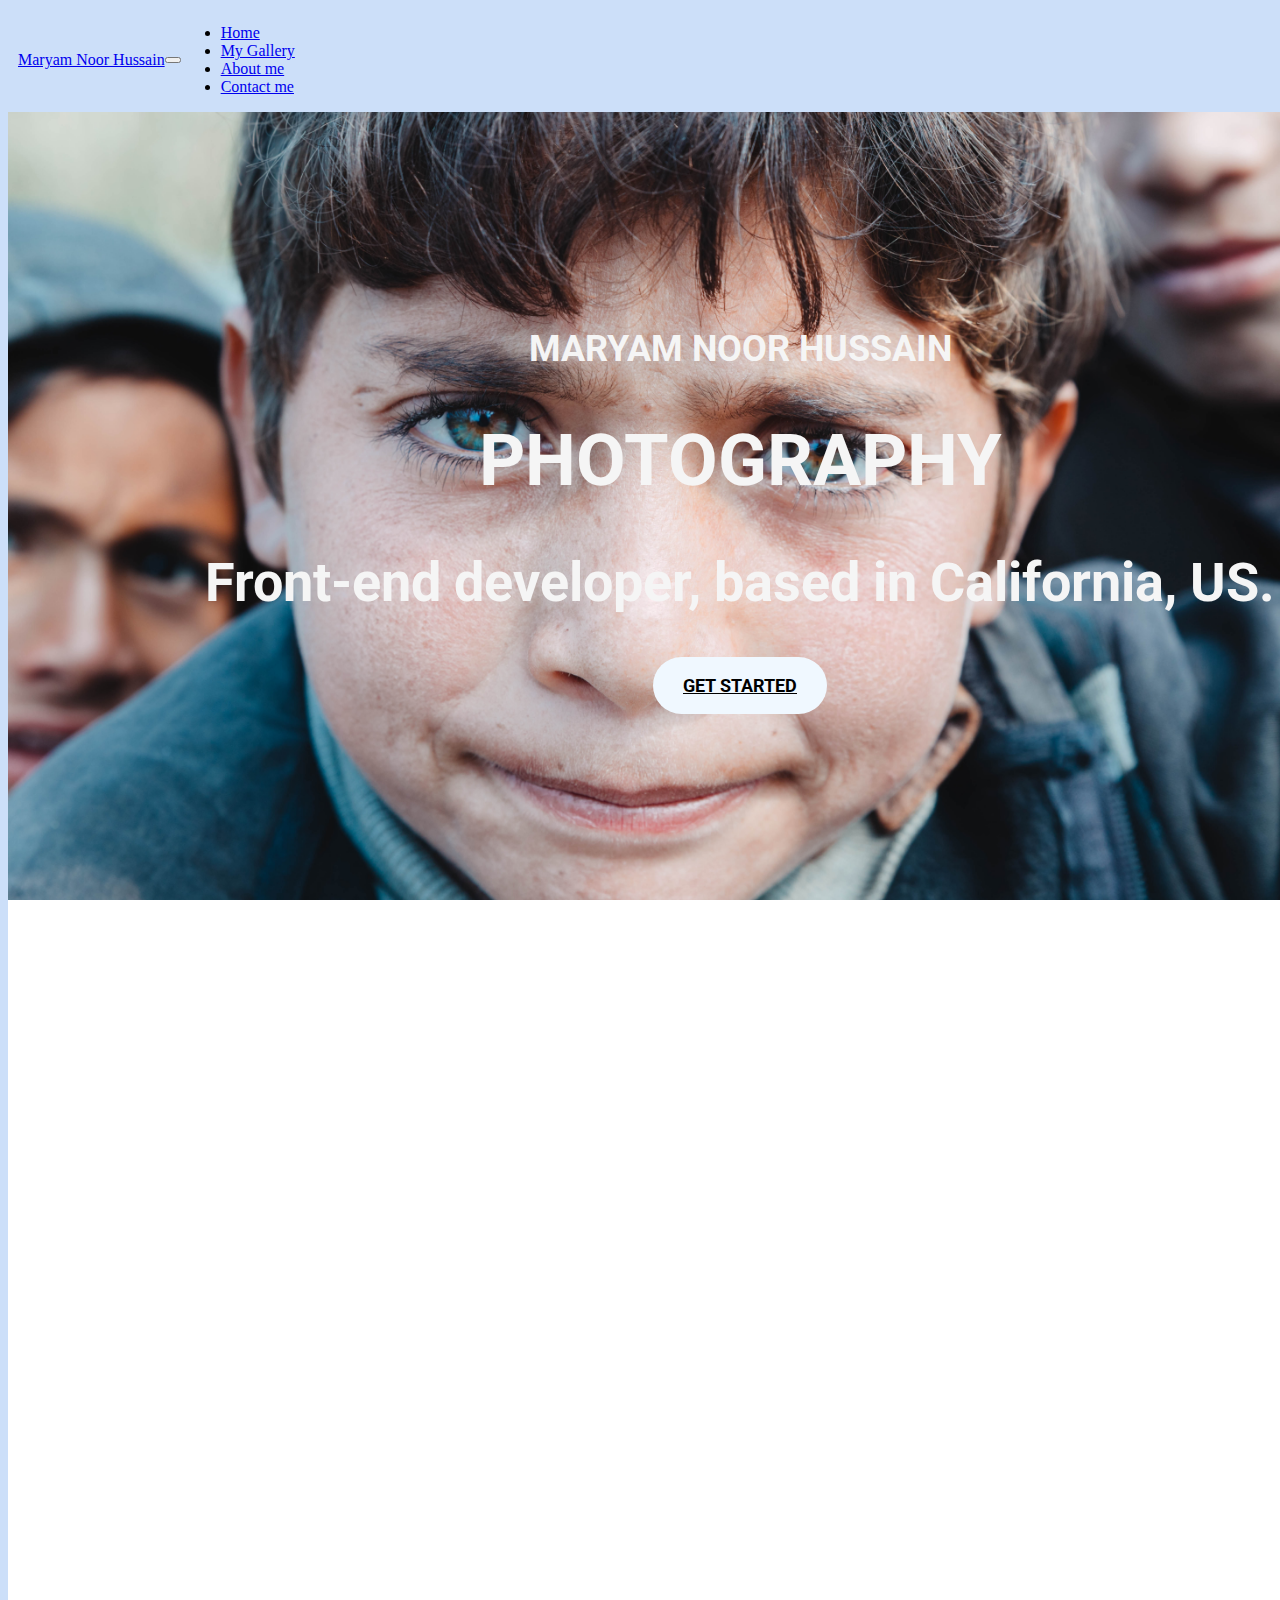
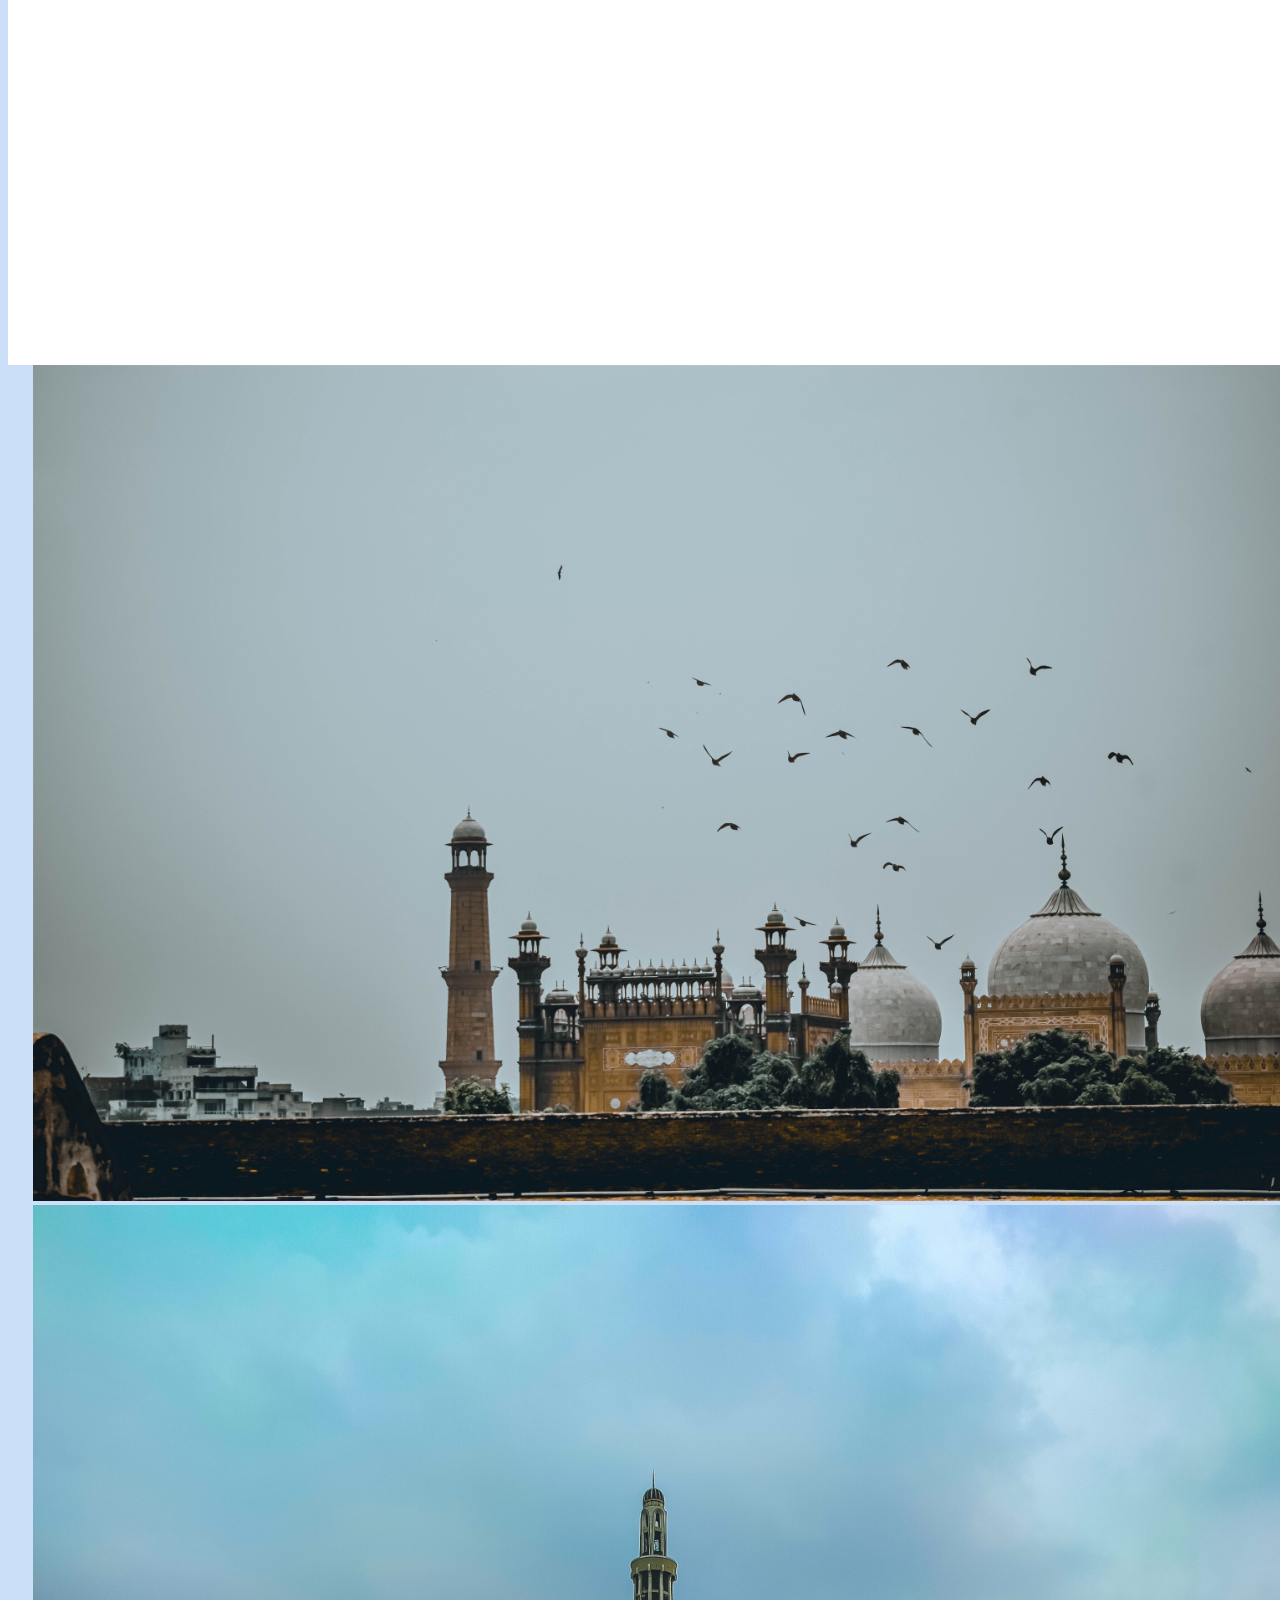
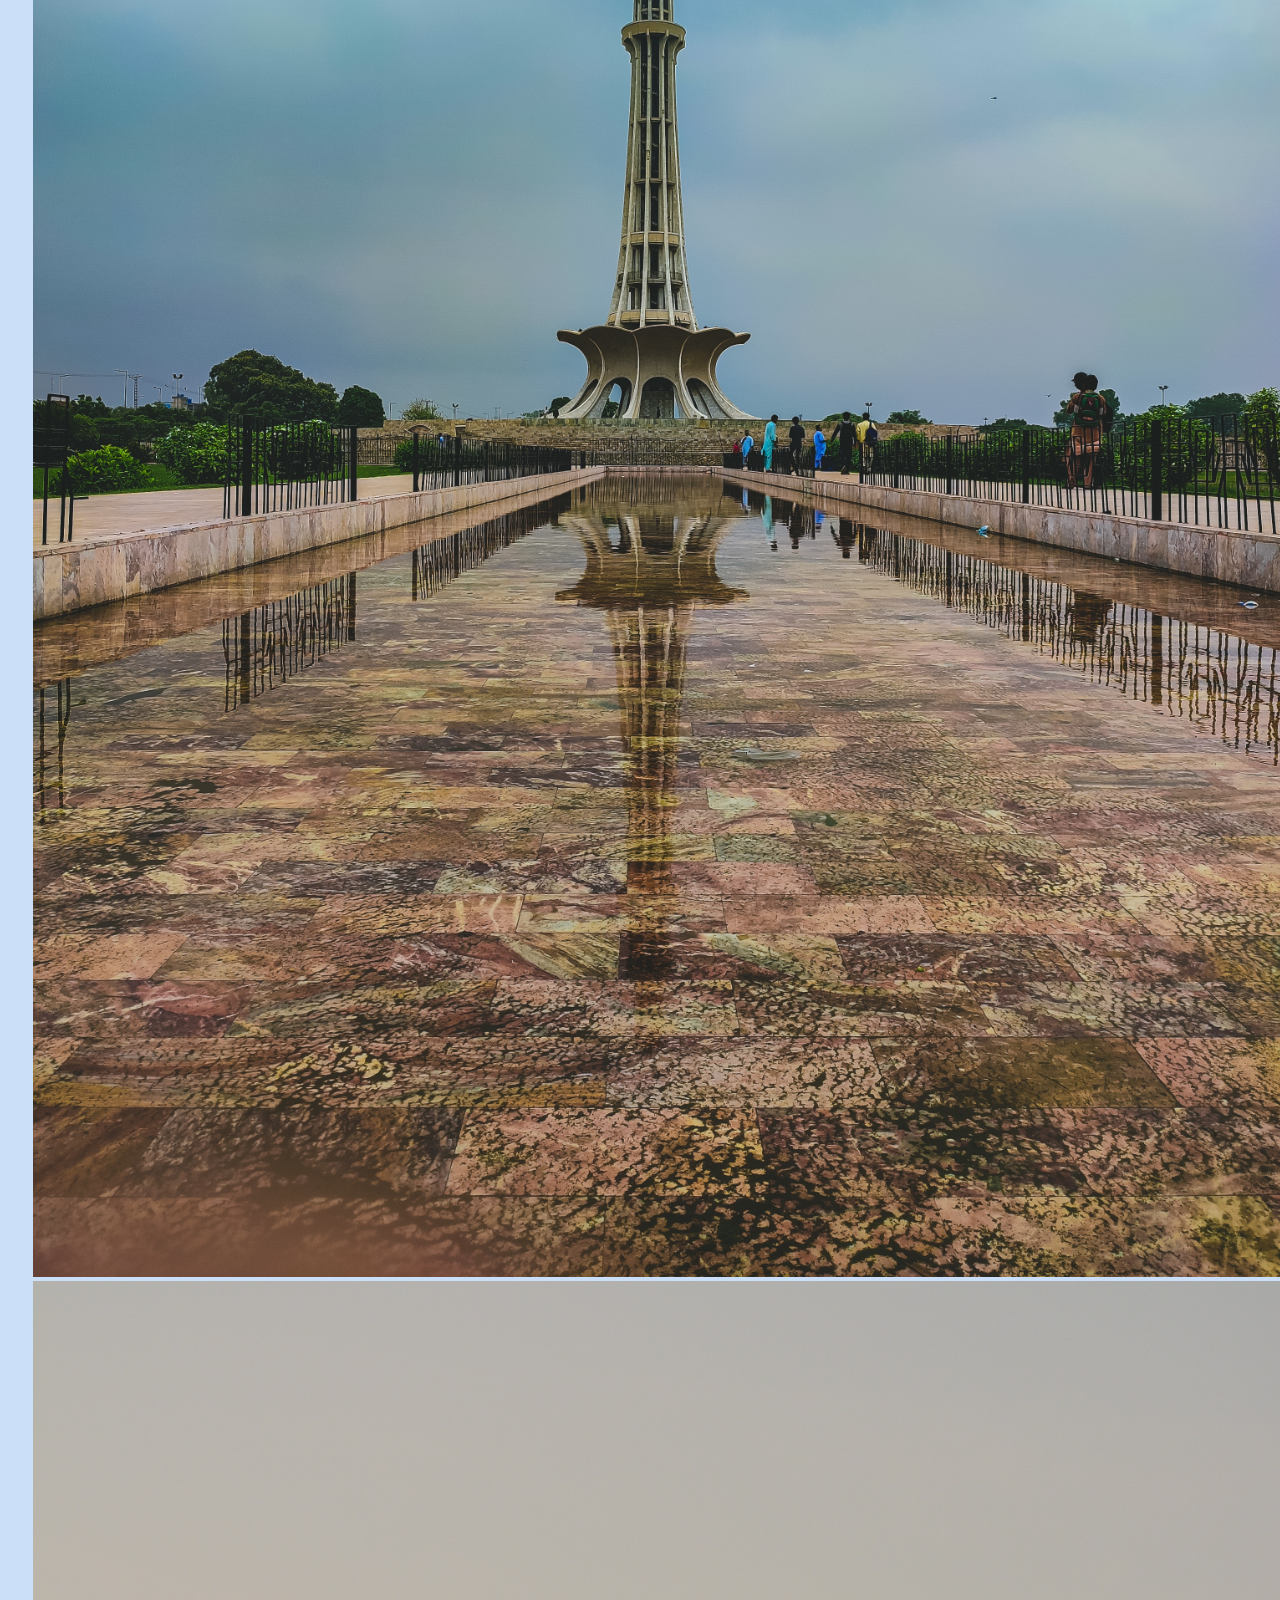
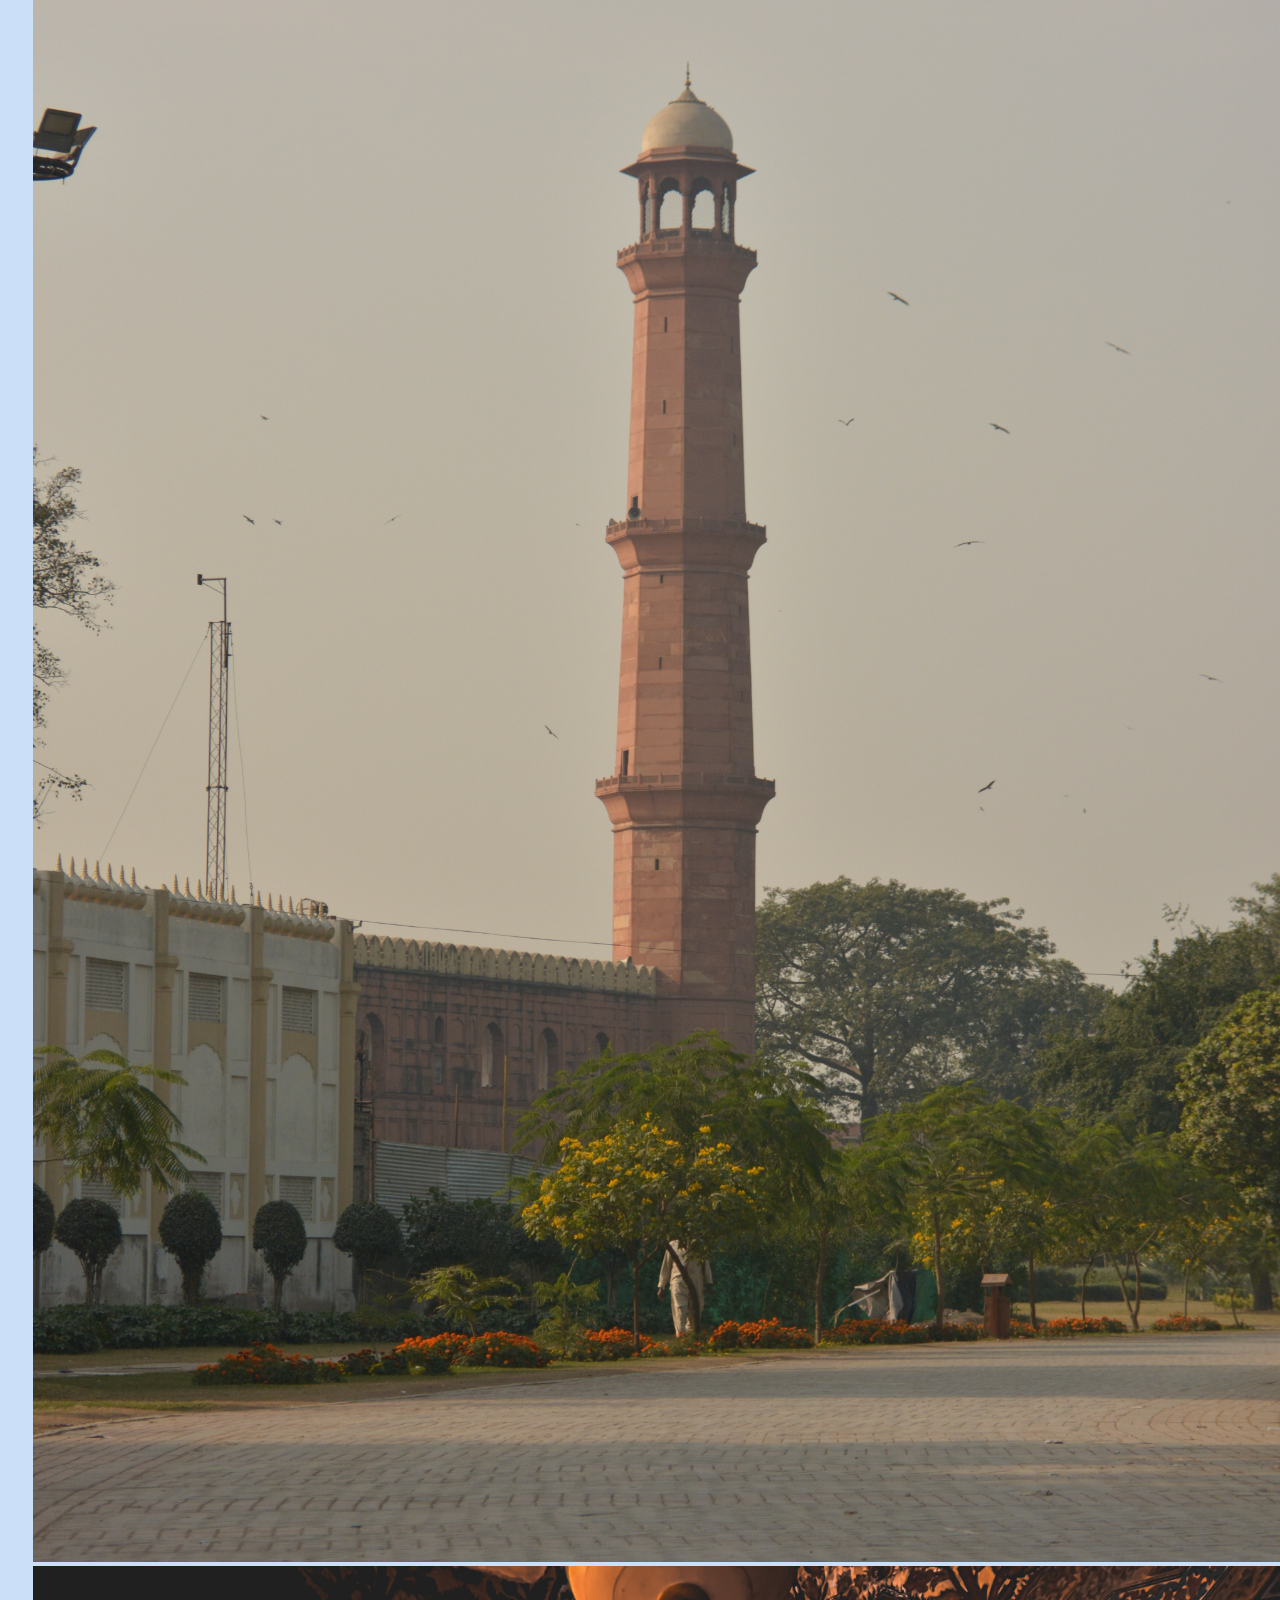
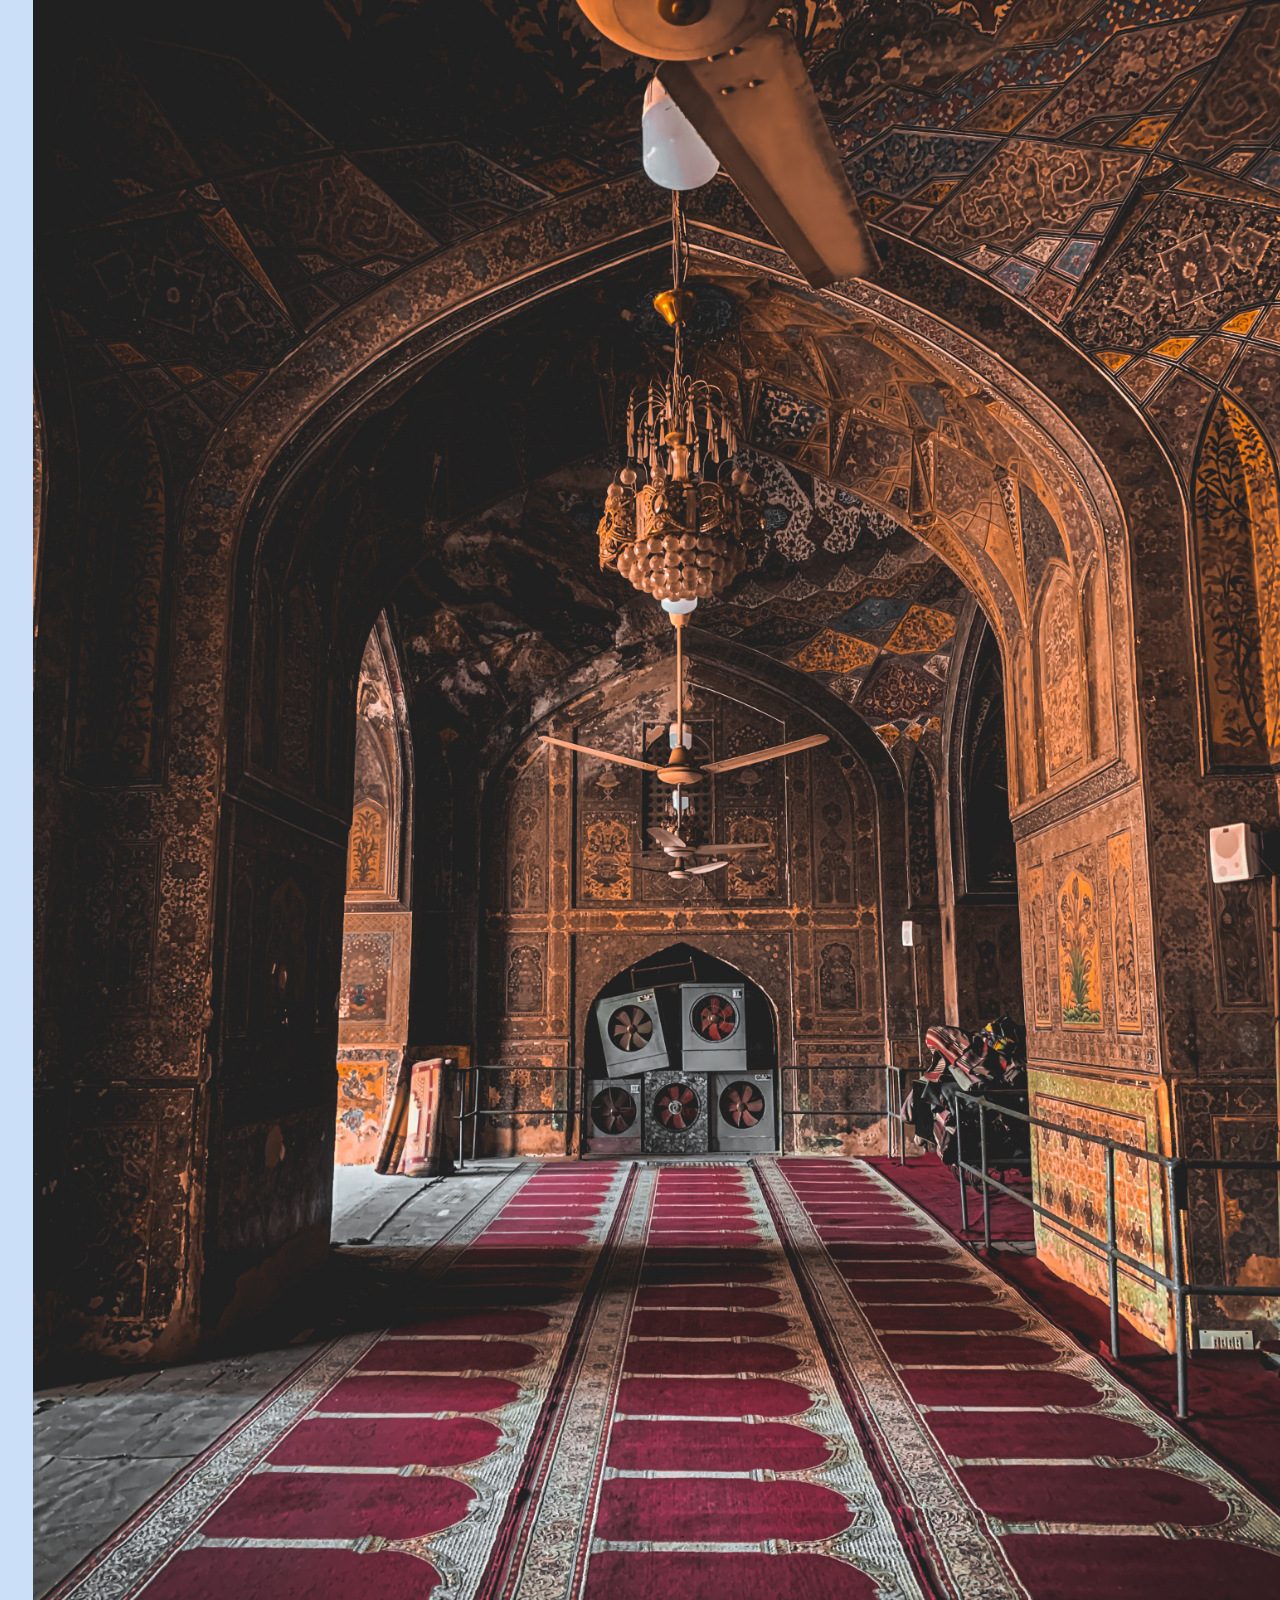
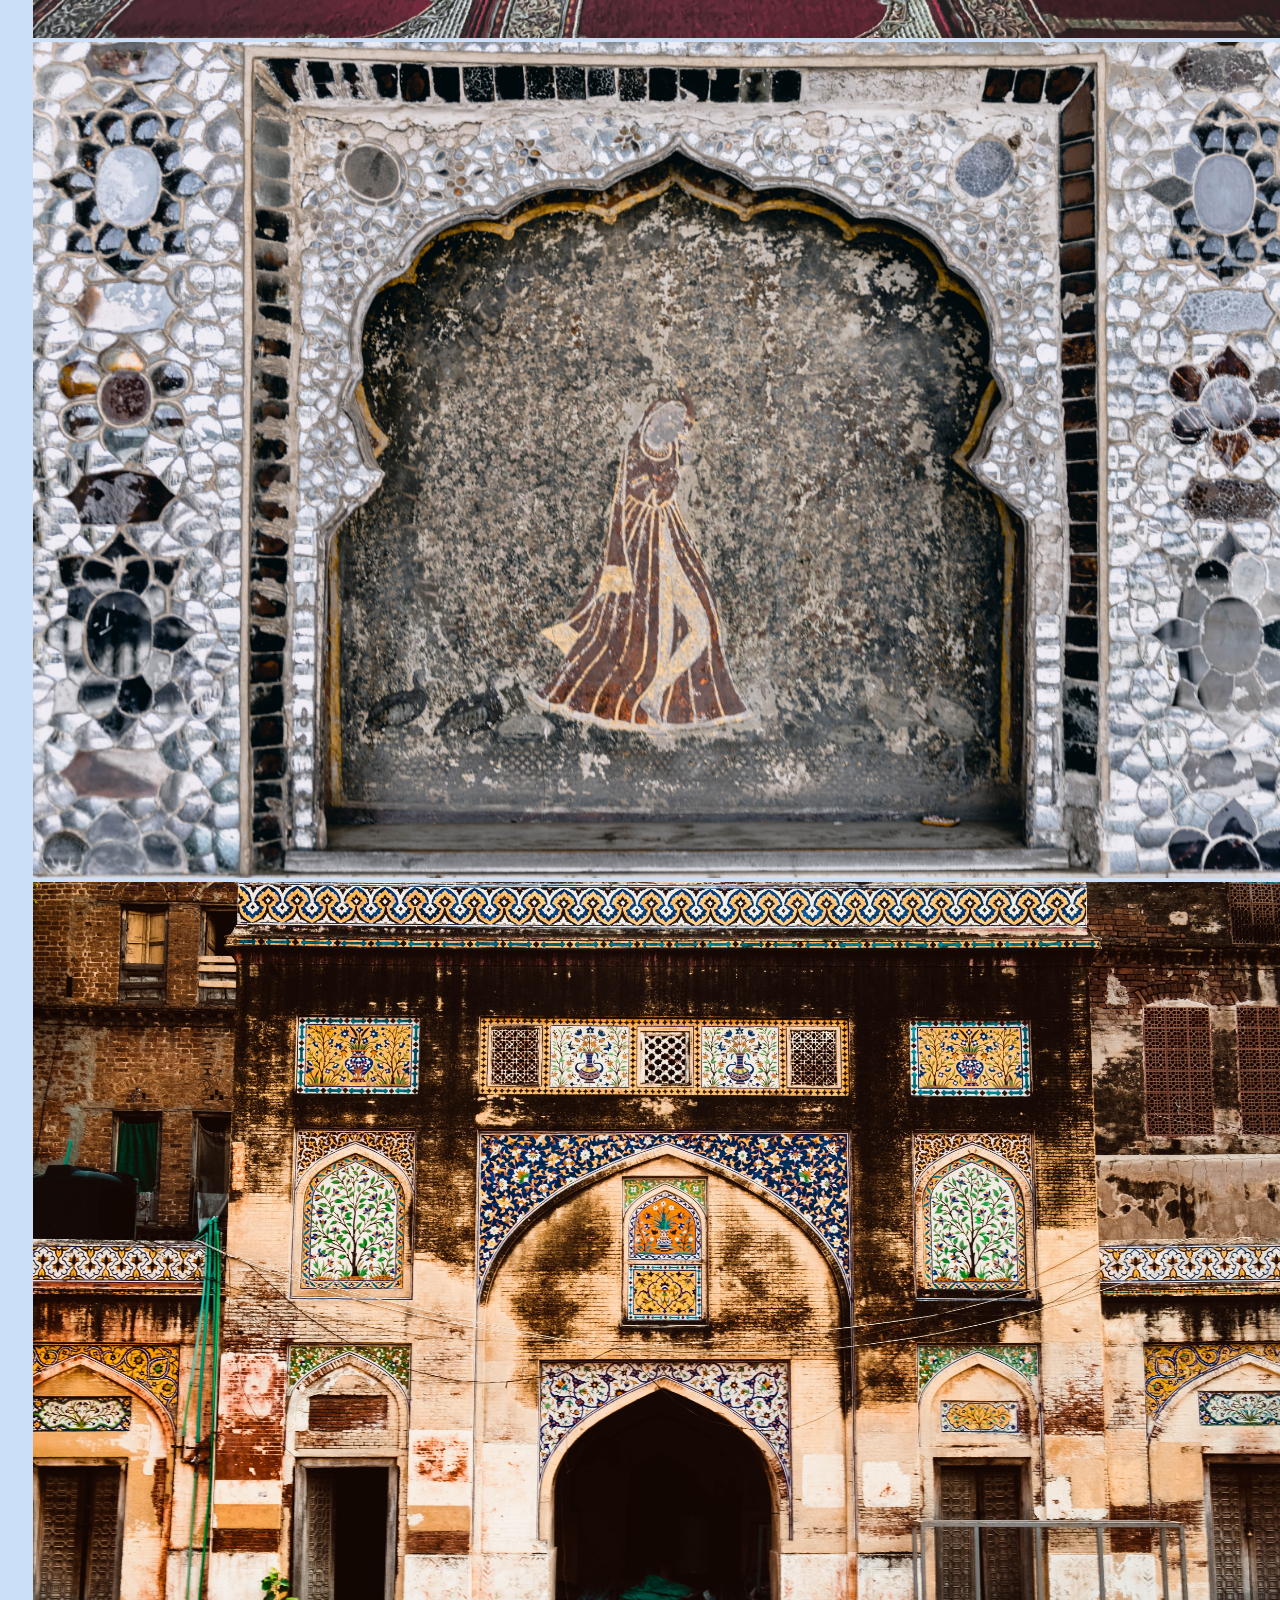
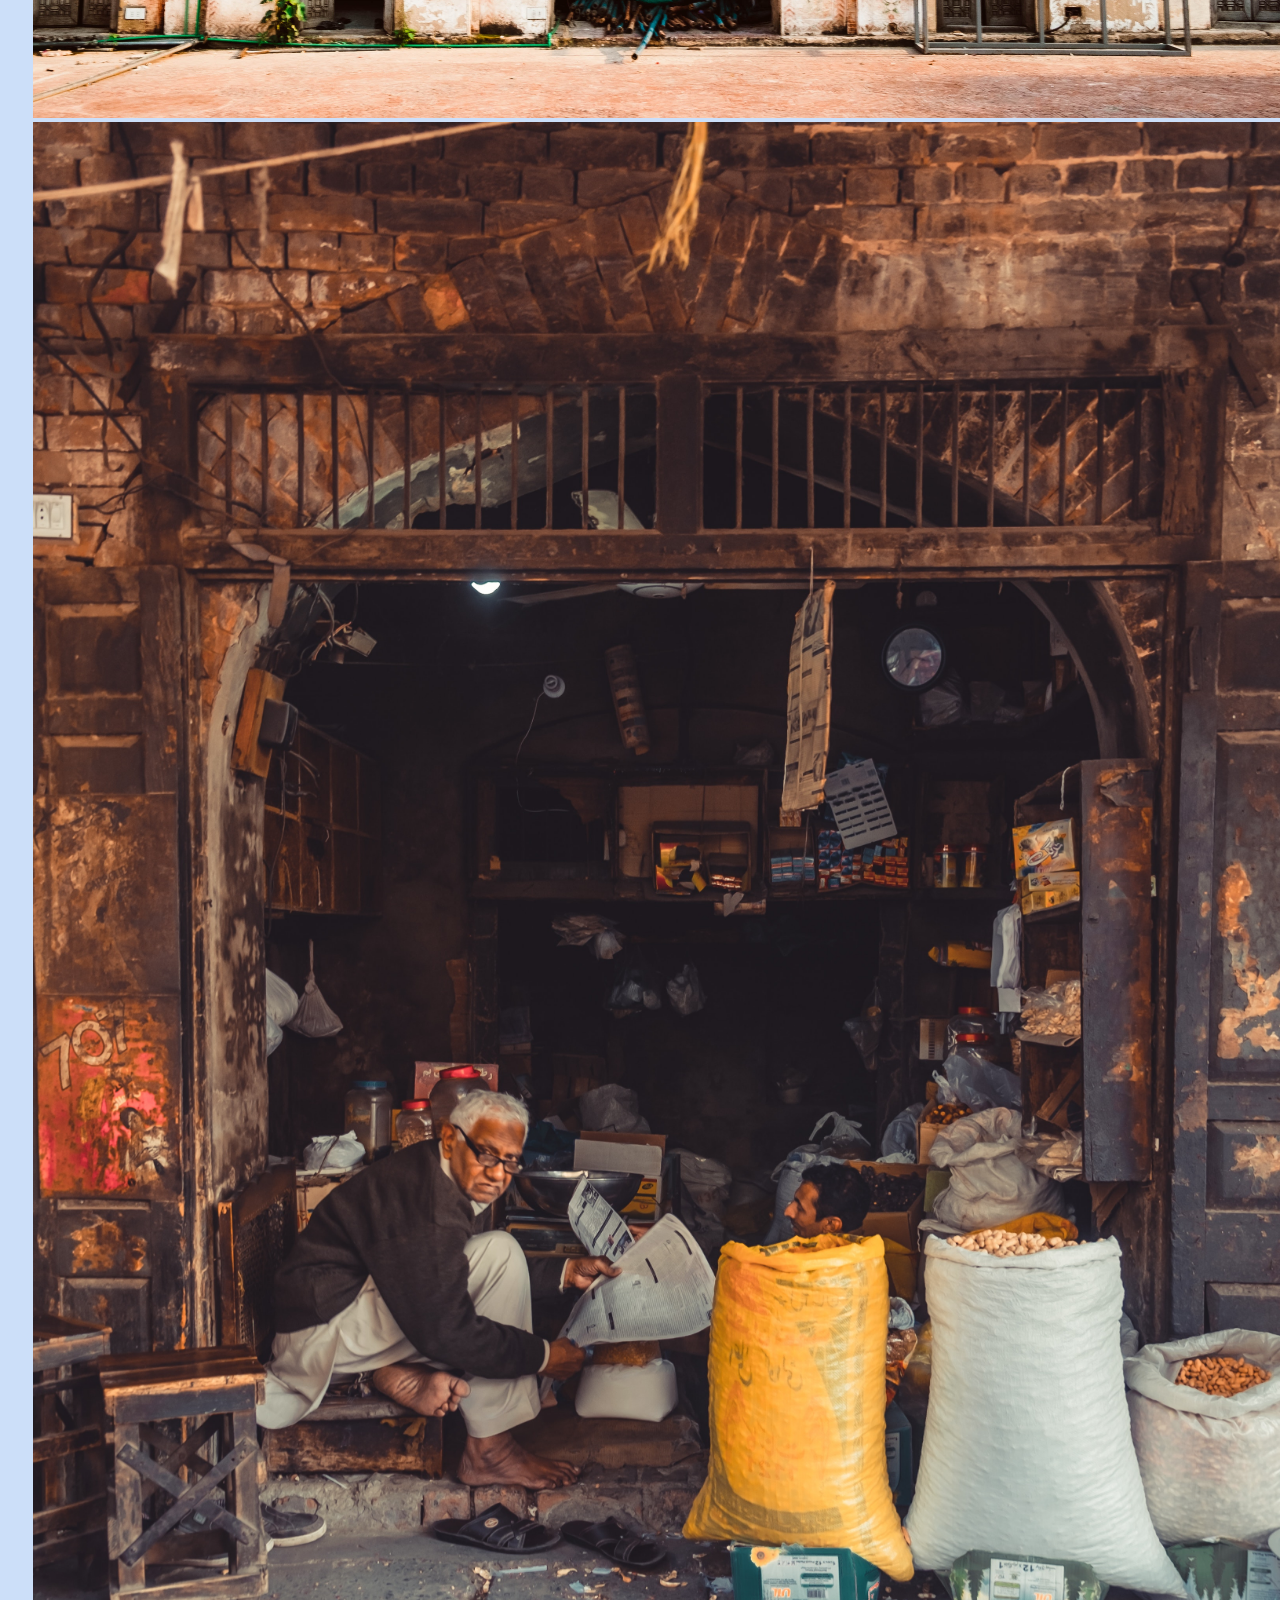
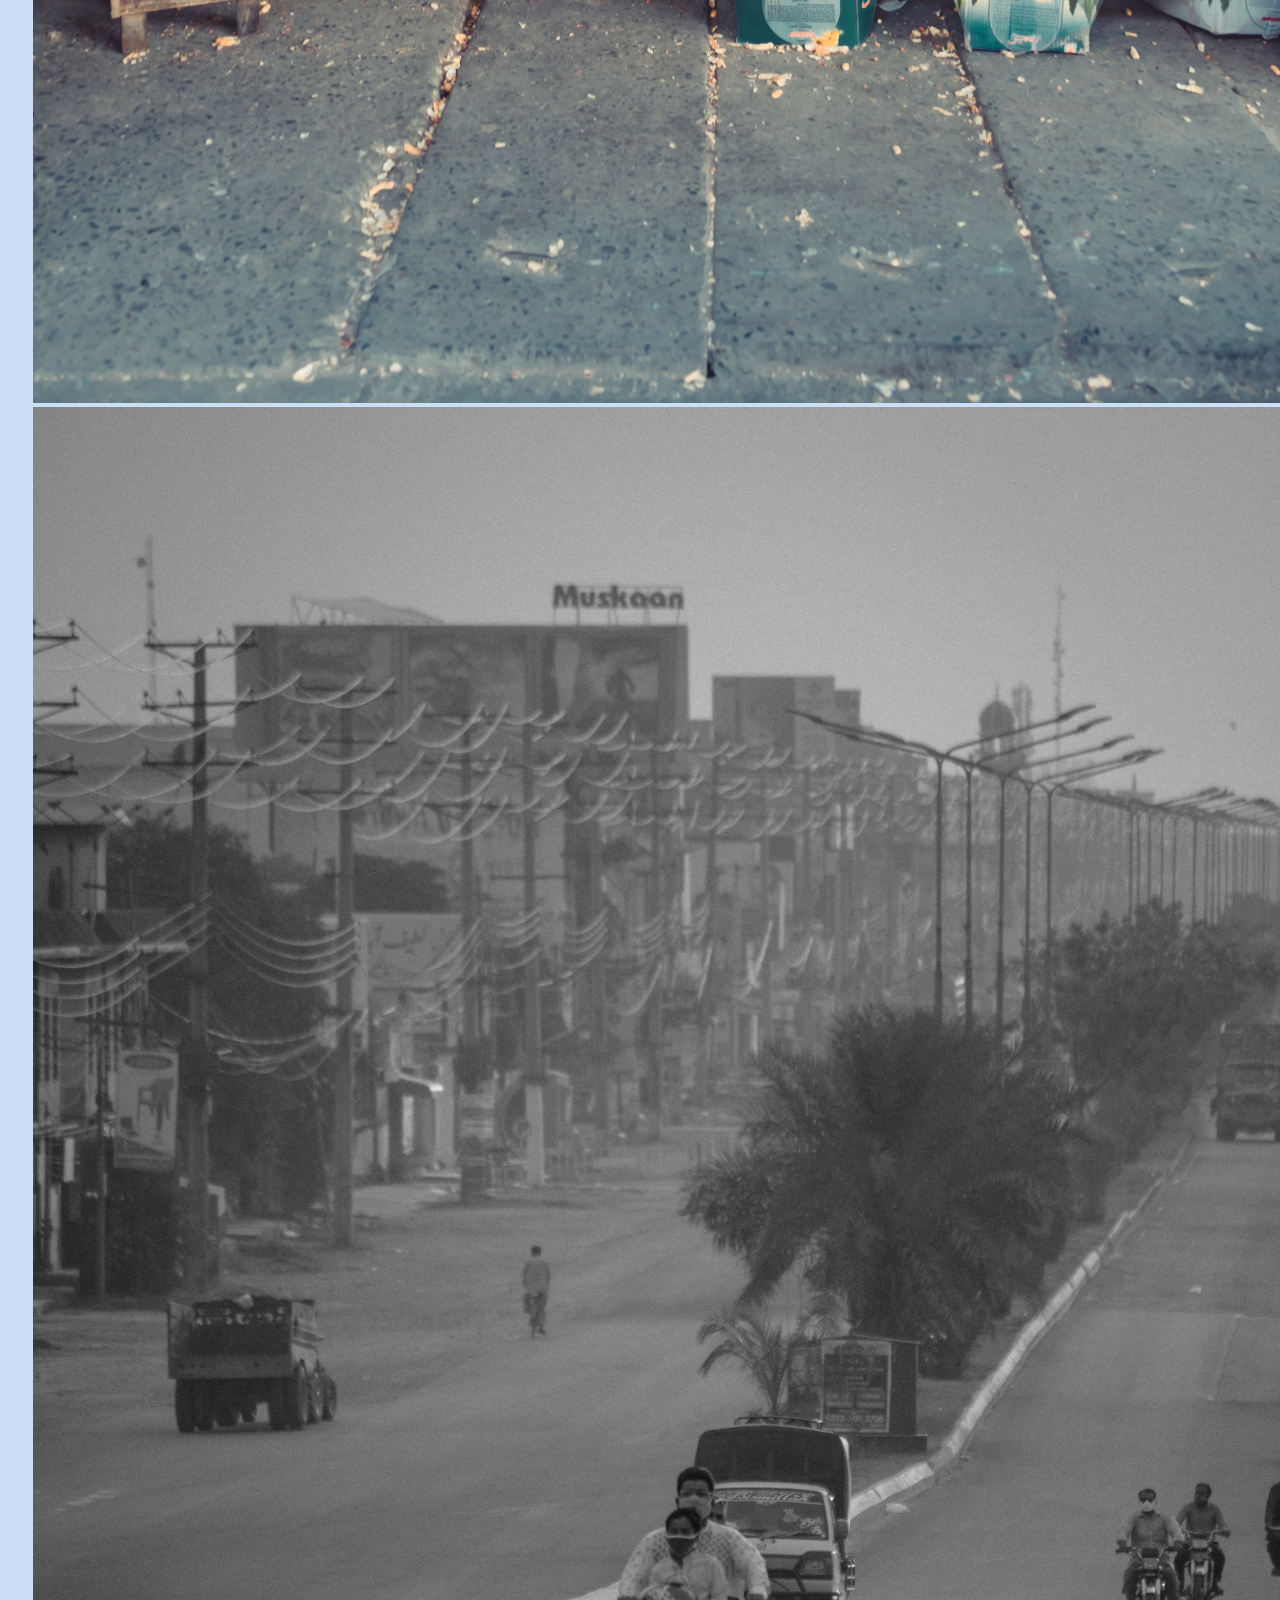
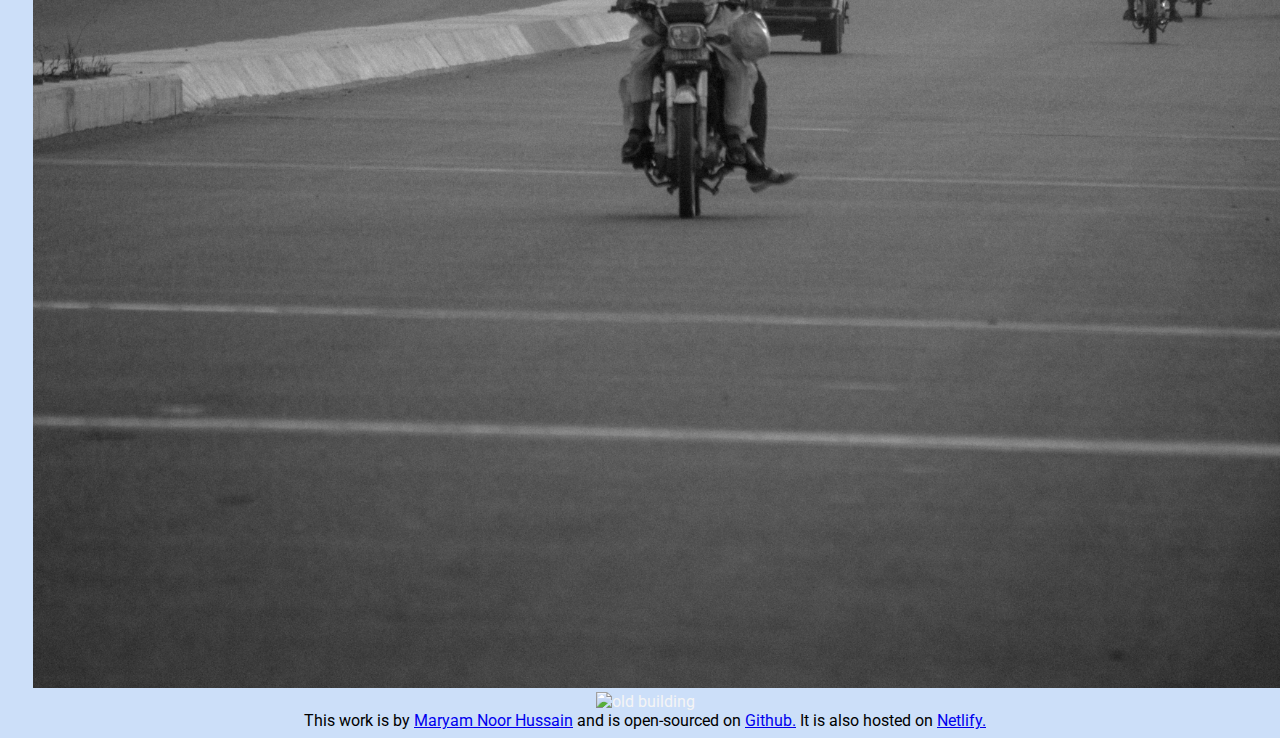
==== index.html @ 9dbc1872 "Added the Navigation bar" ====
<!DOCTYPE html>
<html lang="en">
<head>
    <meta charset="UTF-8">
    <meta name="viewport" content="width=device-width, initial-scale=1.0">
    <meta name="description" content="the introductory page to Maryam Noor Hussain's portfolio-project">
    <title>Homepage</title>
    <script src="https://cdn.jsdelivr.net/npm/bootstrap@5.3.0/dist/js/bootstrap.min.js" integrity="sha384-fbbOQedDUMZZ5KreZpsbe1LCZPVmfTnH7ois6mU1QK+m14rQ1l2bGBq41eYeM/fS" crossorigin="anonymous"></script>
    <link href="https://cdn.jsdelivr.net/npm/bootstrap@5.3.0/dist/css/bootstrap.min.css" rel="stylesheet" integrity="sha384-9ndCyUaIbzAi2FUVXJi0CjmCapSmO7SnpJef0486qhLnuZ2cdeRhO02iuK6FUUVM" crossorigin="anonymous">
    <link rel="stylesheet" href="/style/portfolio-project.css">
    <link href="https://fonts.googleapis.com/css2?family=Montserrat&family=Roboto&display=swap" rel="stylesheet">
</head>
<body>
    <nav class="navbar navbar-expand-lg navbar-light bg-dark fixed-top">
        <div class="container">
          <a class="navbar-brand" href="/" title="Homepage">Maryam Noor Hussain</a>
          <button
            class="navbar-toggler"
            type="button"
            data-bs-toggle="collapse"
            data-bs-target="#navbarNav"
            aria-controls="navbarNav"
            aria-expanded="false"
            aria-label="Toggle navigation"
          >
            <span class="navbar-toggler-icon"></span>
          </button>
          <div class="collapse navbar-collapse" id="navbarNav">
            <ul class="navbar-nav">
              <li class="nav-item">
                <a
                  class="nav-link active"
                  aria-current="page"
                  href="/"
                  tilte="Homepage"
                  >Home</a
                >
                <li class="nav-item">
                    <a class="nav-link" href="/work.html" title="Maryam's Gallery"
                      >My Gallery</a
                    >
                  </li>
              </li>
              <li class="nav-item">
                <a class="nav-link" href="/about.html" title="About Maryam Noor Hussain"
                  >About me</a
                >
              </li>
              <li class="nav-item">
                <a
                  class="nav-link"
                  href="/contact.html"
                  title="Contact Maryam Noor Hussain"
                  >Contact me</a
                >
              </li>
            </ul>
          </div>
        </div>
      </nav>
    <span>
    <div class="hero">
        <p>MARYAM NOOR HUSSAIN</p>
        <h1>PHOTOGRAPHY</h1>
        <h2>Front-end developer, based in California, US. </h2>
        <a href="#" class="btn btn-branding">GET STARTED</a>
    </div>

    <div class="container">
        <div class="row">
            <div class="col-md-4">
            <img 
                src="/Images/badshahimosqueoutside.jpg"
                alt="mosque"
                width="100%"
                height="100%"
                class="img-fluid shadow p-2 border"
            />
        </div>
            <div class="col-md-4">
                <img 
                    src="/Images/minarepakistan.jpg"
                    alt="minarepakistan"
                    width="100%"
                height="100%"
                    class="img-fluid shadow p-2 border"
                />
            </div>   
            <div class="col-md-4">
                 <img 
                    src="/Images/minaret.jpg"
                    alt="minaret"
                    width="100%"
                height="100%"
                    class="img-fluid shadow p-2 border"
                />
         </div>
         <div class="row">
            <div class="col-md-4">
            <img 
                src="/Images/badshahimosqueinside.jpg"
                alt=" mosque"
                width="100%"
                height="100%"
                class="img-fluid shadow p-2 border"
            />
        </div>
            <div class="col-md-4">
                <img 
                src="/Images/mosaic.jpg"
                alt="mosaic art wall"
                width="100%"
                height="100%"
                style="width: 100%"
                class="img-fluid shadow p-2 border"
                />
            </div>   
            <div class="col-md-4">
                 <img 
                    src="/Images/buildingart.jpg"
                    alt="building with art"
                    width="100%"
                    height="100%"
                    class="img-fluid shadow p-2 border"
                />
         </div><div class="row">
            <div class="col-md-4">
            <img 
                src="/Images/shop.jpg"
                alt="man sitting outside shop"
                width="100%"
                height="100%"
                class="img-fluid shadow p-2 border"
            />
        </div>
            <div class="col-md-4">
                <img 
                    src="/Images/motorbike.jpg"
                    alt=" man on motorbike"
                    width="100%"
                    height="100%" 
                    class="img-fluid shadow p-2 border"
                />
            </div>   
            <div class="col-md-4">
                 <img 
                    src="/Images/building.jpg"
                    alt="old building"
                    width="100%"
                    height="100%"
                    class="img-fluid shadow p-2 border"
                />
         </div>
    </div>
    <footer>This work is by <a href="mailto:maryamnoor97@gnail.com">Maryam Noor Hussain</a> 
    and is open-sourced on <a href="https://github.com/Maryam-coding/Portfolio-Project">Github.</a>
    It is also hosted on <a href="https://lively-fairy-c79213.netlify.app">Netlify.</a>
</footer>
</span>
</body>
</html>
---- style/portfolio-project.css ----
h1, h2, p, span {
    font-family: 'Roboto', sans-serif;
    text-align:center;
    color:whitesmoke;
}
body {
    background-color: rgb(204, 223, 249);
}
h1{
    text-transform: capitalize;
}

footer{
    color:black;
}
.container{
    display: flex;
    align-items: center;
    padding-left: 10px;
}
.hero {
    background-image: url("../Images/pakistaniboy.jpg");
    background-repeat: no-repeat;
    background-attachment: fixed;
    background-color: white;
    background-size: cover;
    background-position: 0%;
    width:100%;
    height:auto;
    text-align: center;
    padding: 180px 100px;
    padding-bottom: 100%;
    font-size: 36px;
    font-weight: bold;
    margin: 0;
  }

 .about-section-content h1 {
    font-style: capitalise;
    font-size: 64px;
    color:red;
    } 
.about-section-content h2{

    font-size: 18px;

}

.about-section-content {
    margin: 30px;
}

.btn-branding {
    background-color: aliceblue;
    border-radius: 50px;
    color:black;
    font-size: 18px;
    line-height: 27px;
    padding: 18px 30px 18px 30px;
    gap:10px;
}

@media(max-width:600px) {
    .hero {
        background-position: center;
    }
    .about-section-content {
        text-align:center;
        padding:0;
    }
}

img {
    max-width:100;
    height:auto;
    margin-left: 15px;
    margin-right: 15px;
}
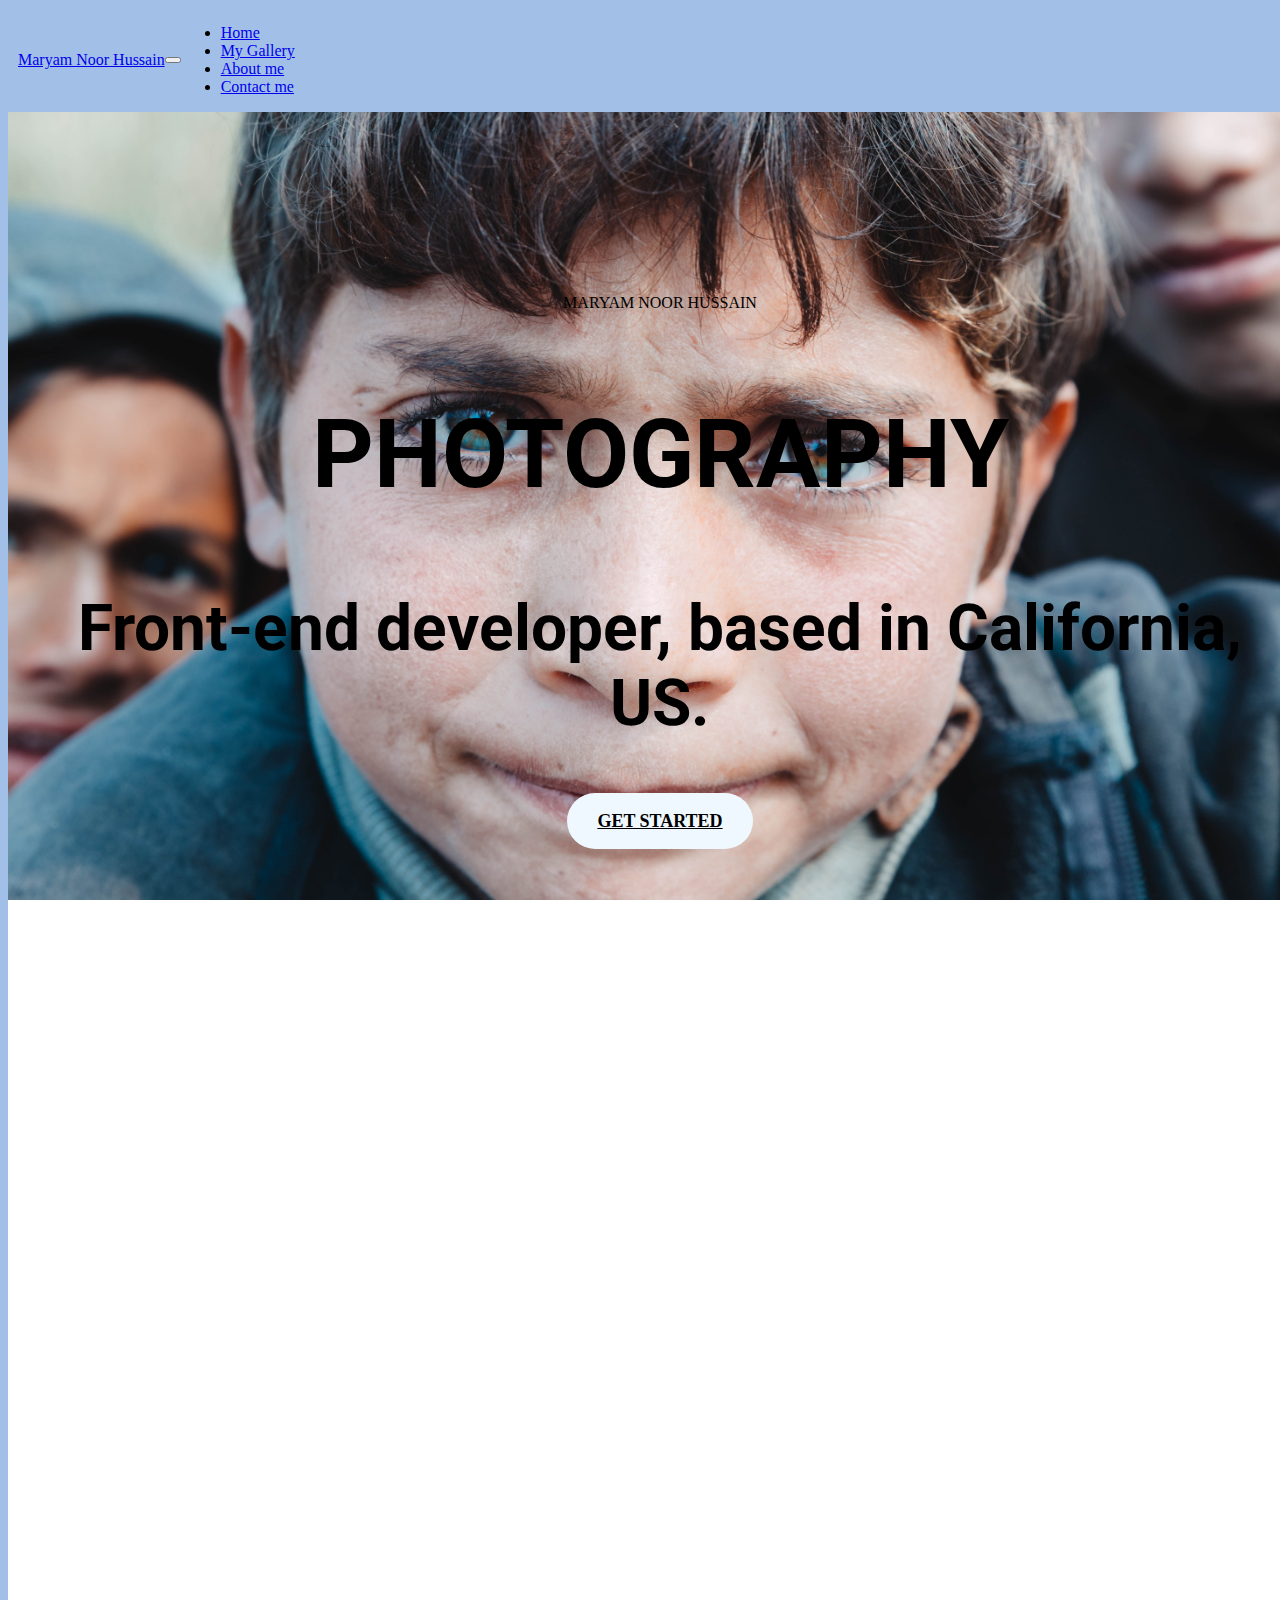
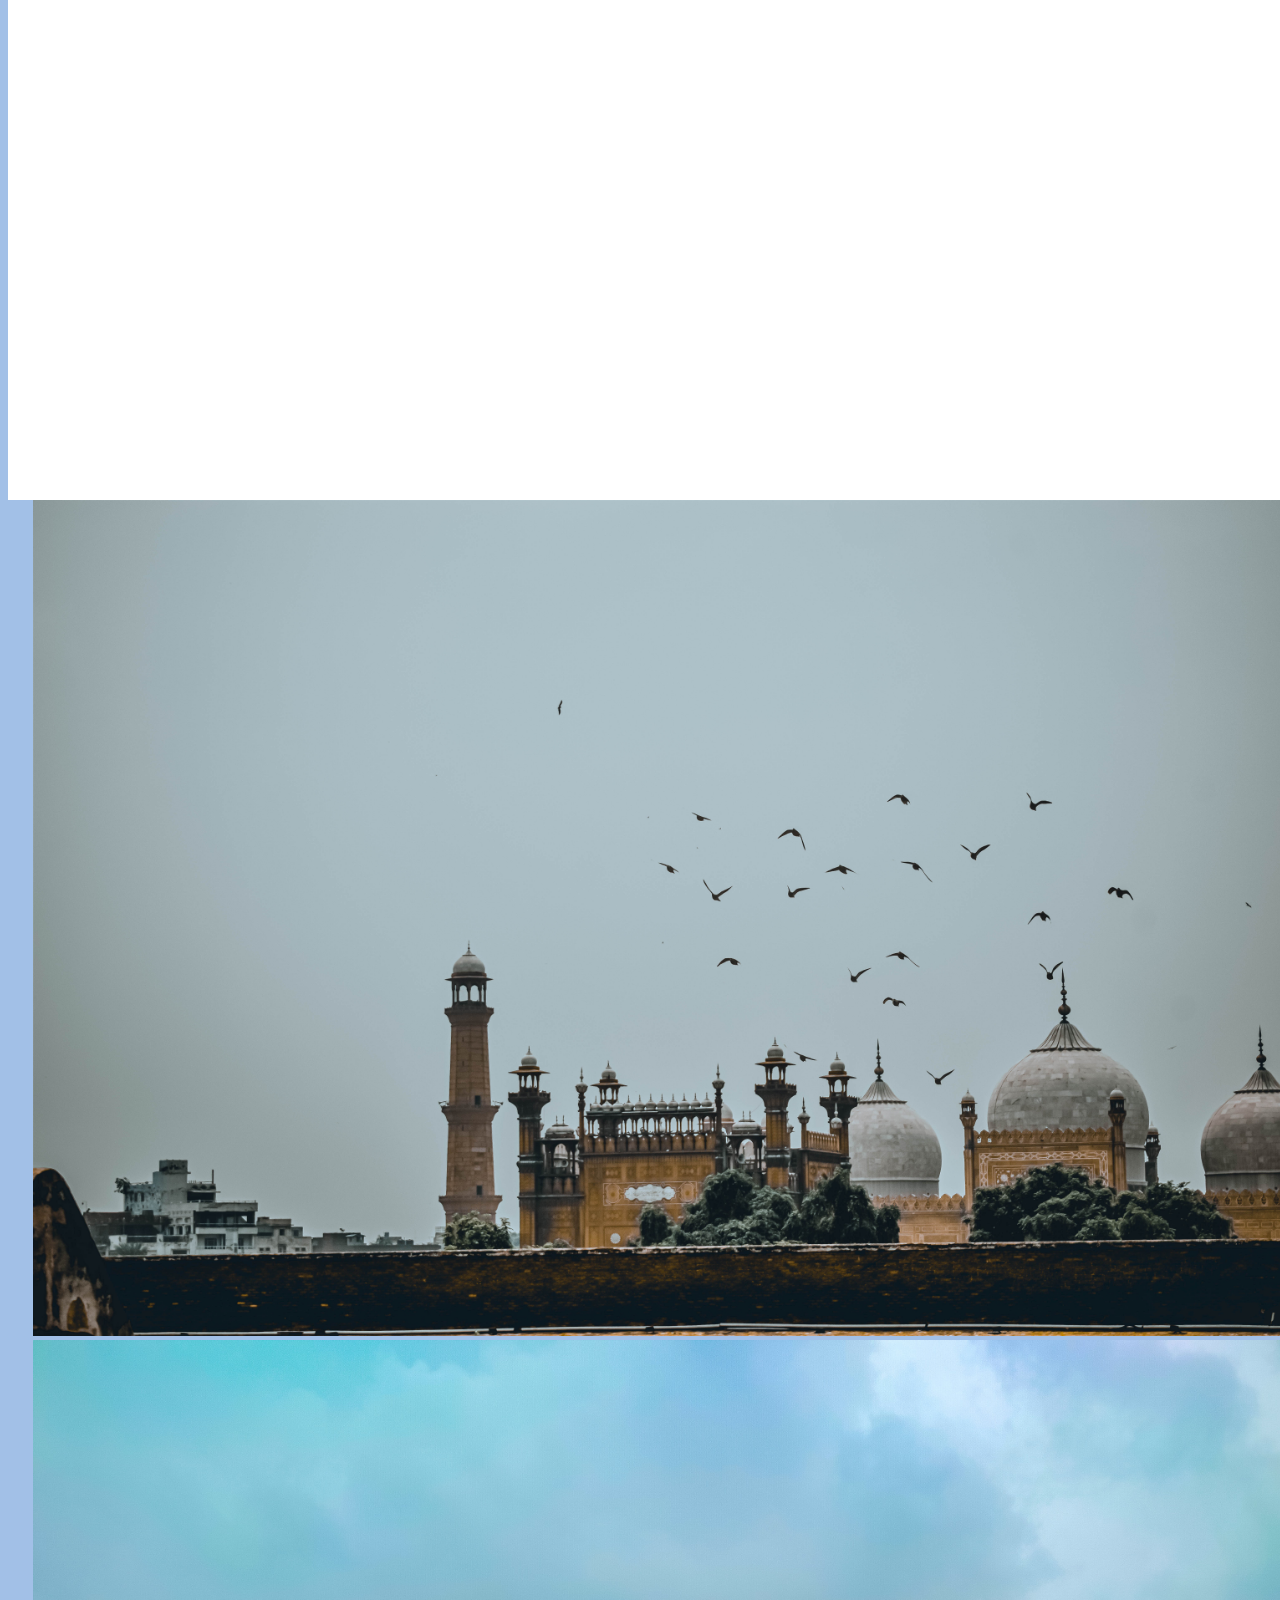
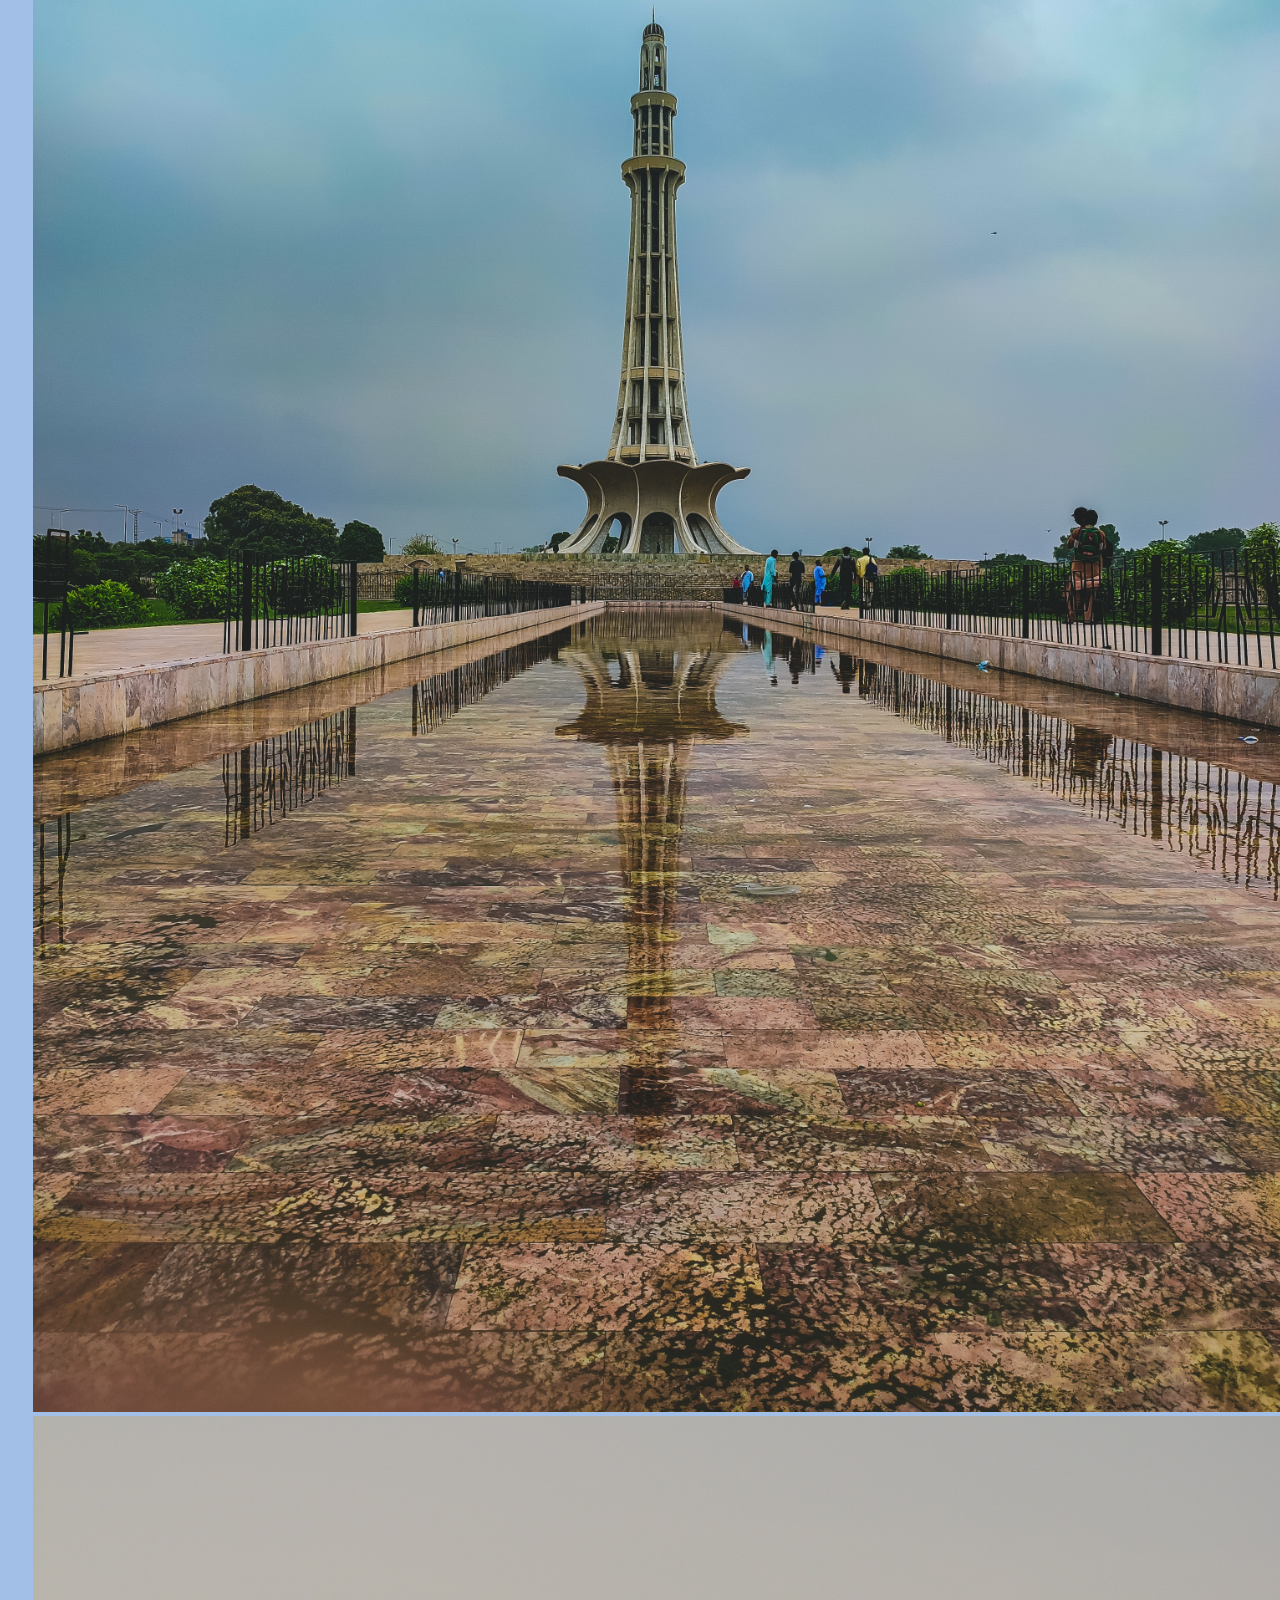
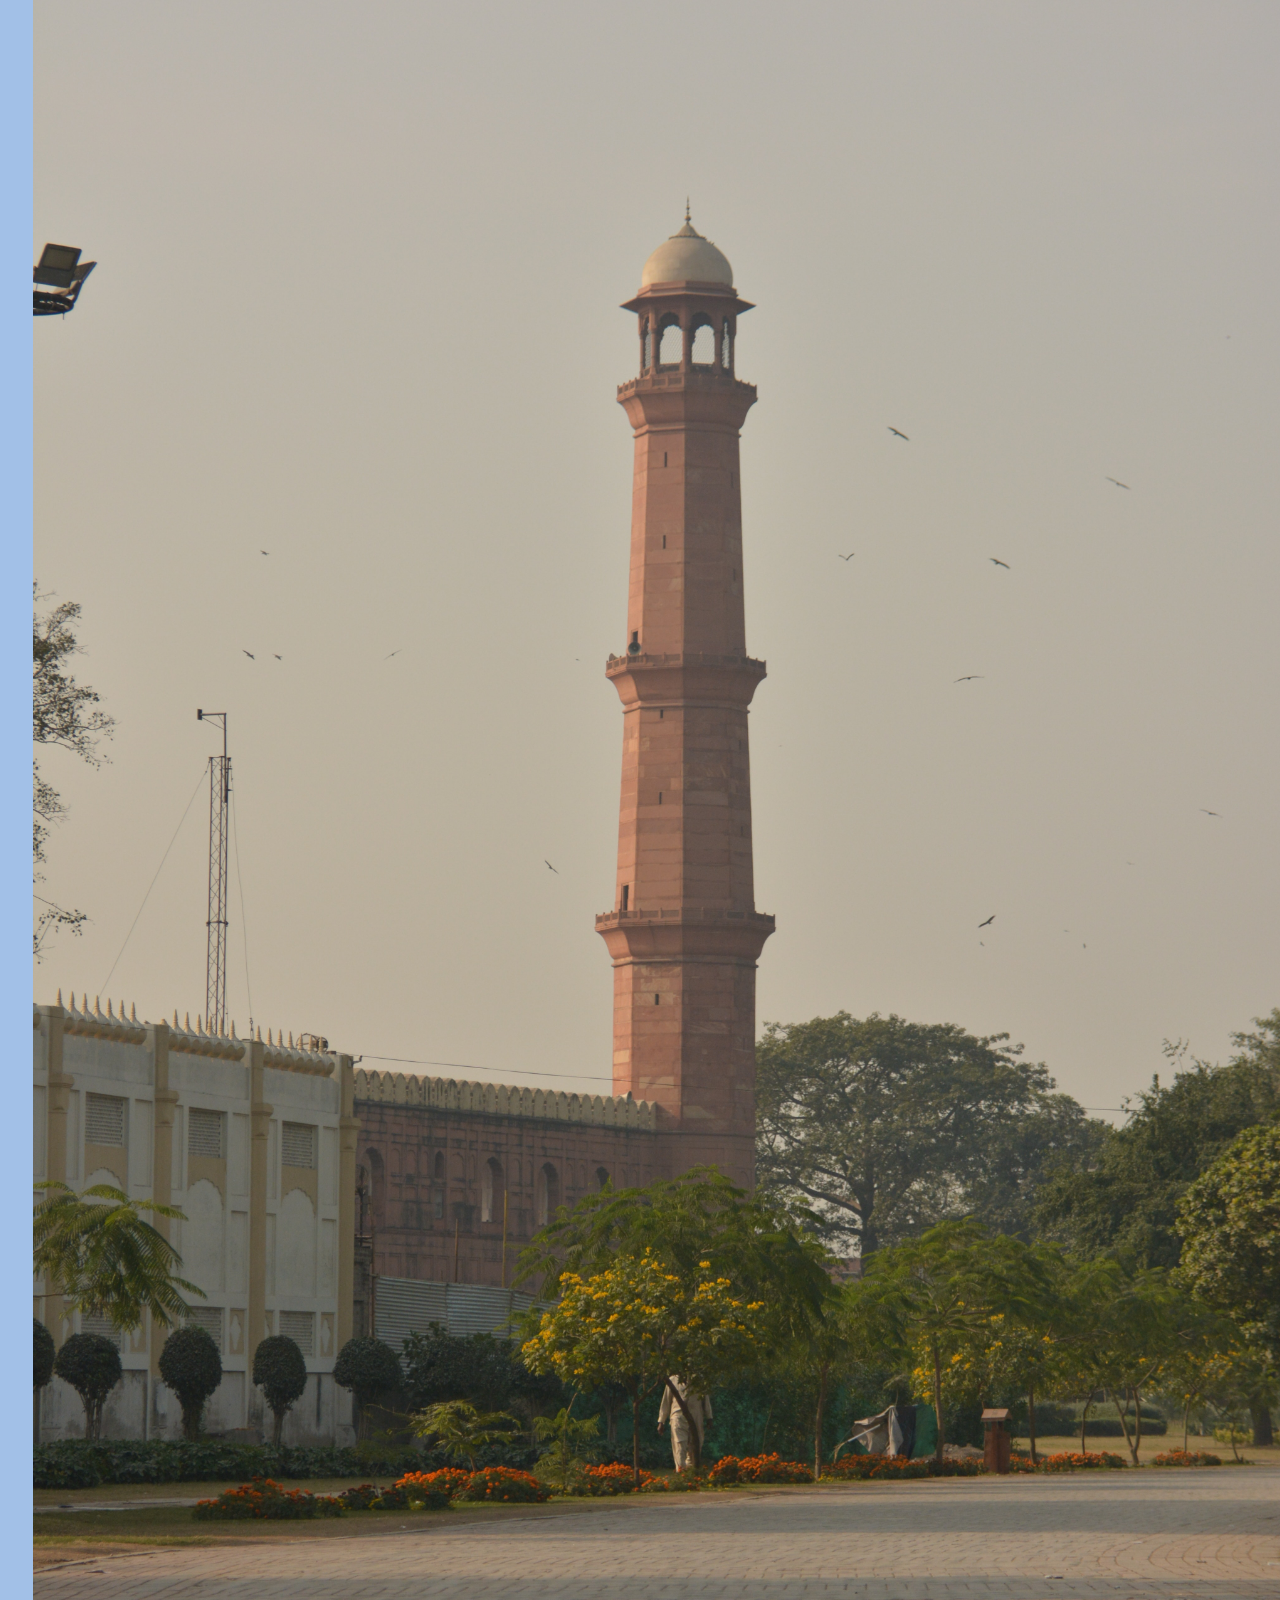
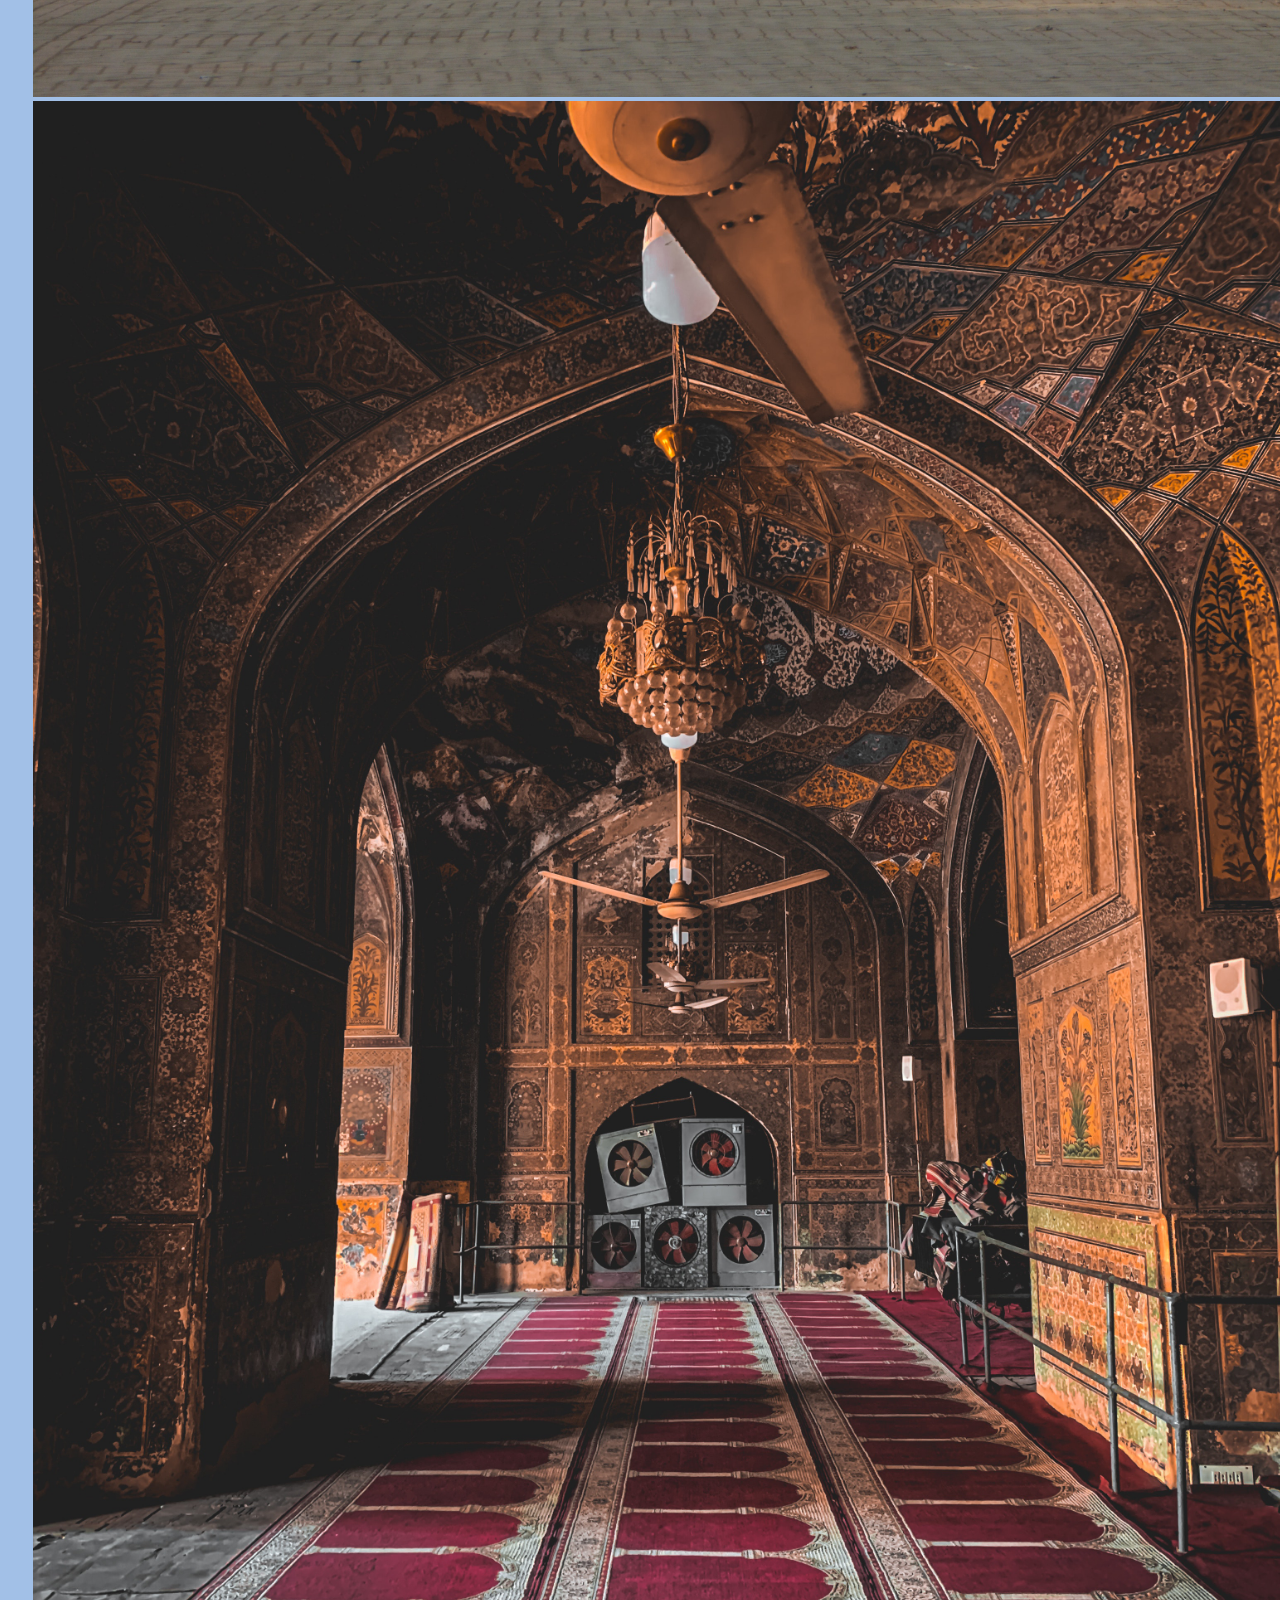
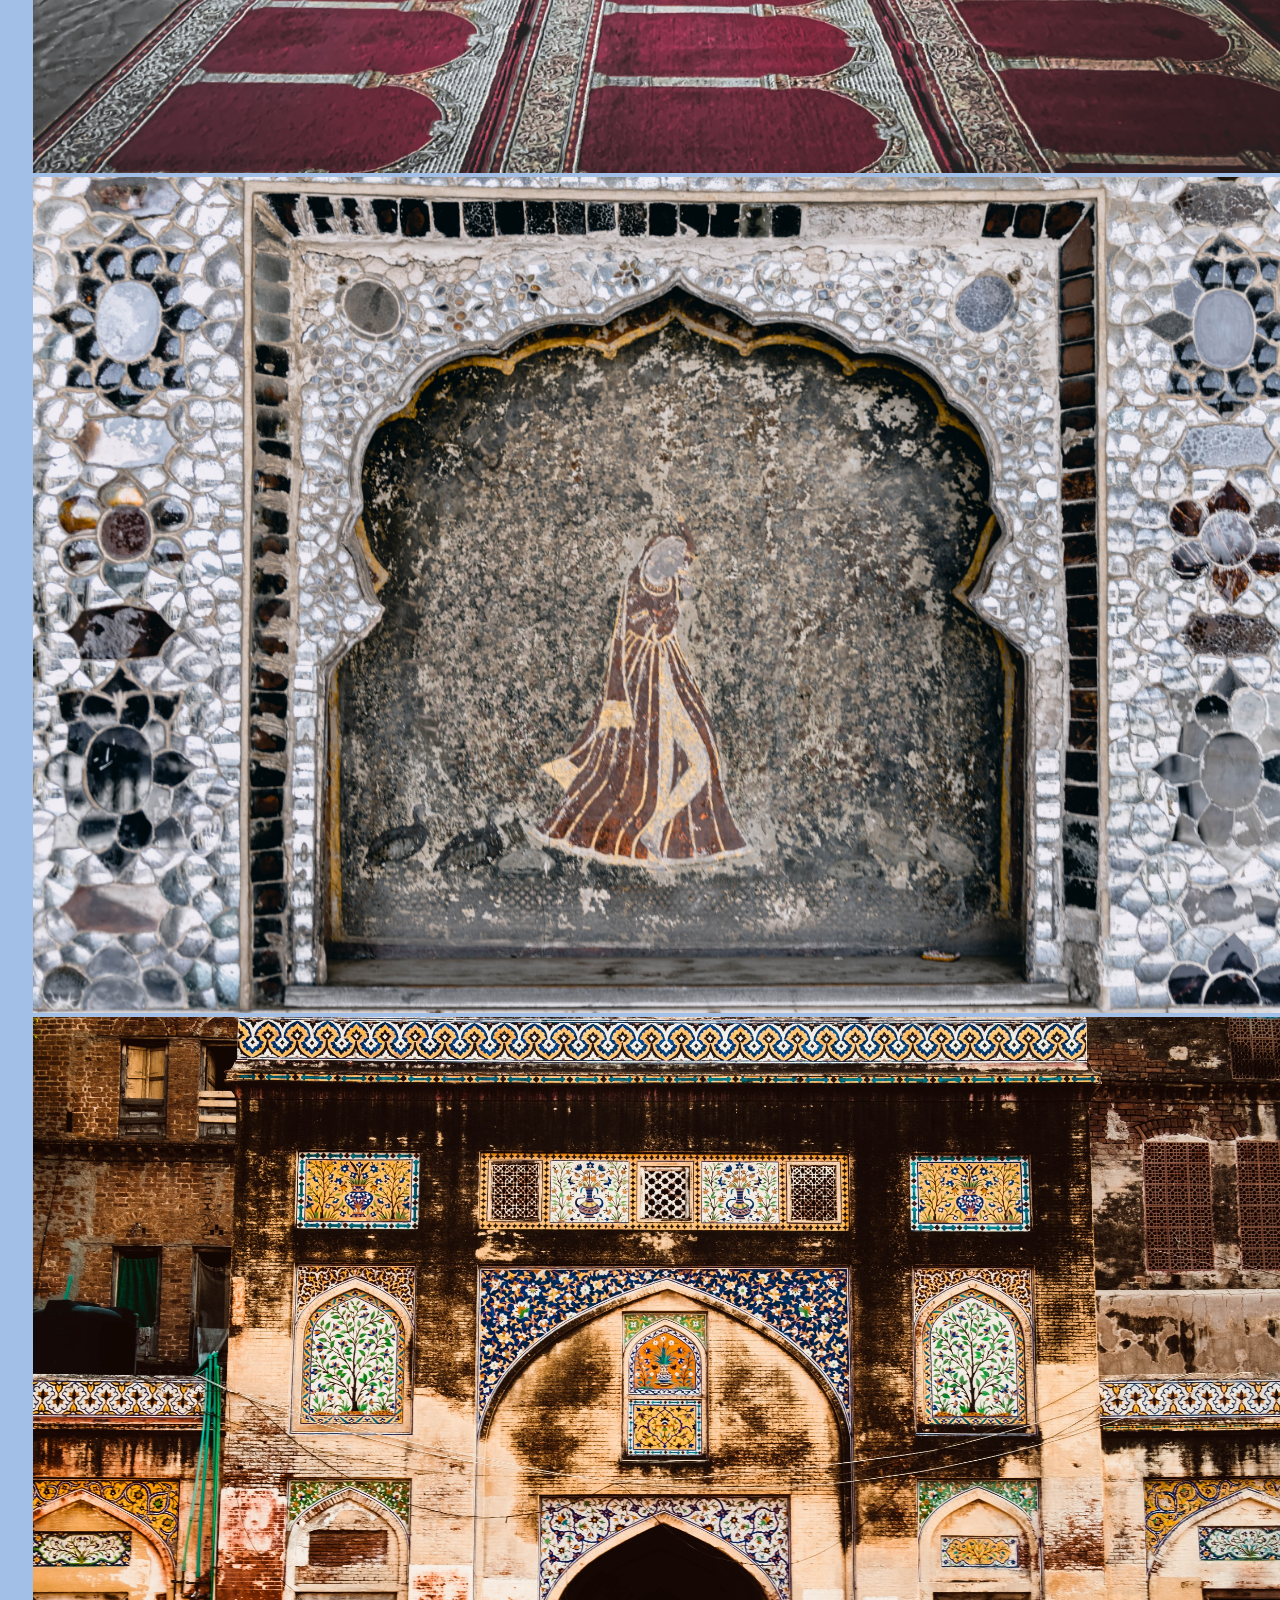
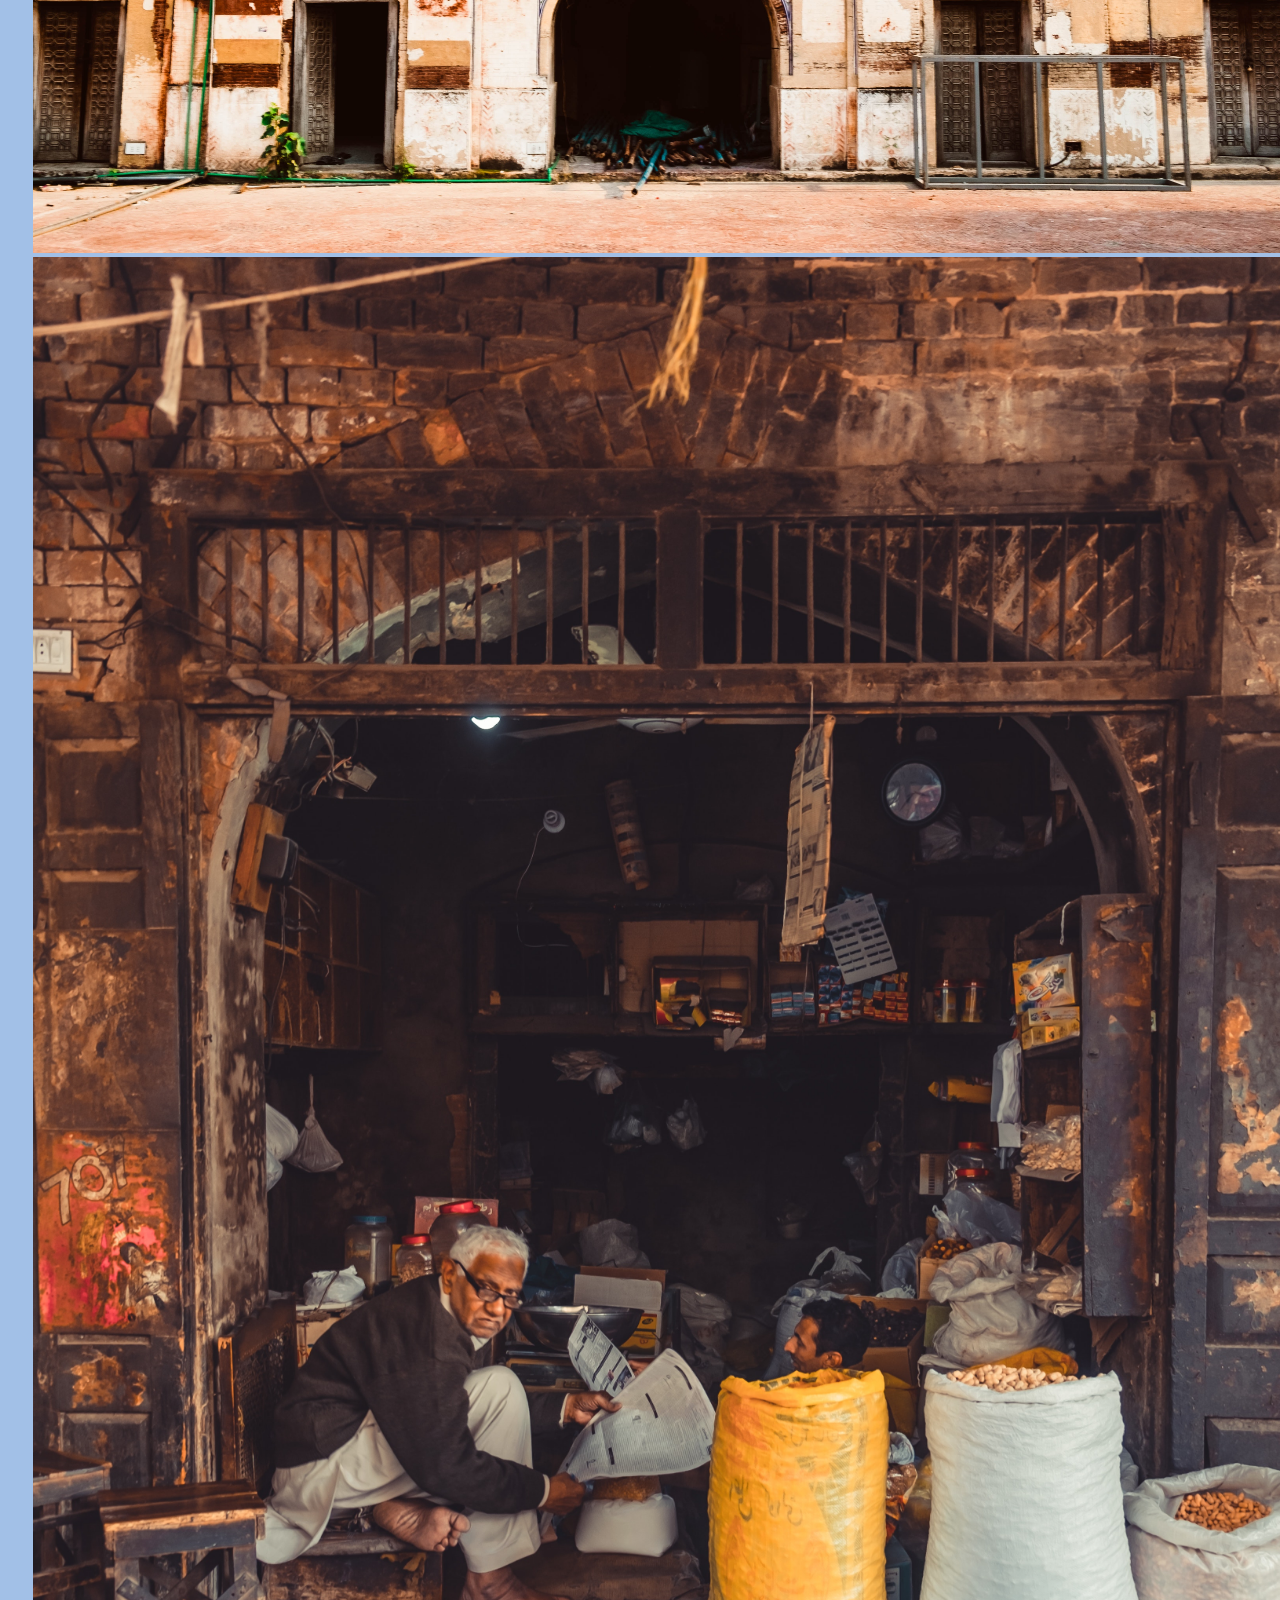
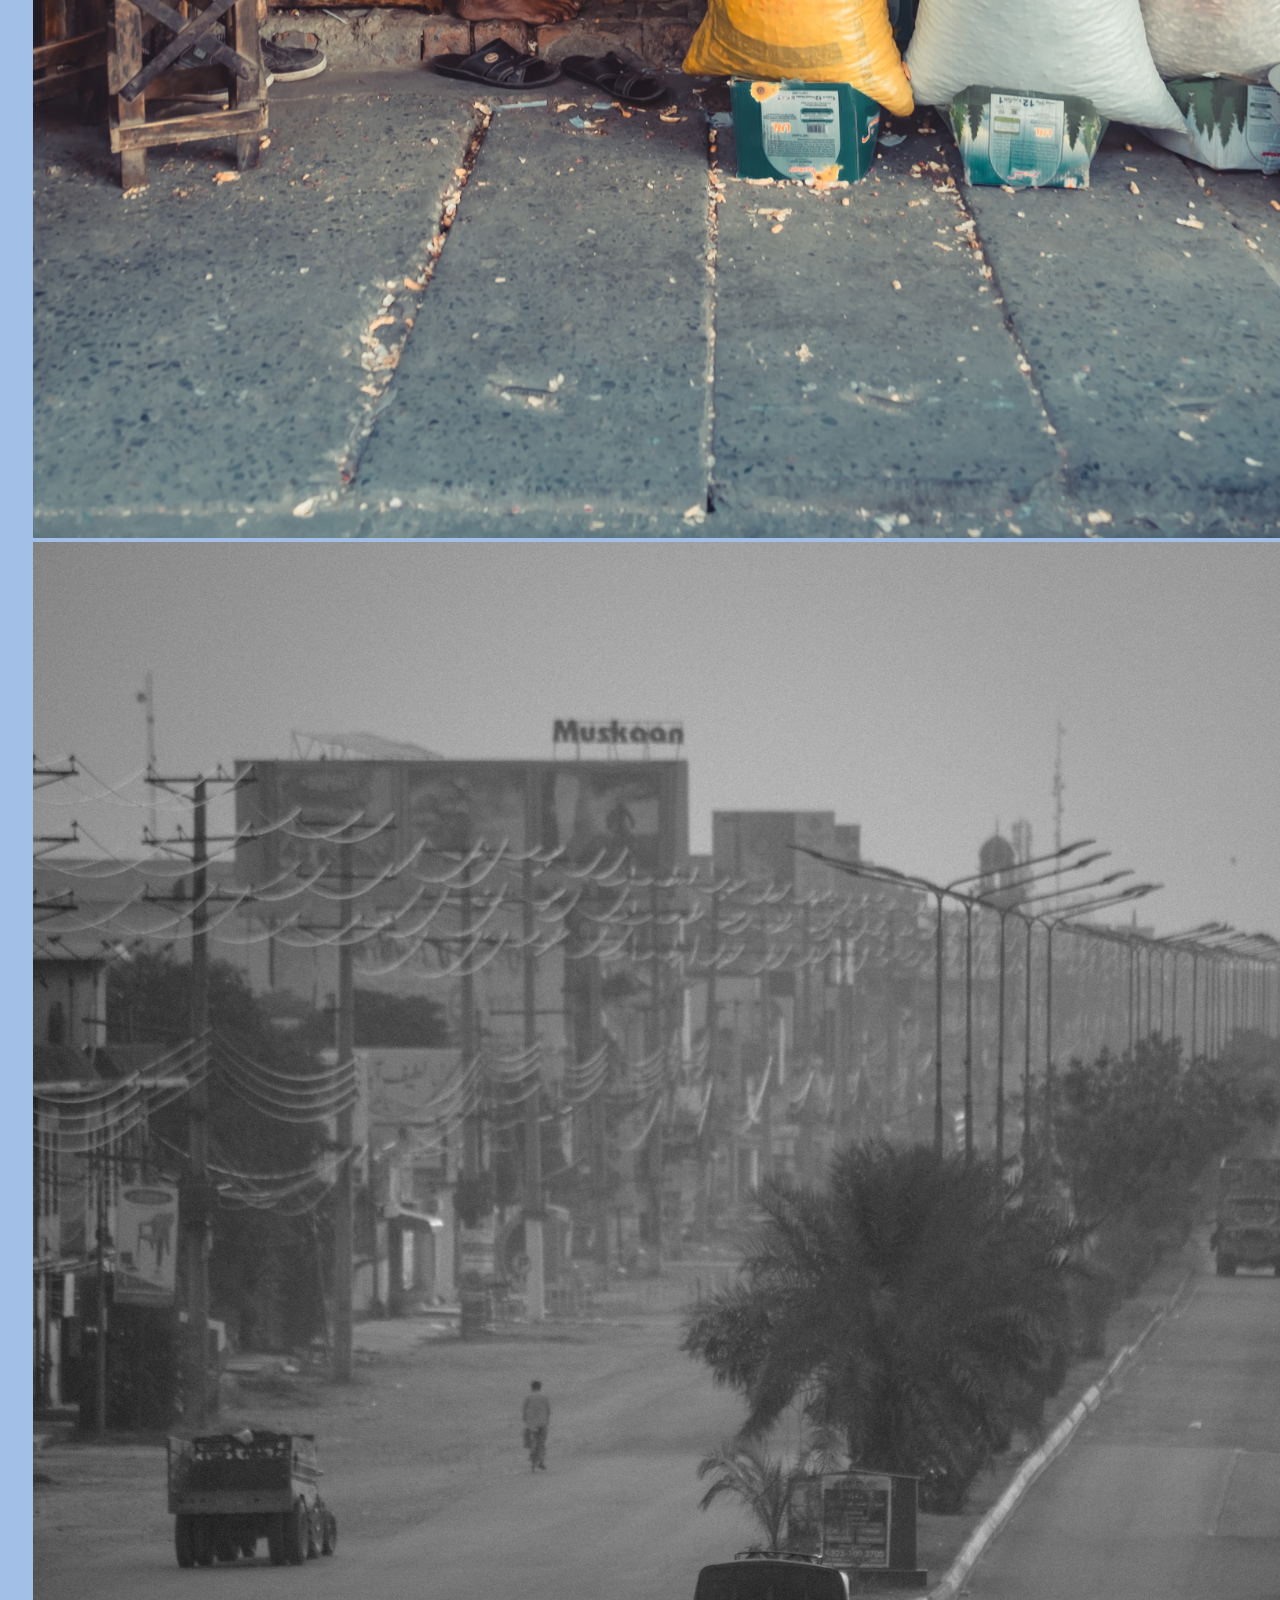
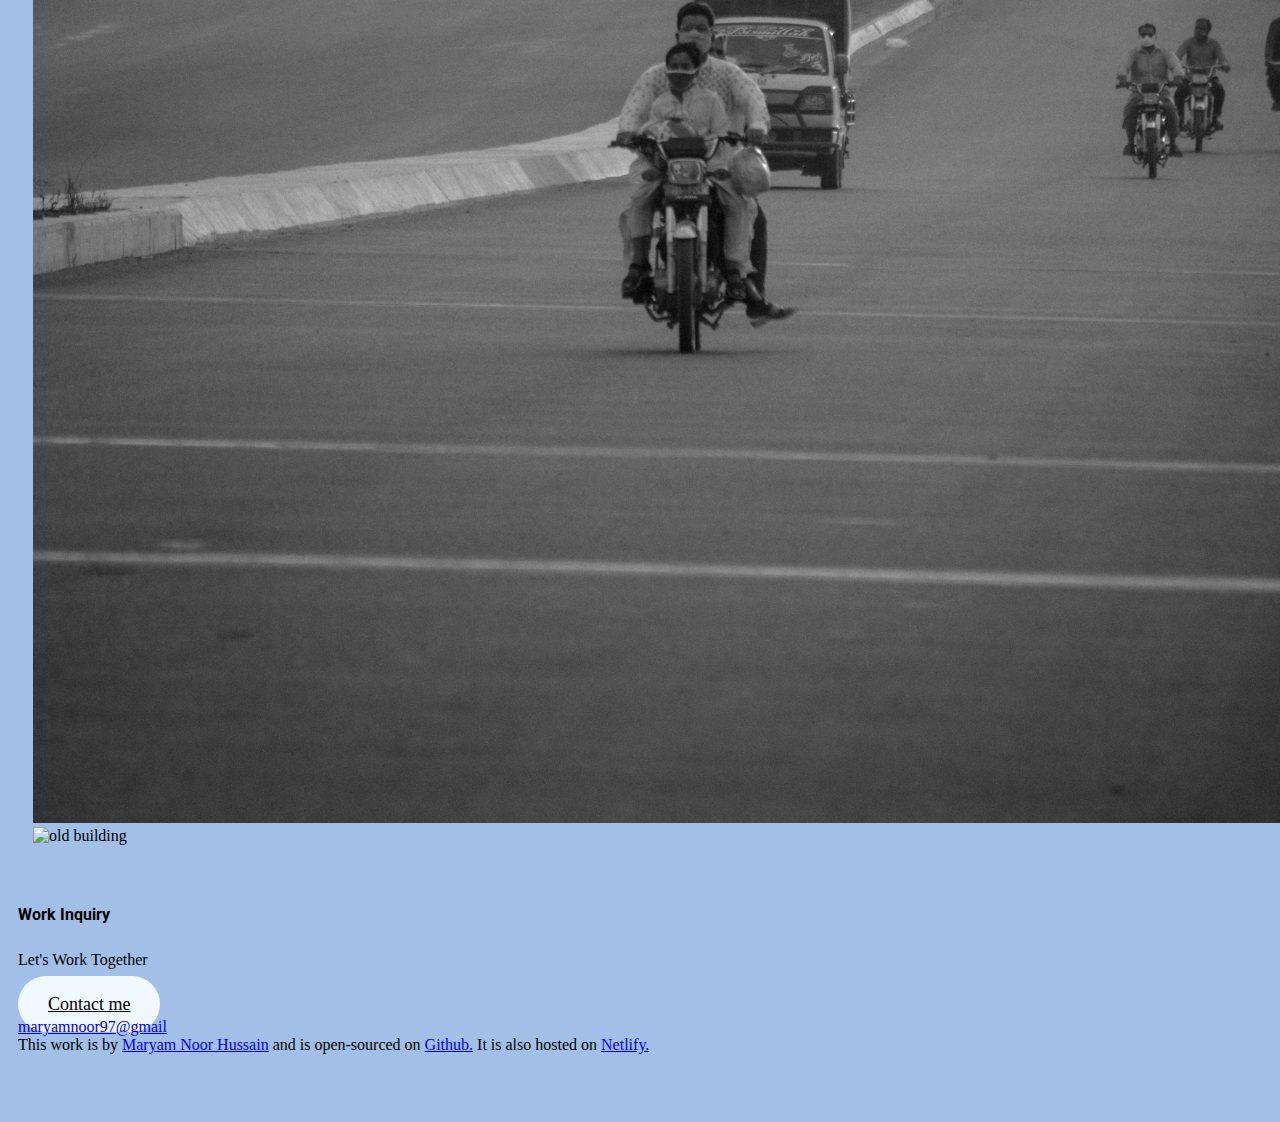
==== commit 32cd79d6: "Changed the footer to add more social links" ====
--- a/index.html
+++ b/index.html
@@ -11,7 +11,7 @@
     <link href="https://fonts.googleapis.com/css2?family=Montserrat&family=Roboto&display=swap" rel="stylesheet">
 </head>
 <body>
-    <nav class="navbar navbar-expand-lg navbar-light bg-dark fixed-top">
+    <nav class="navbar navbar-expand-lg fixed-top">
         <div class="container">
           <a class="navbar-brand" href="/" title="Homepage">Maryam Noor Hussain</a>
           <button
@@ -152,10 +152,27 @@
                 />
          </div>
     </div>
-    <footer>This work is by <a href="mailto:maryamnoor97@gnail.com">Maryam Noor Hussain</a> 
+    <footer>
+		<div class="contact-box d-flex justify-content-between mb-5 d-non d-md-block">
+			<div>
+				<h4>Work Inquiry</h4>
+				<p class="tect-muted">Let's Work Together</p>
+			</div>
+				<a href="" class="bt btn-branding">Contact me</a>
+				<div class="d-flex justify-content-center mb-5">
+					<a href="mailto:maryamnoor97@gmail.com"
+					class="email-link">maryamnoor97@gmail</a>
+					<i class="fa-solid fa-envelope"></i>
+				</div>
+				<div class="social-links d-flex justify-content-center">
+						<a href="https://github.com/Maryam-coding" target="blank"></a>
+						<i class="fa-brands fa-github"></i>
+				</div>
+	 	This work is by <a href="mailto:maryamnoor97@gnail.com">Maryam Noor Hussain</a> 
     and is open-sourced on <a href="https://github.com/Maryam-coding/Portfolio-Project">Github.</a>
     It is also hosted on <a href="https://lively-fairy-c79213.netlify.app">Netlify.</a>
-</footer>
+	</div>
+	</footer>
 </span>
 </body>
 </html> --- a/style/portfolio-project.css
+++ b/style/portfolio-project.css
@@ -1,18 +1,72 @@
-h1, h2, p, span {
-    font-family: 'Roboto', sans-serif;
-    text-align:center;
-    color:whitesmoke;
+:root {
+    --branding-color: #a2c0e7;
+    --primary-color:black;
+    --secondary-color: #f9f7fe;
+    --heading-font-family: "Roboto", serif;
+    --default-font-family: "Monserrat", sans-serif;
+  }
+  h1,
+  h2,
+  h3,
+  h4,
+  h5,
+  h6 {
+    color: var(--primary-color);
+    font-family: var(--heading-font-family);
+    font-weight: bold;
+  }
+body {
+    background-color: var(--branding-color);
 }
-body {
-    background-color: rgb(204, 223, 249);
-}
-h1{
-    text-transform: capitalize;
+h1 {
+    font-size: 96px;
+    line-height: 1.5;
+  }
+  
+  h2, h3{
+    font-size: 64px;
+  }
+
+  p {
+    font-weight: normal;
+    font-size: 16px;
+    line-height: 30px;
+  }
+
+  .content-container {
+    padding: 160px 20px;
+  }
+  
+  .content h1 {
+    font-size: 64px;
+    line-height: 80px;
+  }
+  
+  .content h2 {
+    font-size: 18px;
+    font-family: var(--default-font-family);
+  }
+  
+  .content h3 {
+    font-size: 24px;
+    line-height: 1.5;
+  
+    font-family: var(--default-font-family);
+  }
+  
+  .content p {
+    font-size: 14px;
+  }
+  
+  .content {
+    margin: 30px;
+  }
+
+footer{
+    color:var(--primary-color);
+    margin: 60px 0;
 }
 
-footer{
-    color:black;
-}
 .container{
     display: flex;
     align-items: center;
@@ -28,7 +82,7 @@
     width:100%;
     height:auto;
     text-align: center;
-    padding: 180px 100px;
+    padding: 160px 20px;
     padding-bottom: 100%;
     font-size: 36px;
     font-weight: bold;
@@ -60,14 +114,27 @@
     gap:10px;
 }
 
-@media(max-width:600px) {
+@media(max-width:900px) {
+    h1 {
+        font-size: 44px;
+        line-height: 56px;
+      }
+    
+      h2 {
+        font-size: 44px;
+      }
     .hero {
         background-position: center;
+        padding: 80px 20px;
     }
     .about-section-content {
         text-align:center;
         padding:0;
     }
+    .content {
+        text-align: center;
+        padding: 0;
+      }
 }
 
 img {
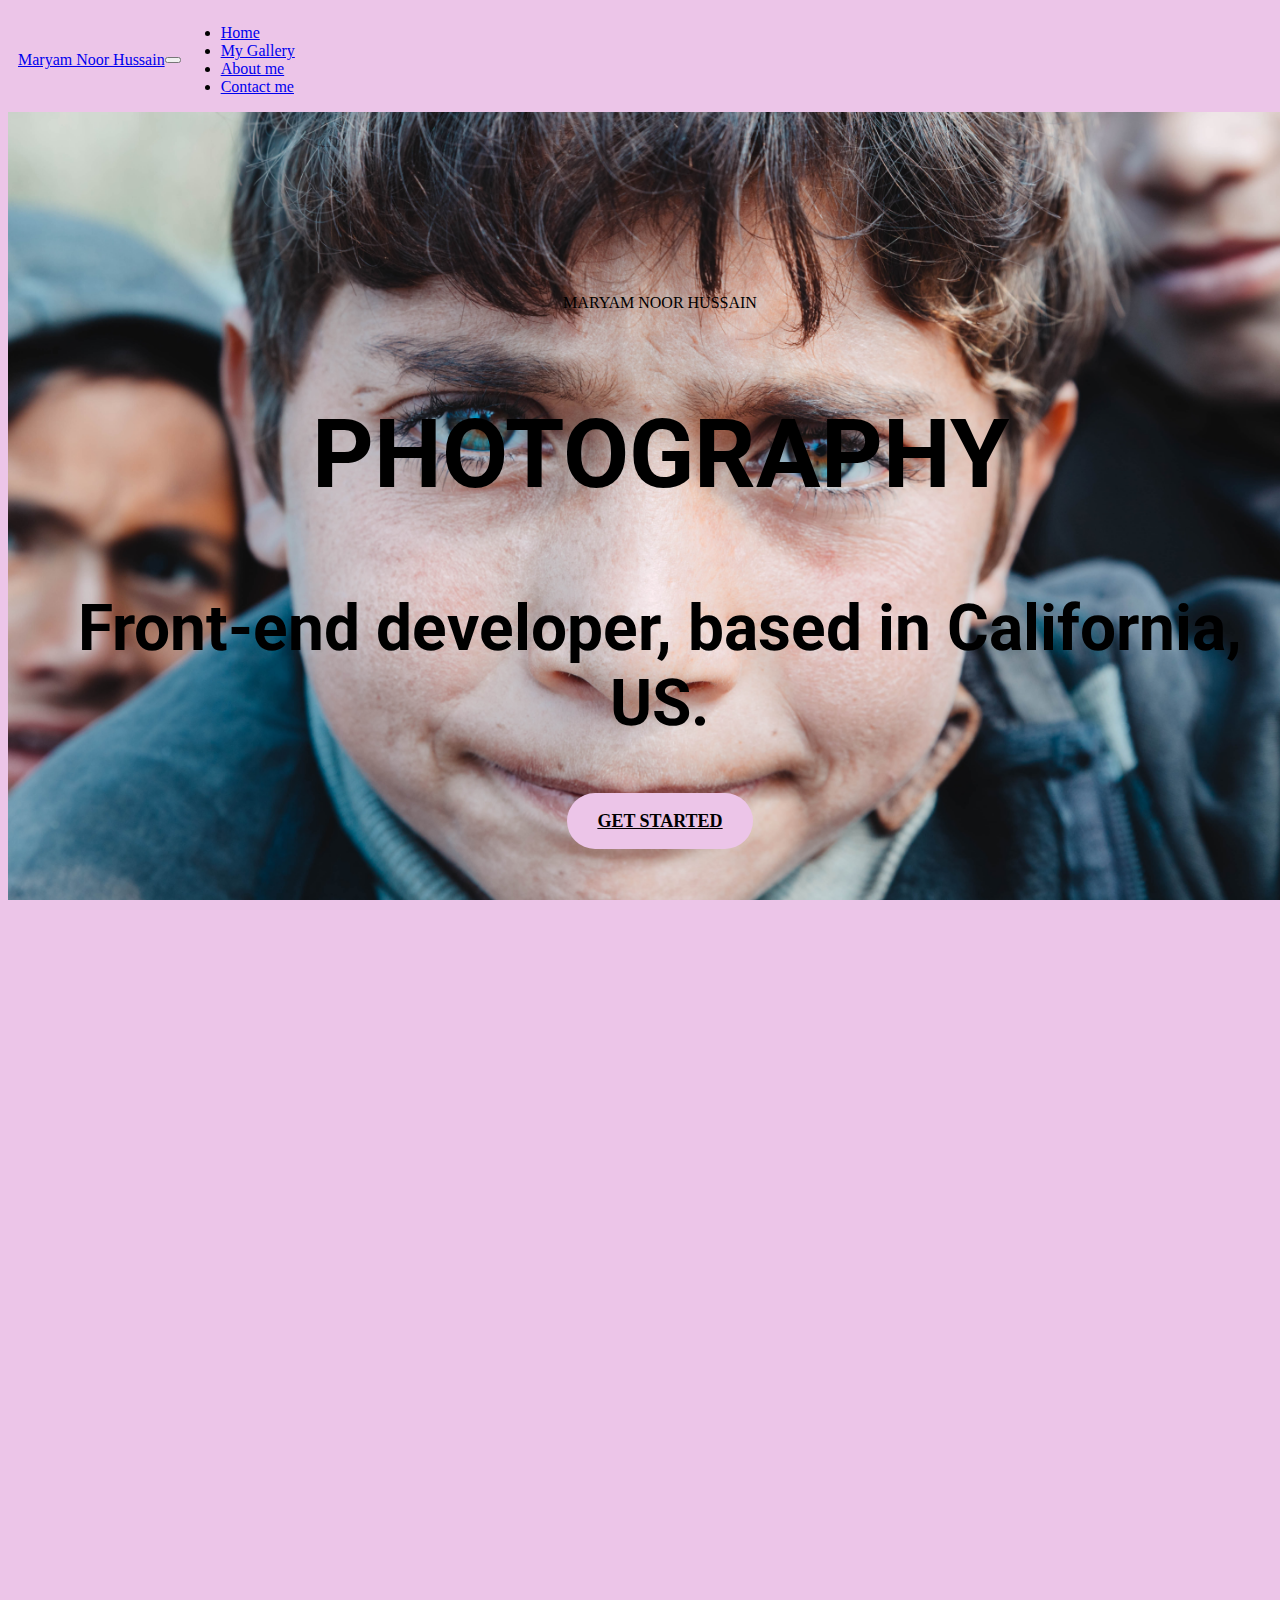
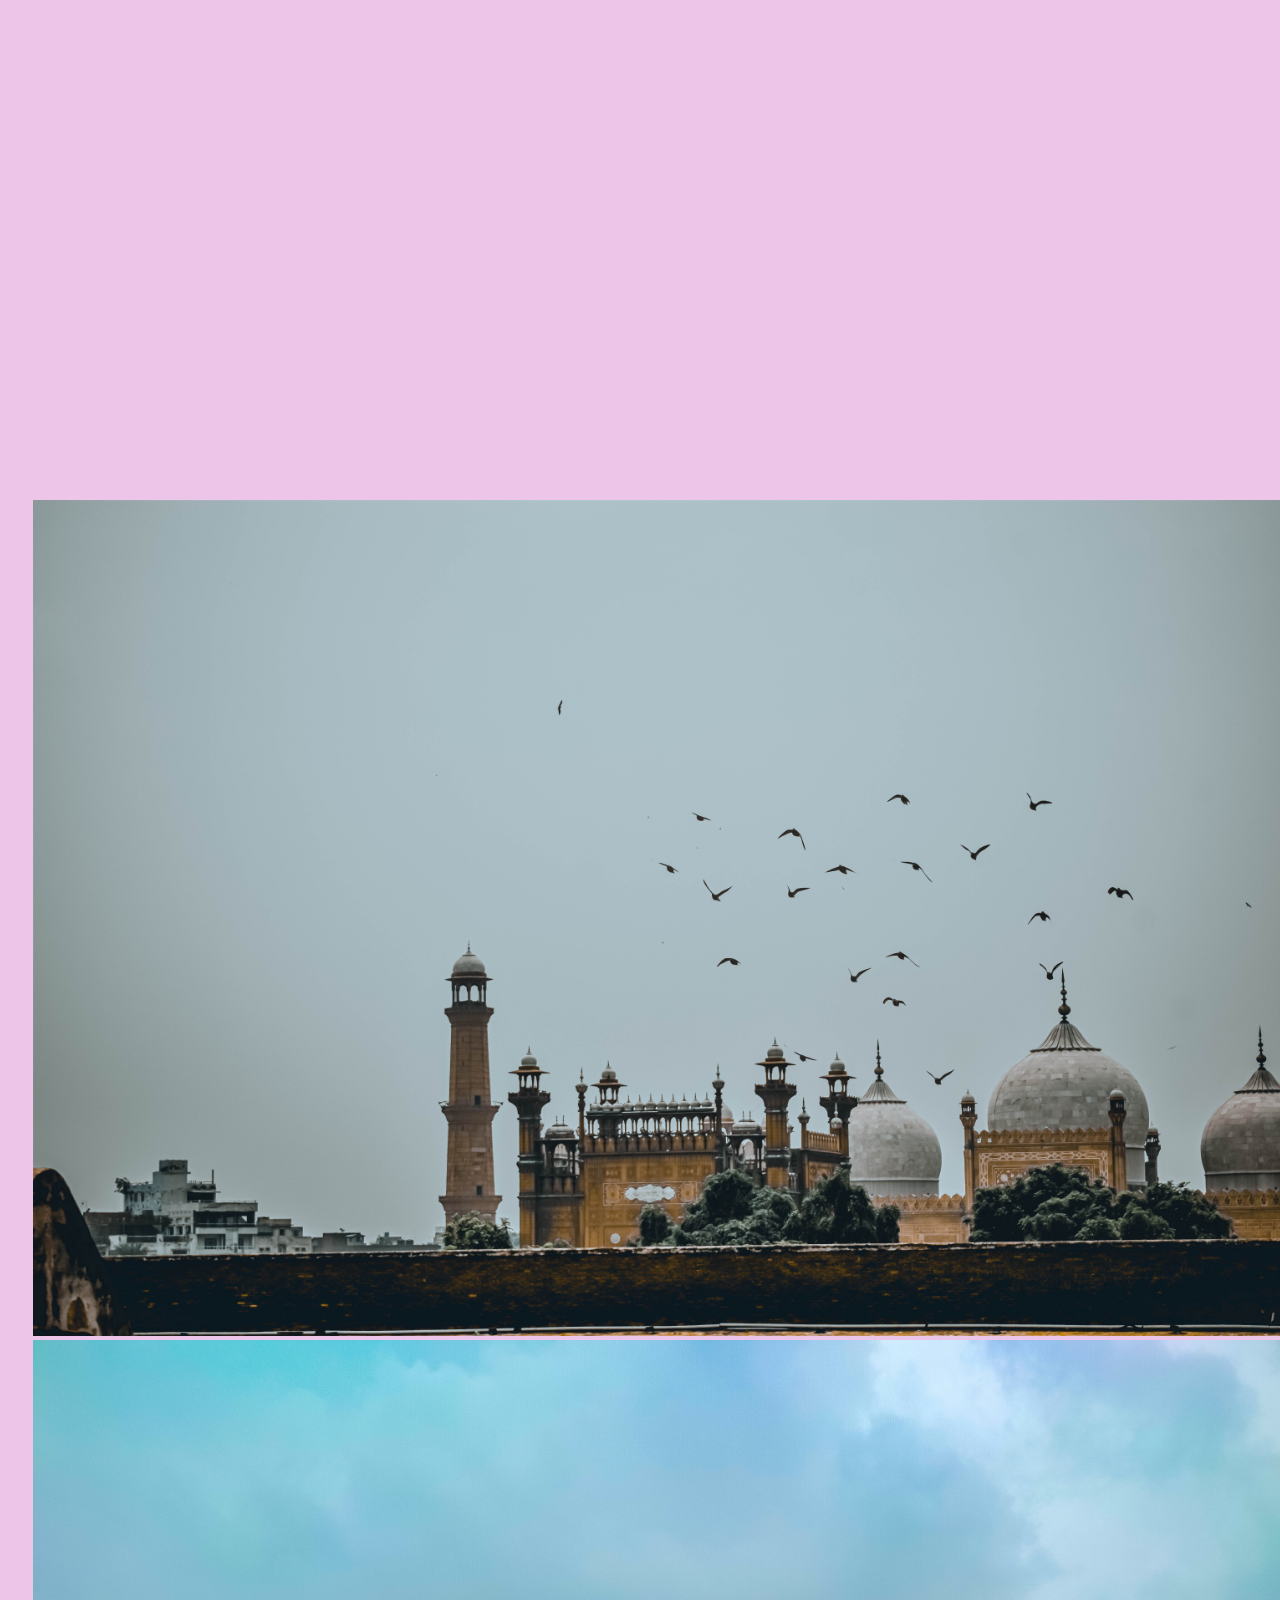
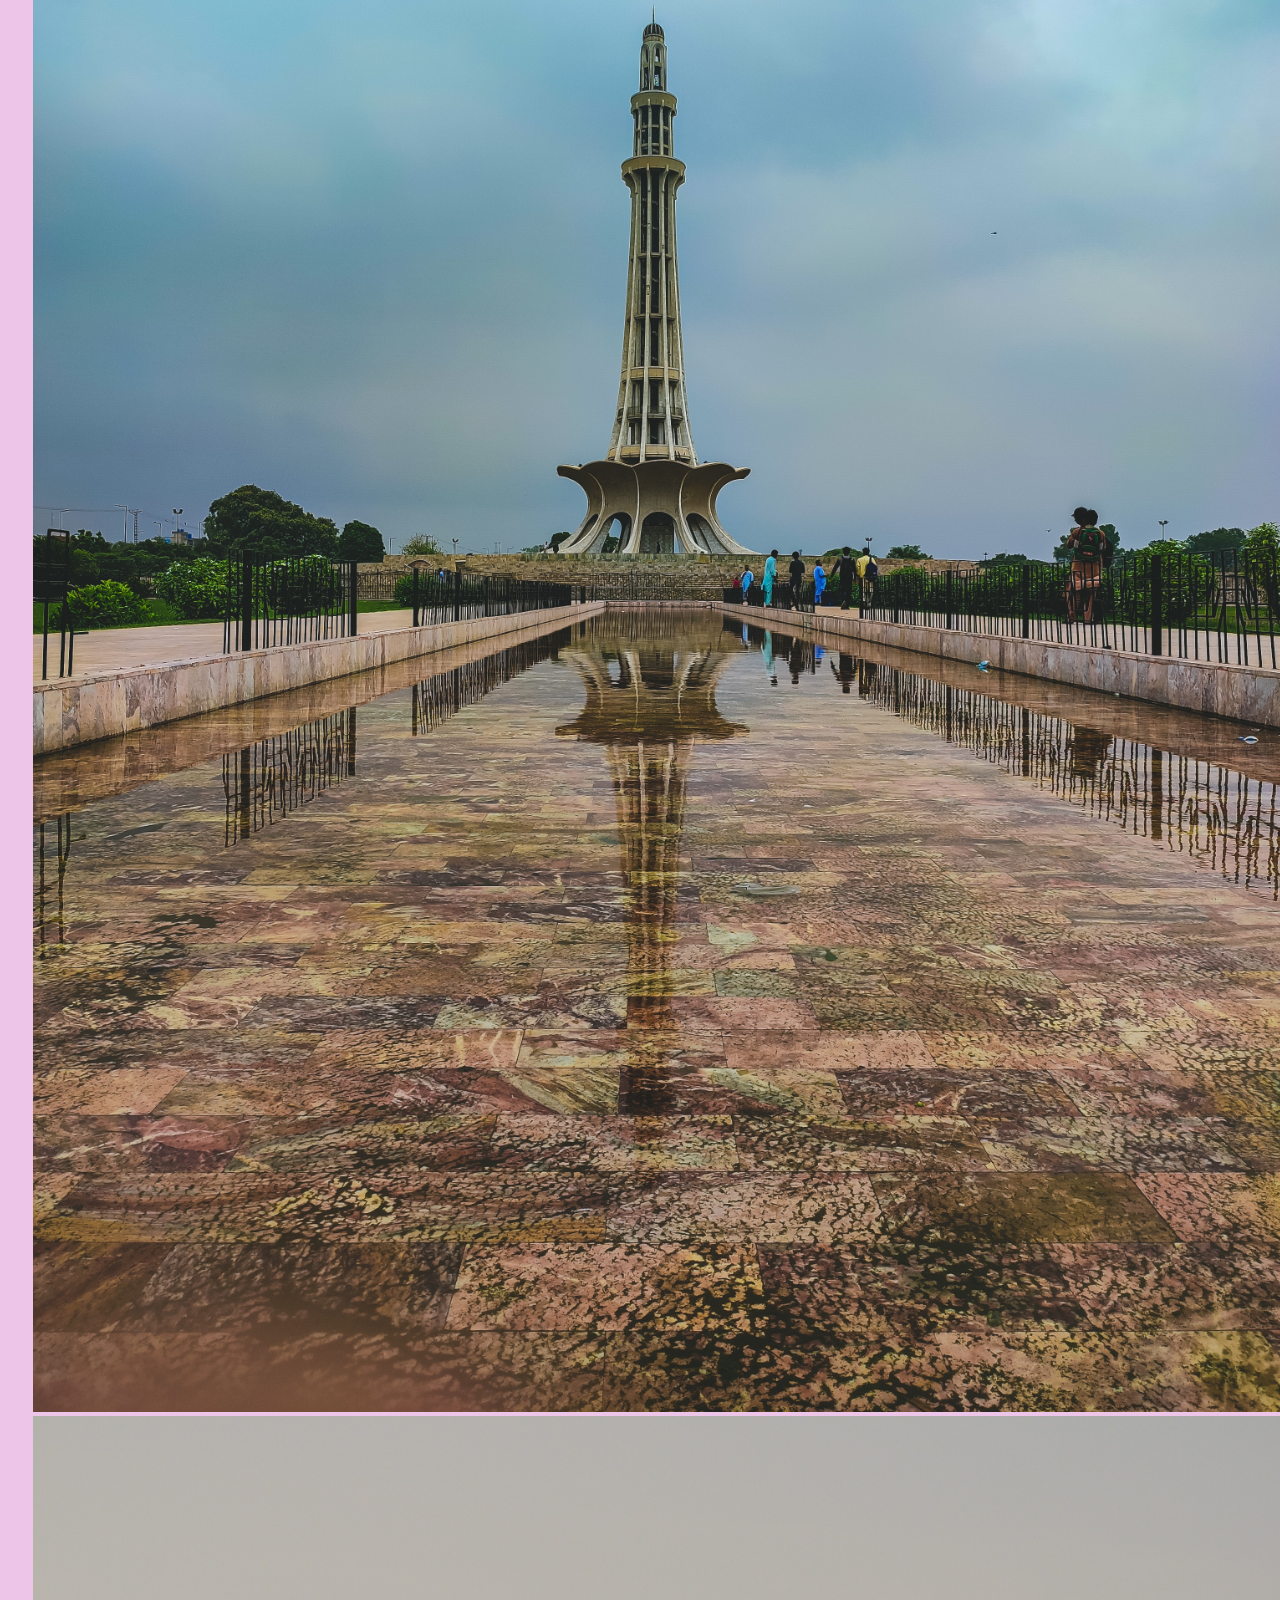
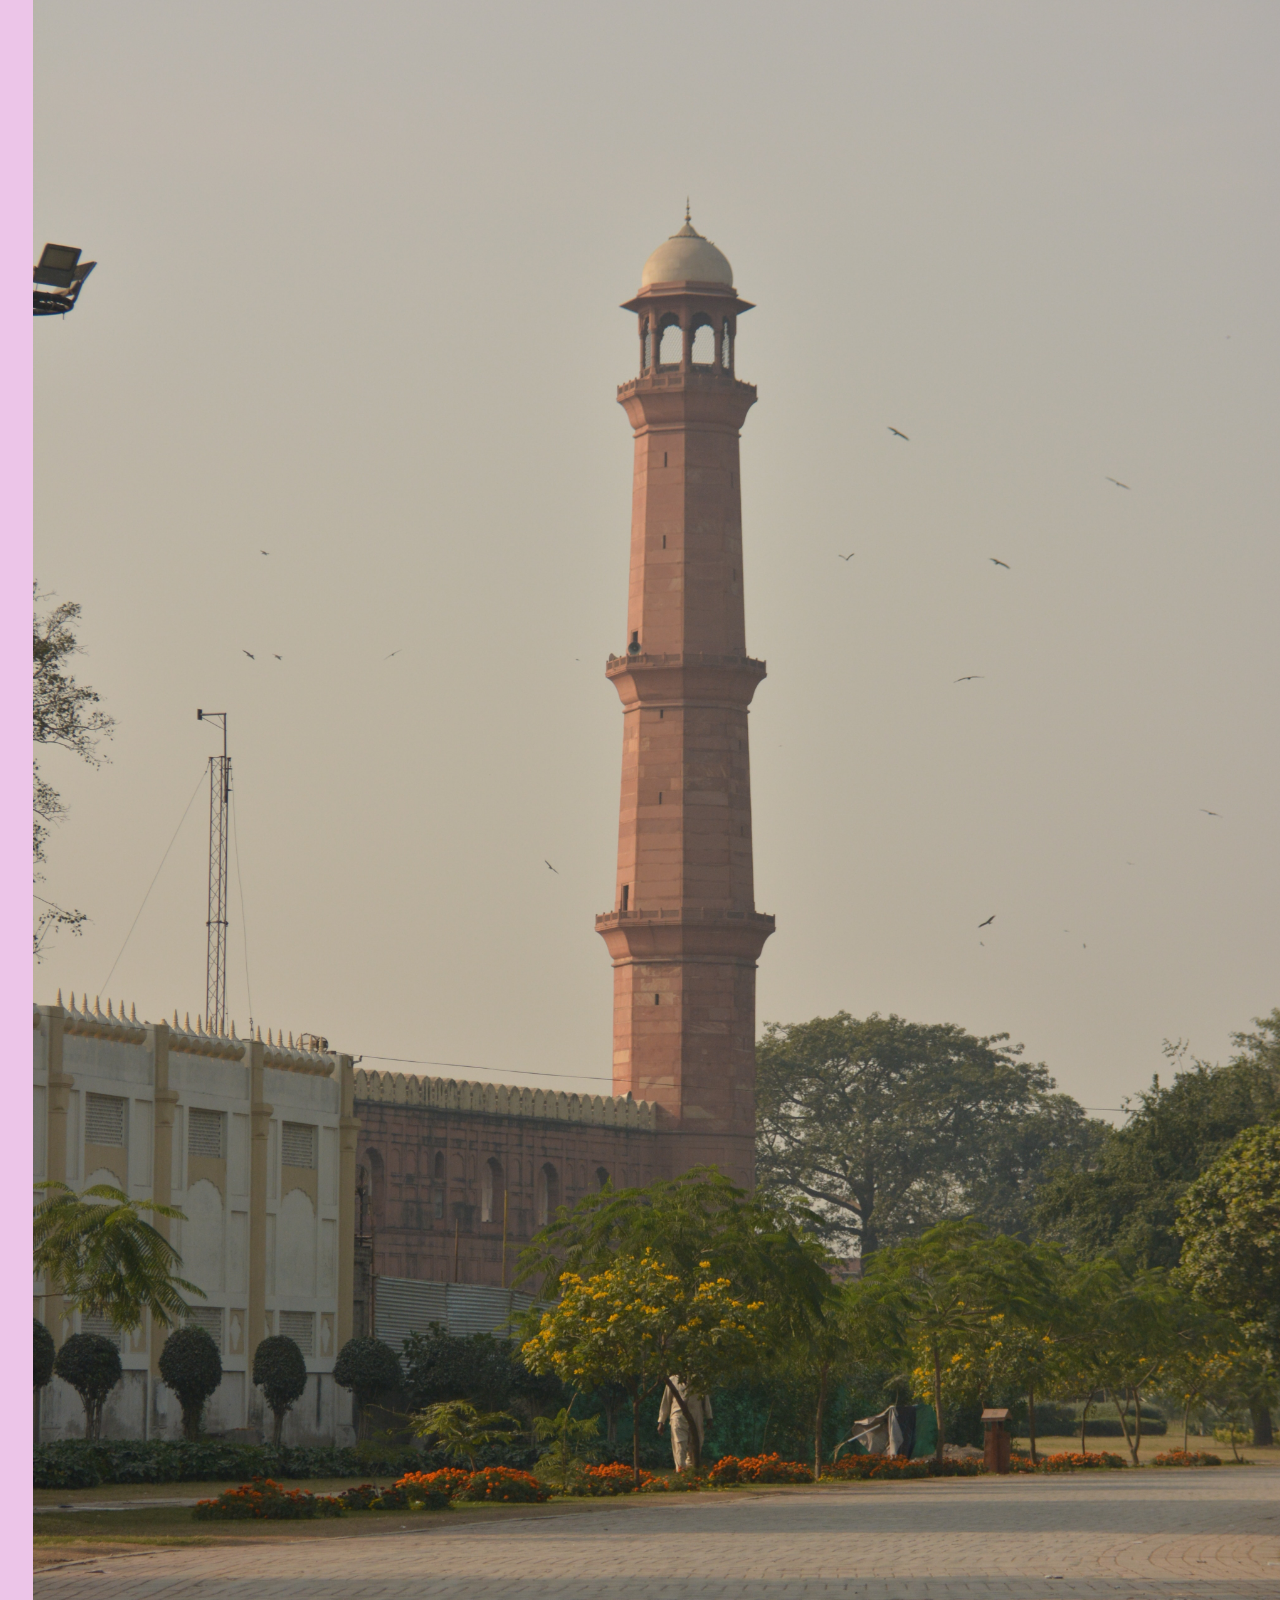
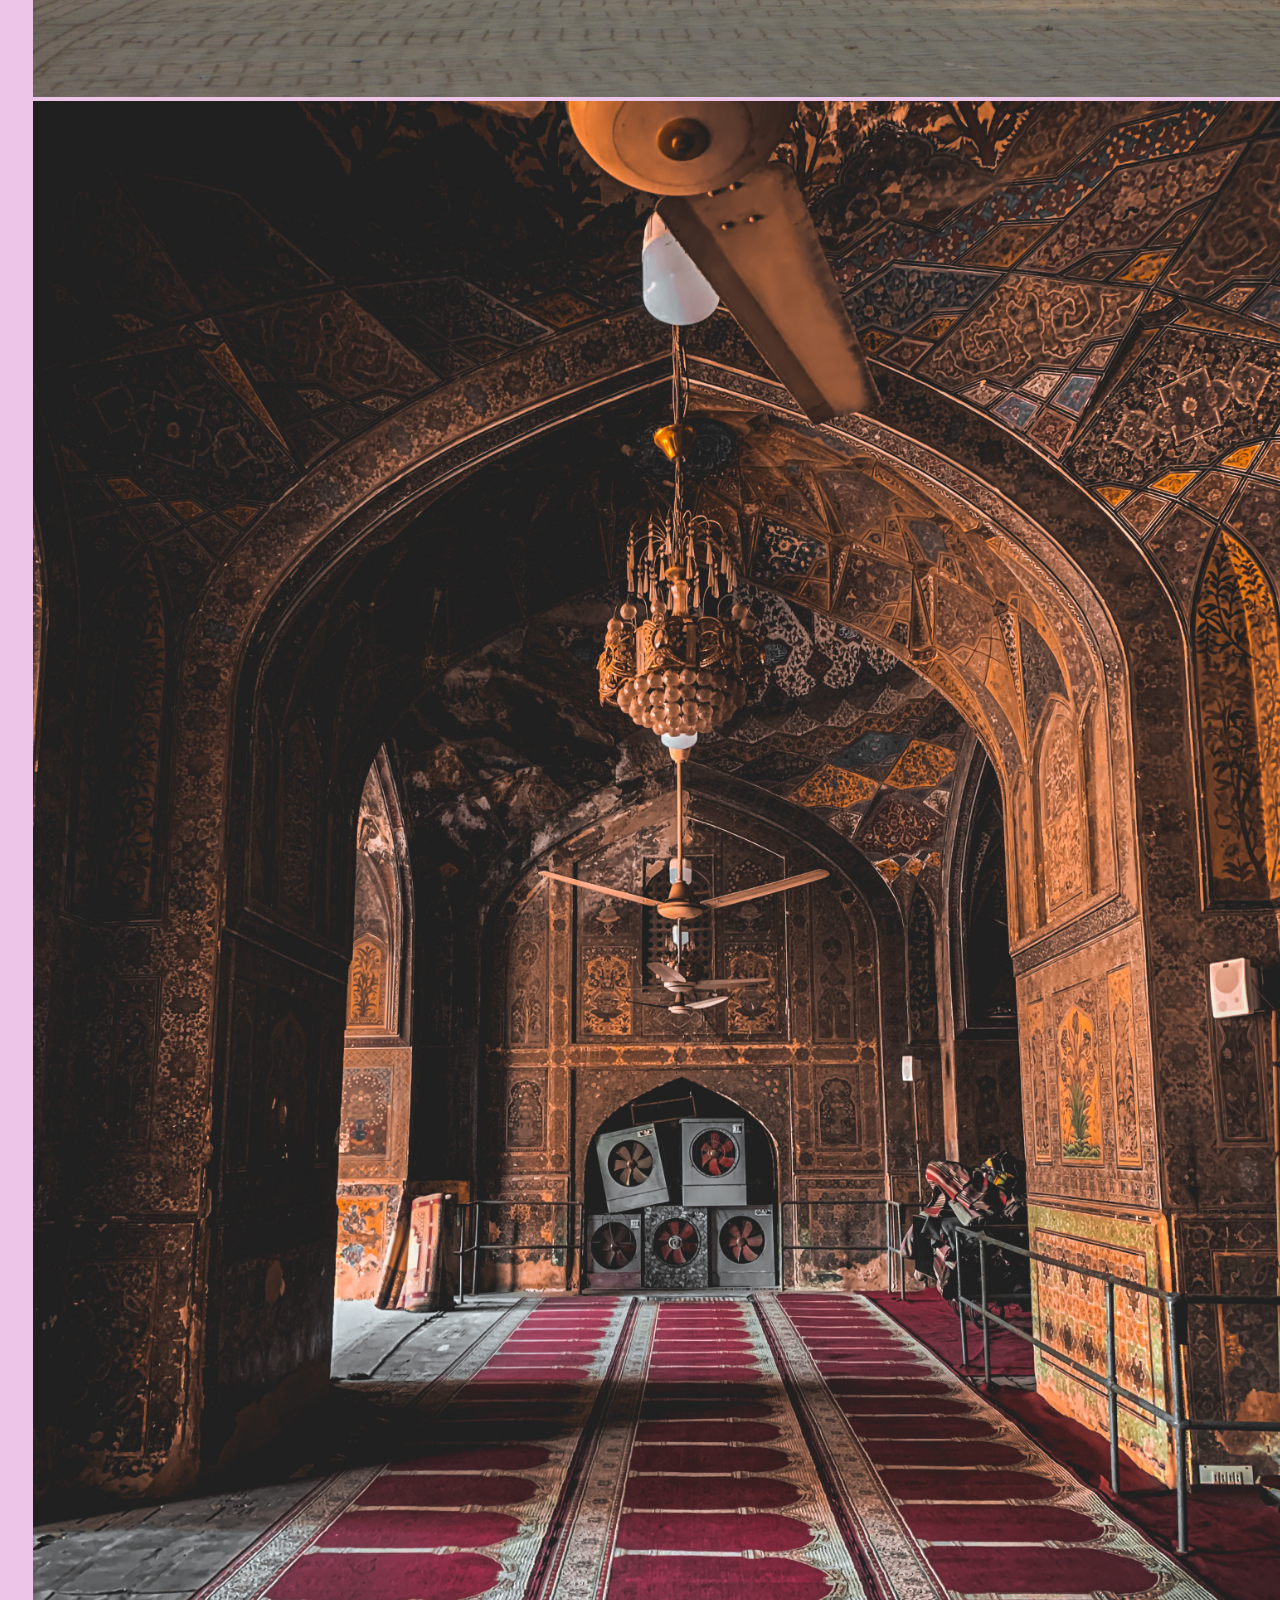
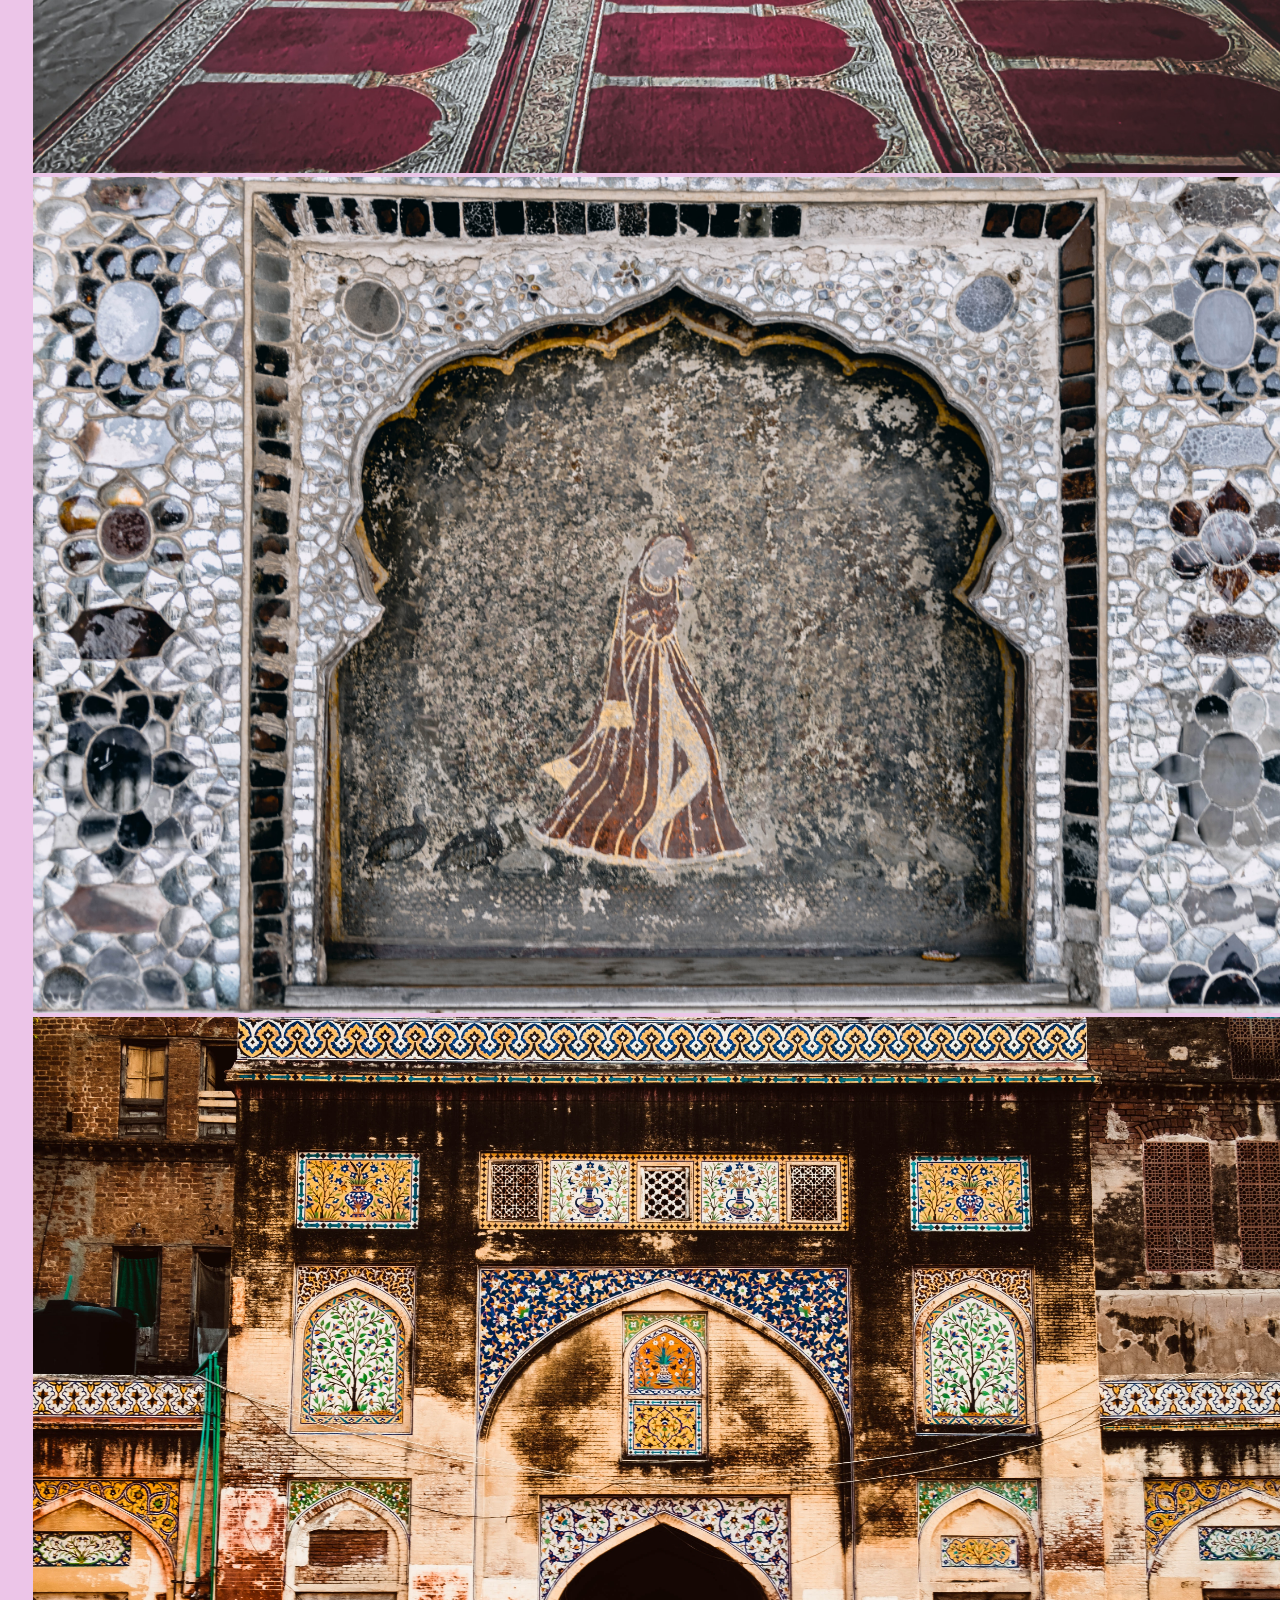
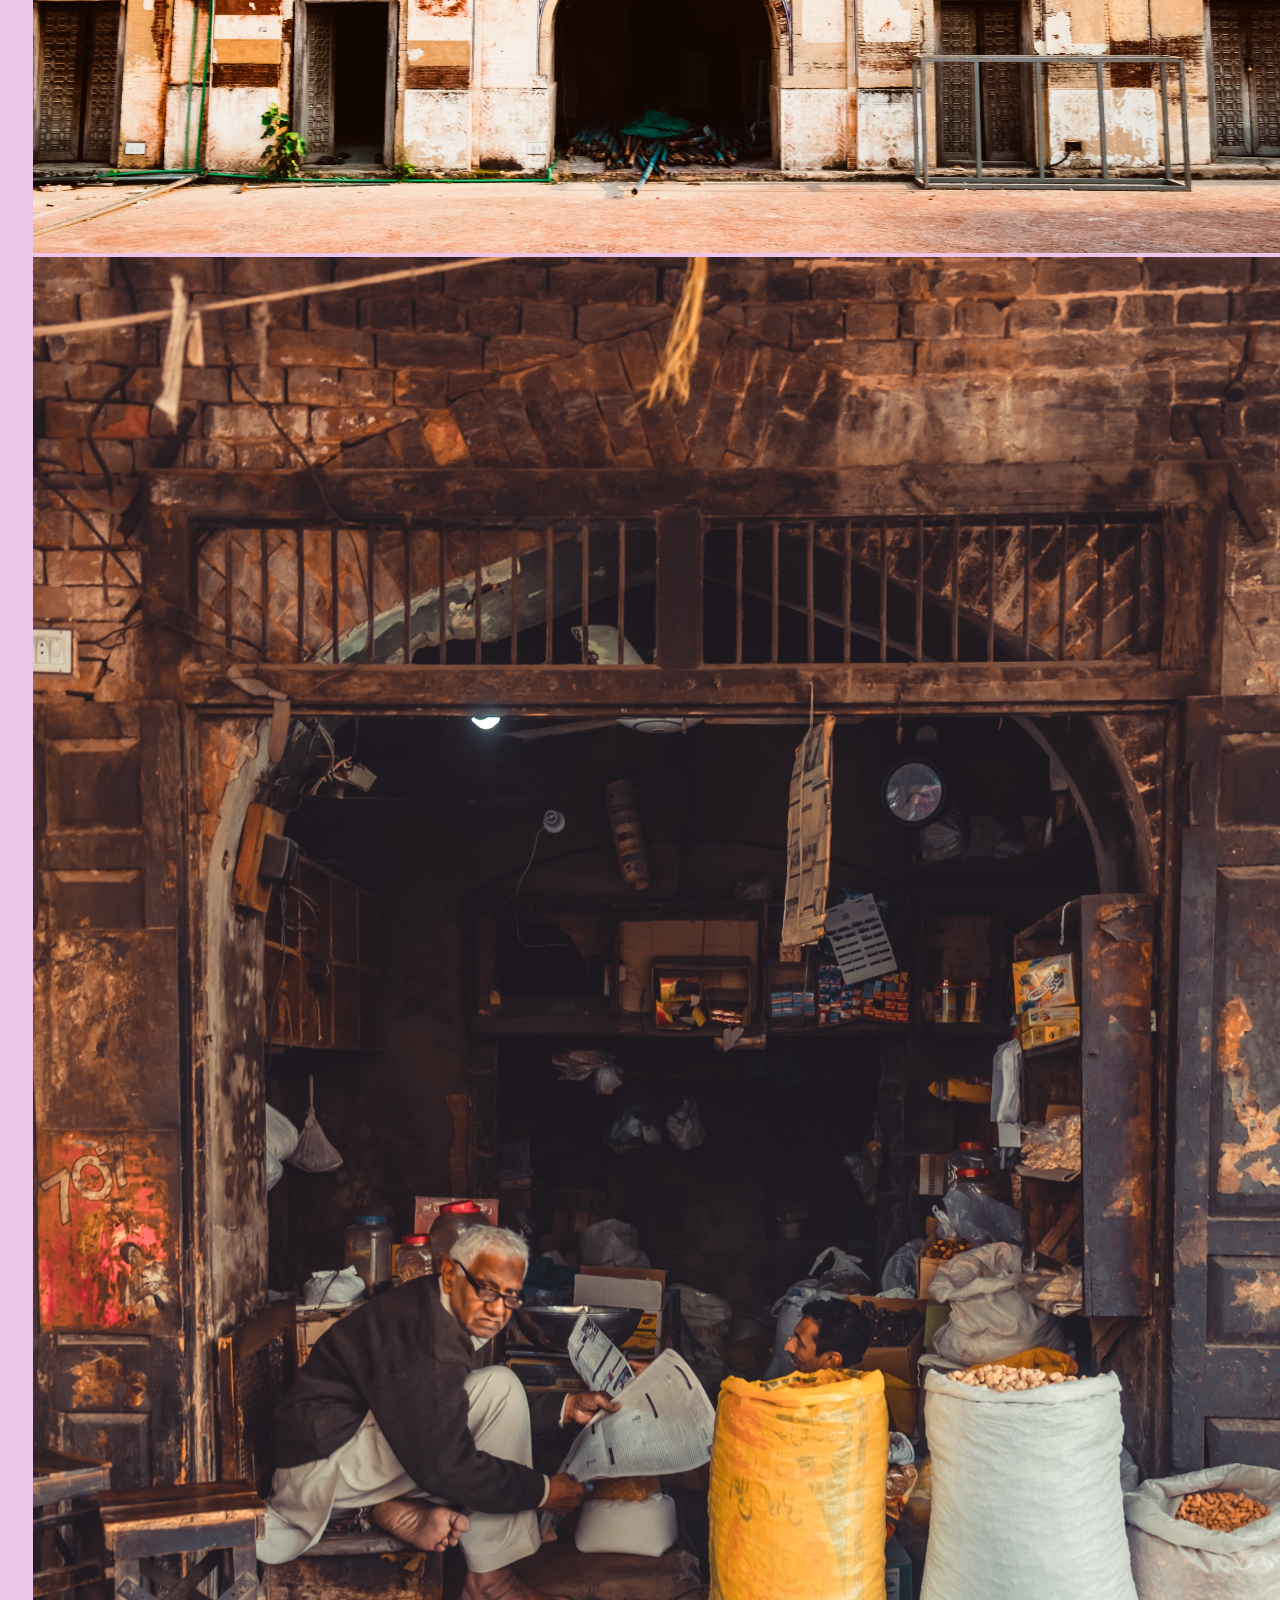
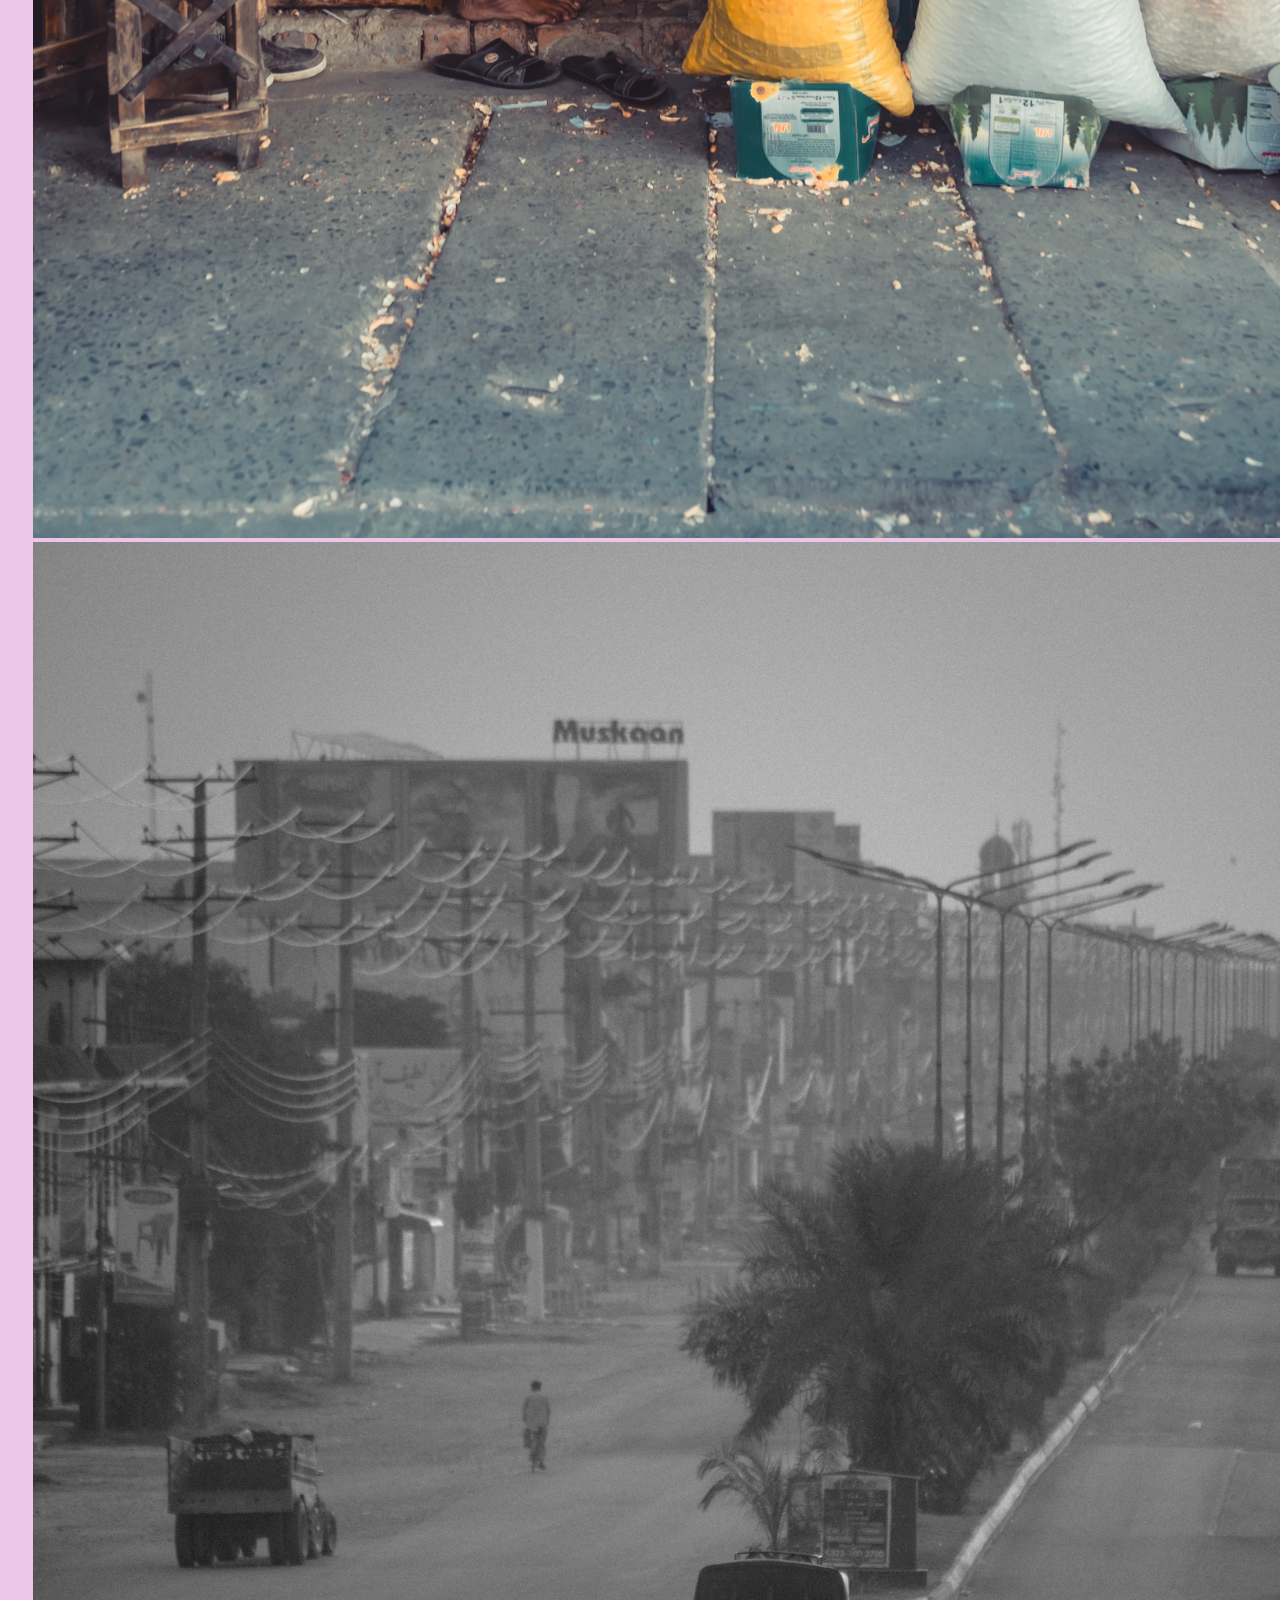
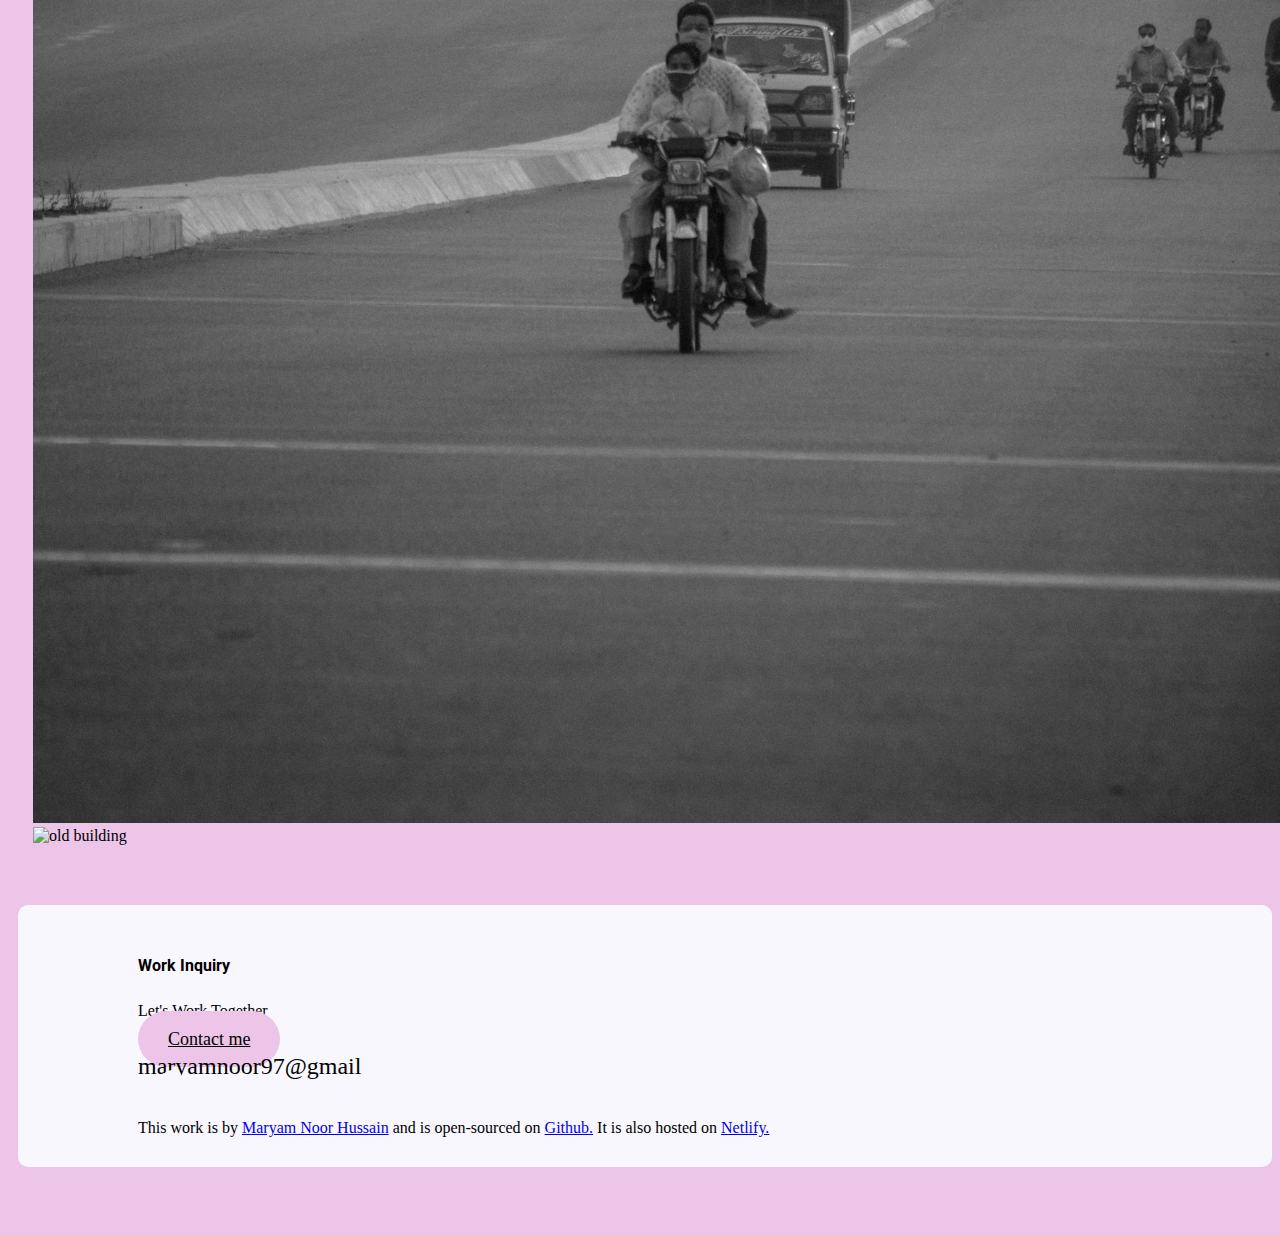
==== commit 4ea7018b: "changed the background colour" ====
--- a/index.html
+++ b/index.html
@@ -168,6 +168,7 @@
 						<a href="https://github.com/Maryam-coding" target="blank"></a>
 						<i class="fa-brands fa-github"></i>
 				</div>
+                <br>
 	 	This work is by <a href="mailto:maryamnoor97@gnail.com">Maryam Noor Hussain</a> 
     and is open-sourced on <a href="https://github.com/Maryam-coding/Portfolio-Project">Github.</a>
     It is also hosted on <a href="https://lively-fairy-c79213.netlify.app">Netlify.</a>
--- a/style/portfolio-project.css
+++ b/style/portfolio-project.css
@@ -1,5 +1,5 @@
 :root {
-    --branding-color: #a2c0e7;
+    --branding-color: rgb(236, 197, 232);
     --primary-color:black;
     --secondary-color: #f9f7fe;
     --heading-font-family: "Roboto", serif;
@@ -62,6 +62,45 @@
     margin: 30px;
   }
 
+
+footer {
+    margin: 60px 0;
+  }
+  
+  footer .contact-box {
+    background: var(--secondary-color);
+    padding: 30px 120px;
+    border-radius: 10px;
+  }
+  
+  footer .contact-box p {
+    margin: 0;
+  }
+  
+  footer .email-link {
+    text-decoration: none;
+    color: black;
+    font-size: 24px;
+  }
+  
+  footer .email-link:hover {
+    color: var(--branding-color);
+  }
+  
+  footer .social-links a {
+    margin: 0 20px;
+    color: var(--branding-color);
+    background: var(--secondary-color);
+    padding: 10px 14px;
+    border-radius: 50%;
+    font-size: 18px;
+    transition: all 100ms ease-in-out;
+  }
+  
+  footer .social-links a:hover {
+    color: var(--branding-color);
+    background: var(--branding-color);
+  }
 footer{
     color:var(--primary-color);
     margin: 60px 0;
@@ -76,7 +115,7 @@
     background-image: url("../Images/pakistaniboy.jpg");
     background-repeat: no-repeat;
     background-attachment: fixed;
-    background-color: white;
+    background-color: var(--branding-color);
     background-size: cover;
     background-position: 0%;
     width:100%;
@@ -105,7 +144,7 @@
 }
 
 .btn-branding {
-    background-color: aliceblue;
+    background-color:var(--branding-color);
     border-radius: 50px;
     color:black;
     font-size: 18px;
@@ -123,6 +162,9 @@
       h2 {
         font-size: 44px;
       }
+      h4 {
+        font-size: 26px;
+      }
     .hero {
         background-position: center;
         padding: 80px 20px;
@@ -135,6 +177,10 @@
         text-align: center;
         padding: 0;
       }
+      .project-desciption {
+        padding: 0;
+        text-align: center;
+      }
 }
 
 img {
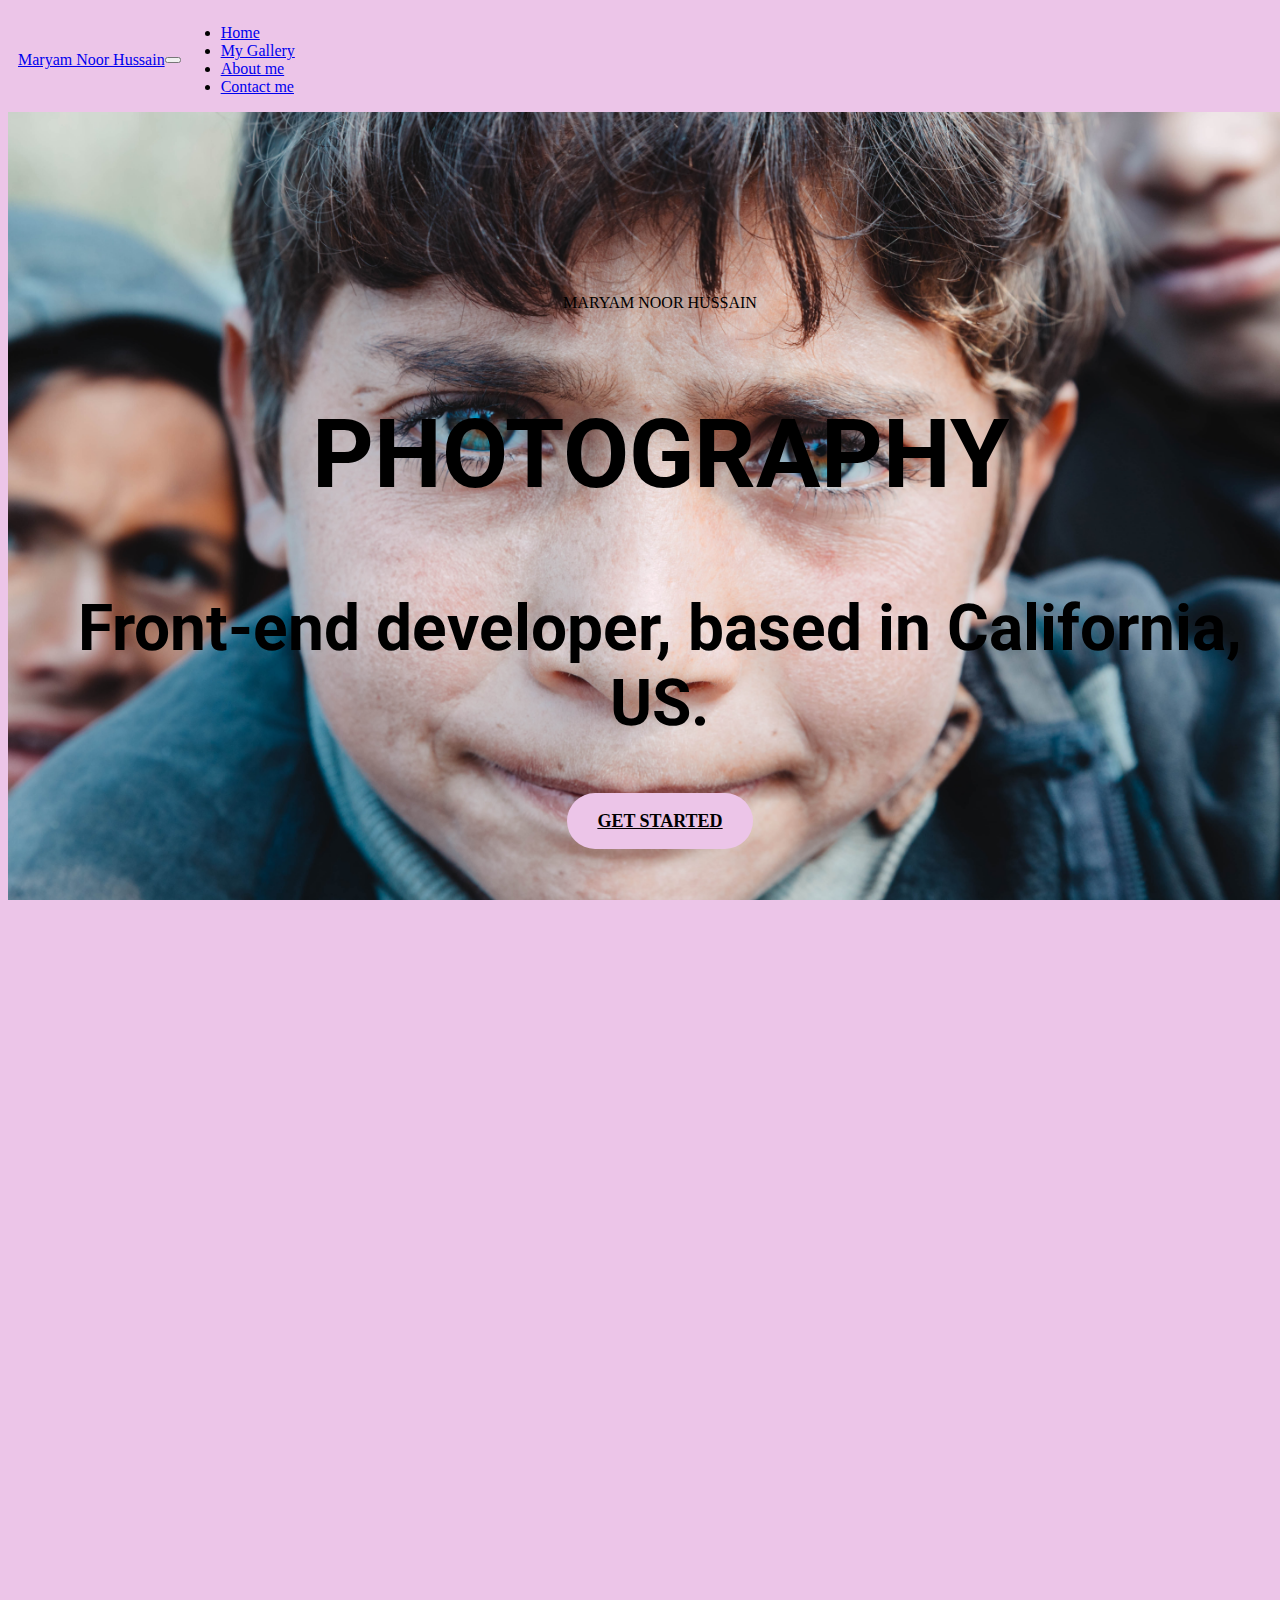
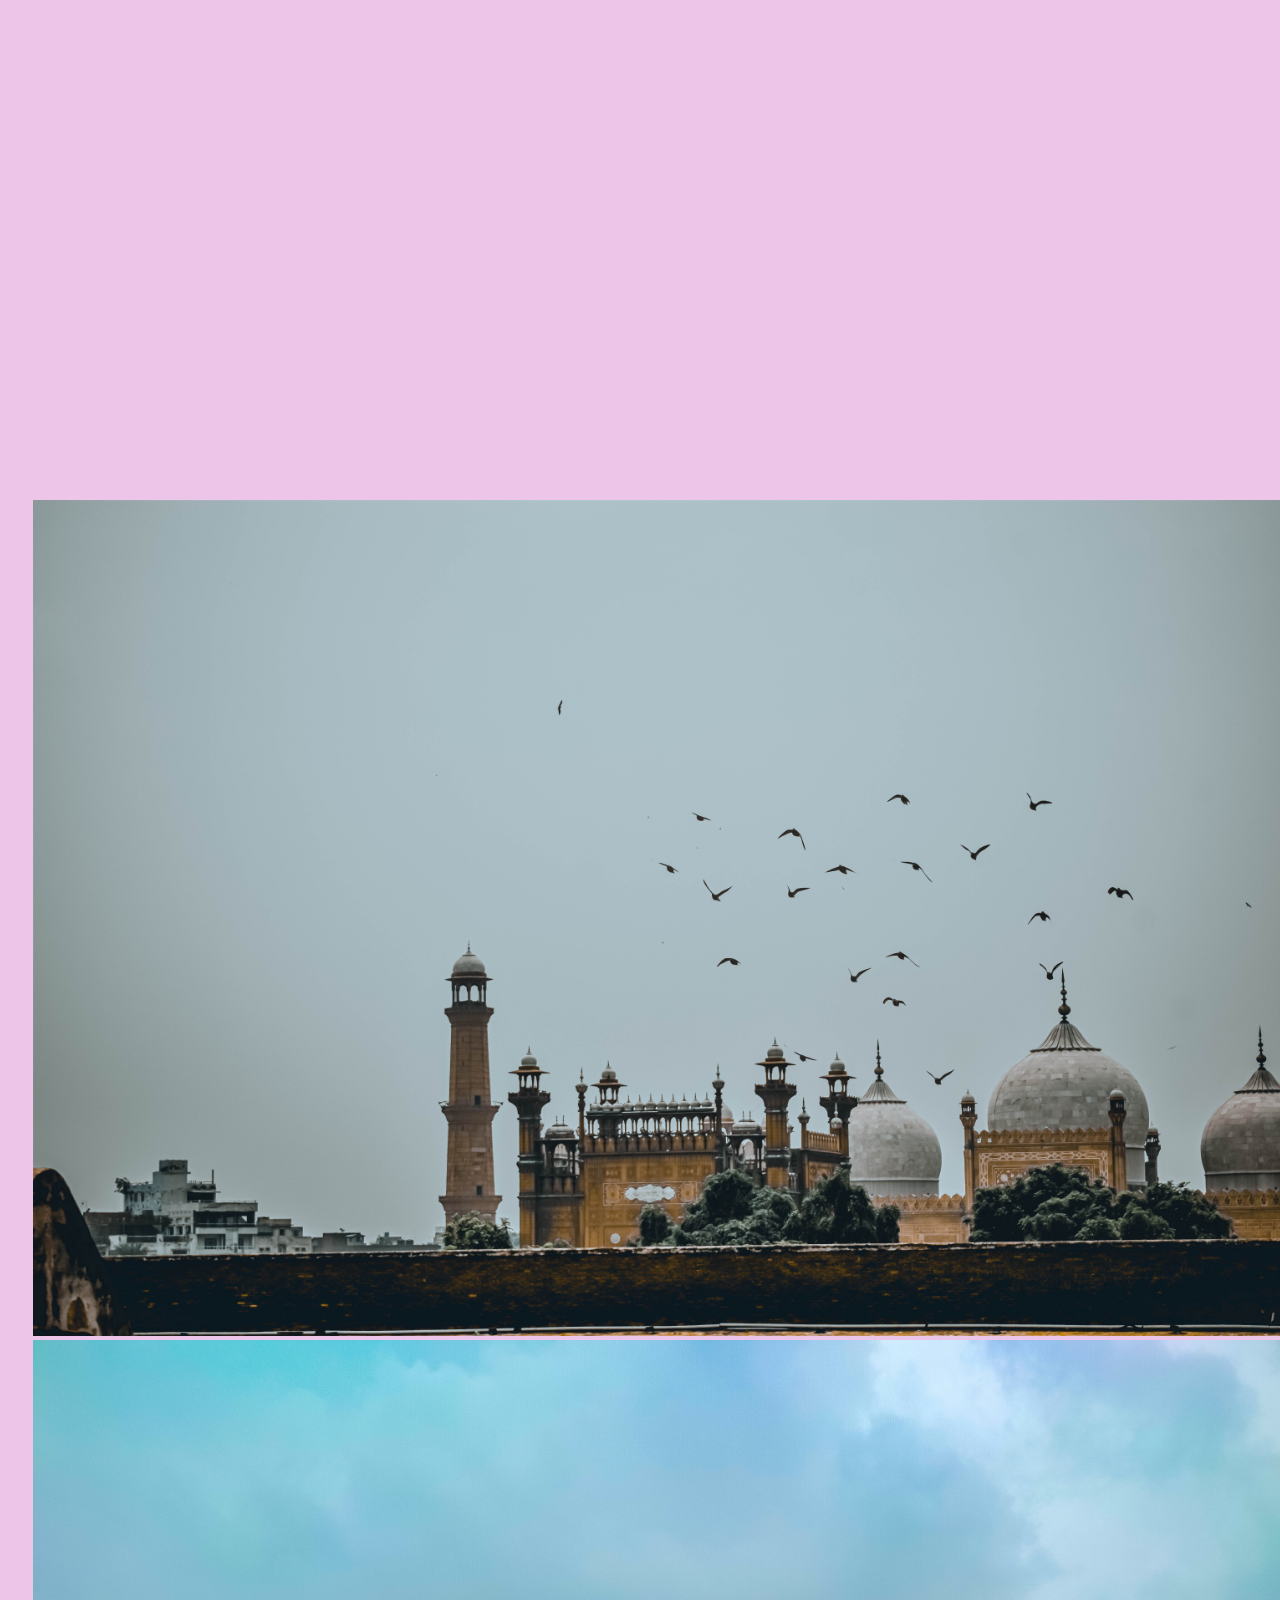
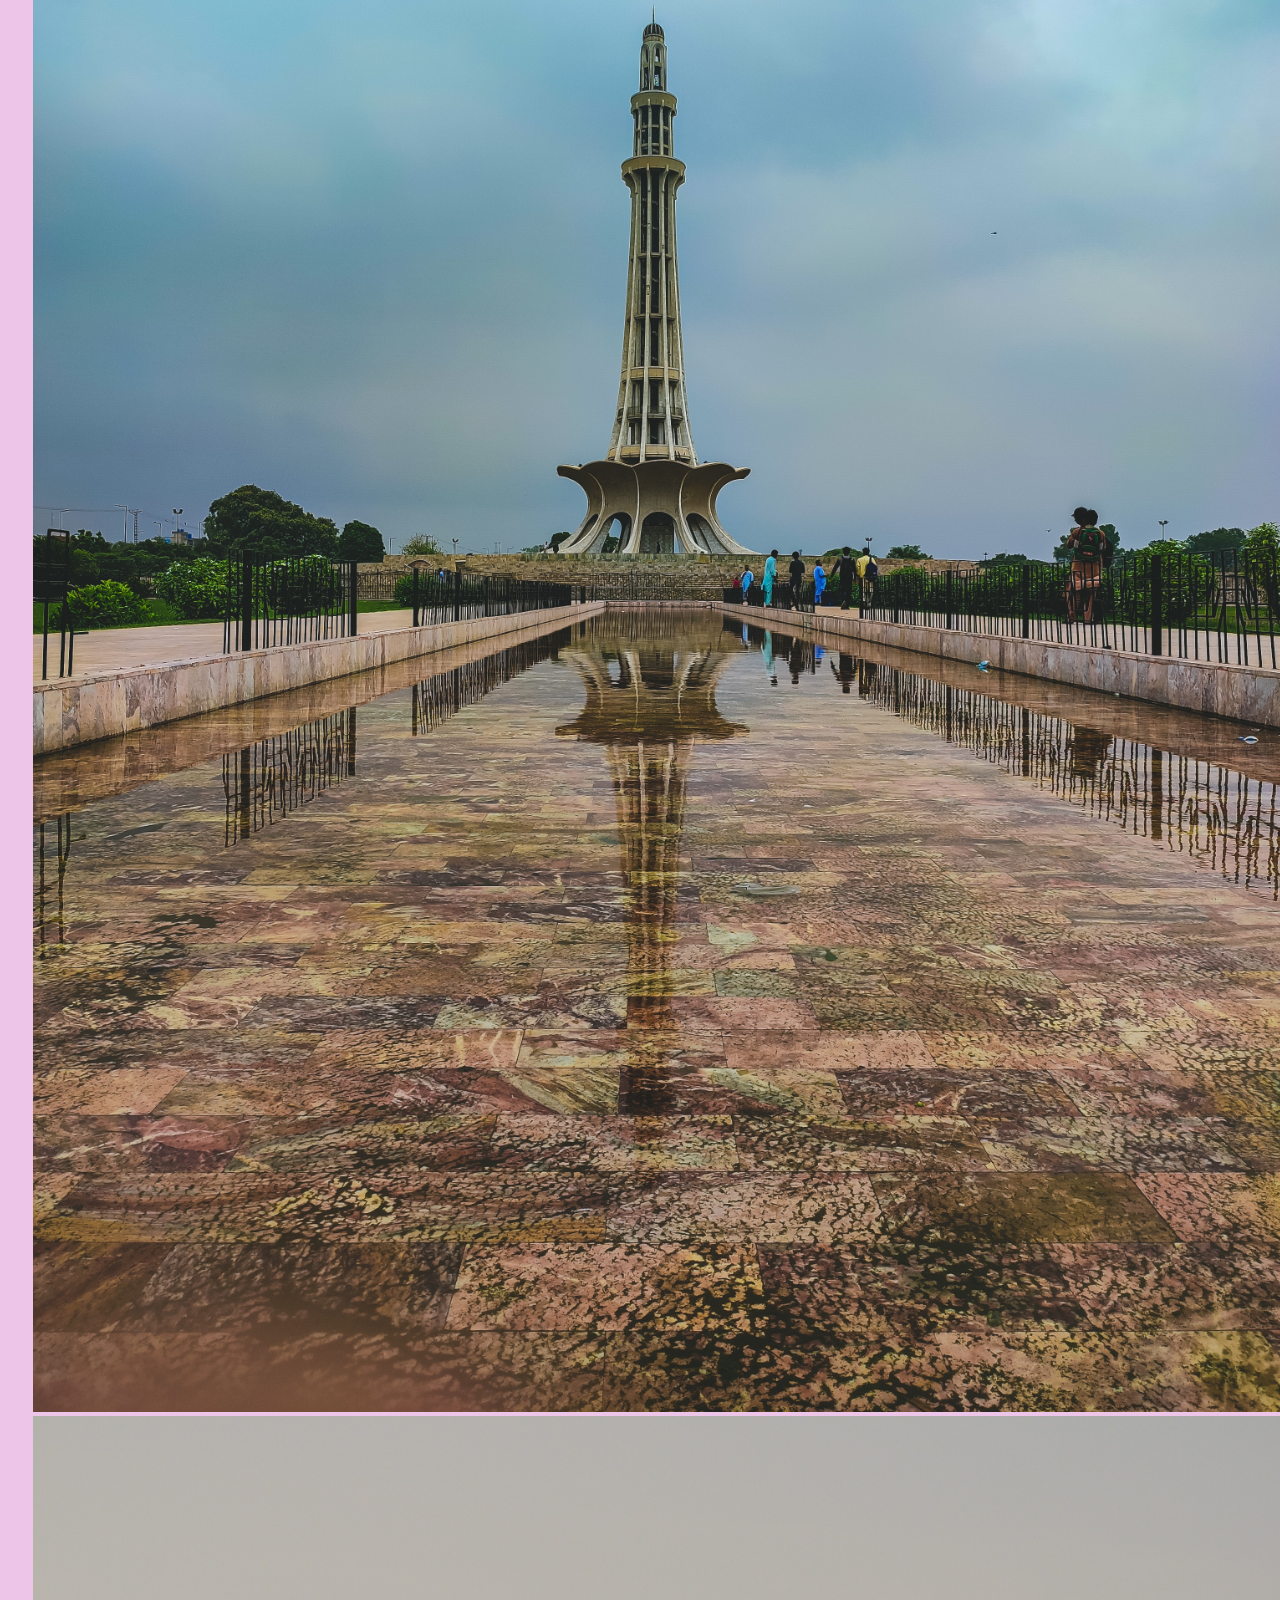
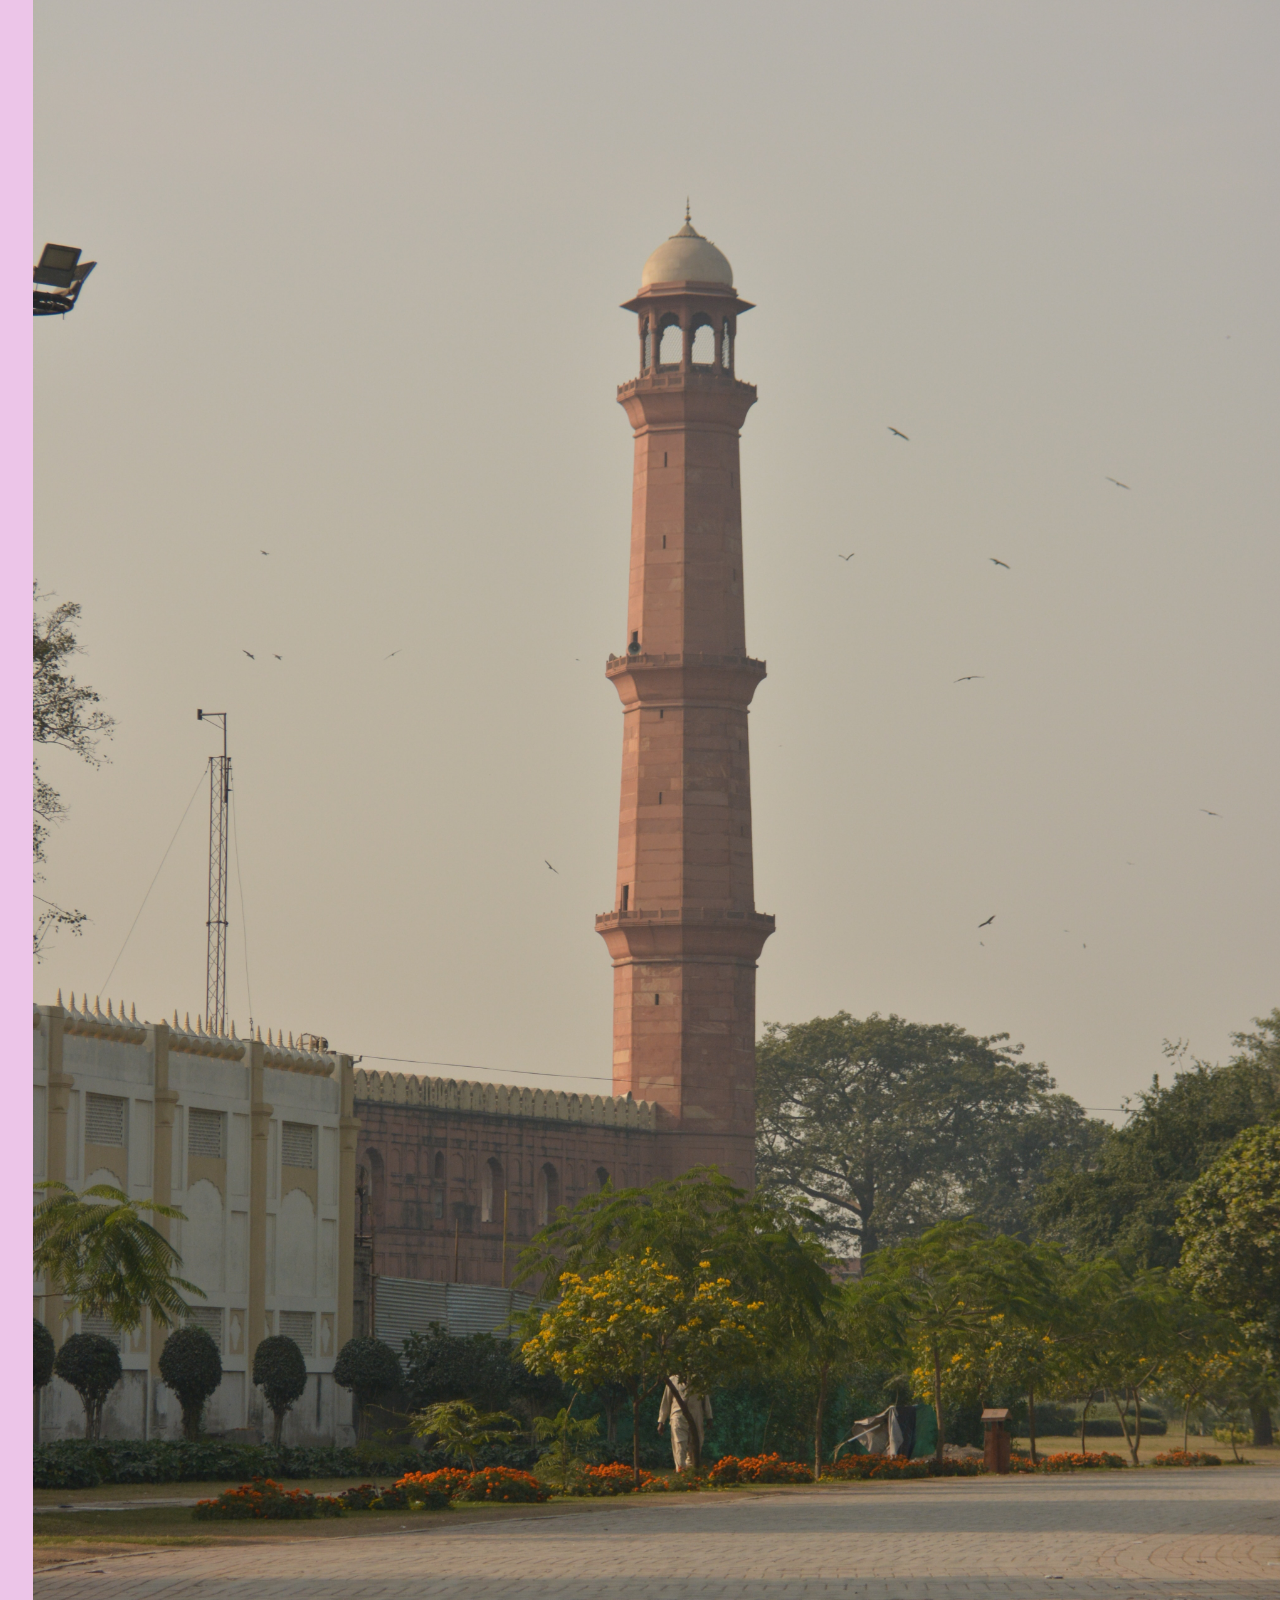
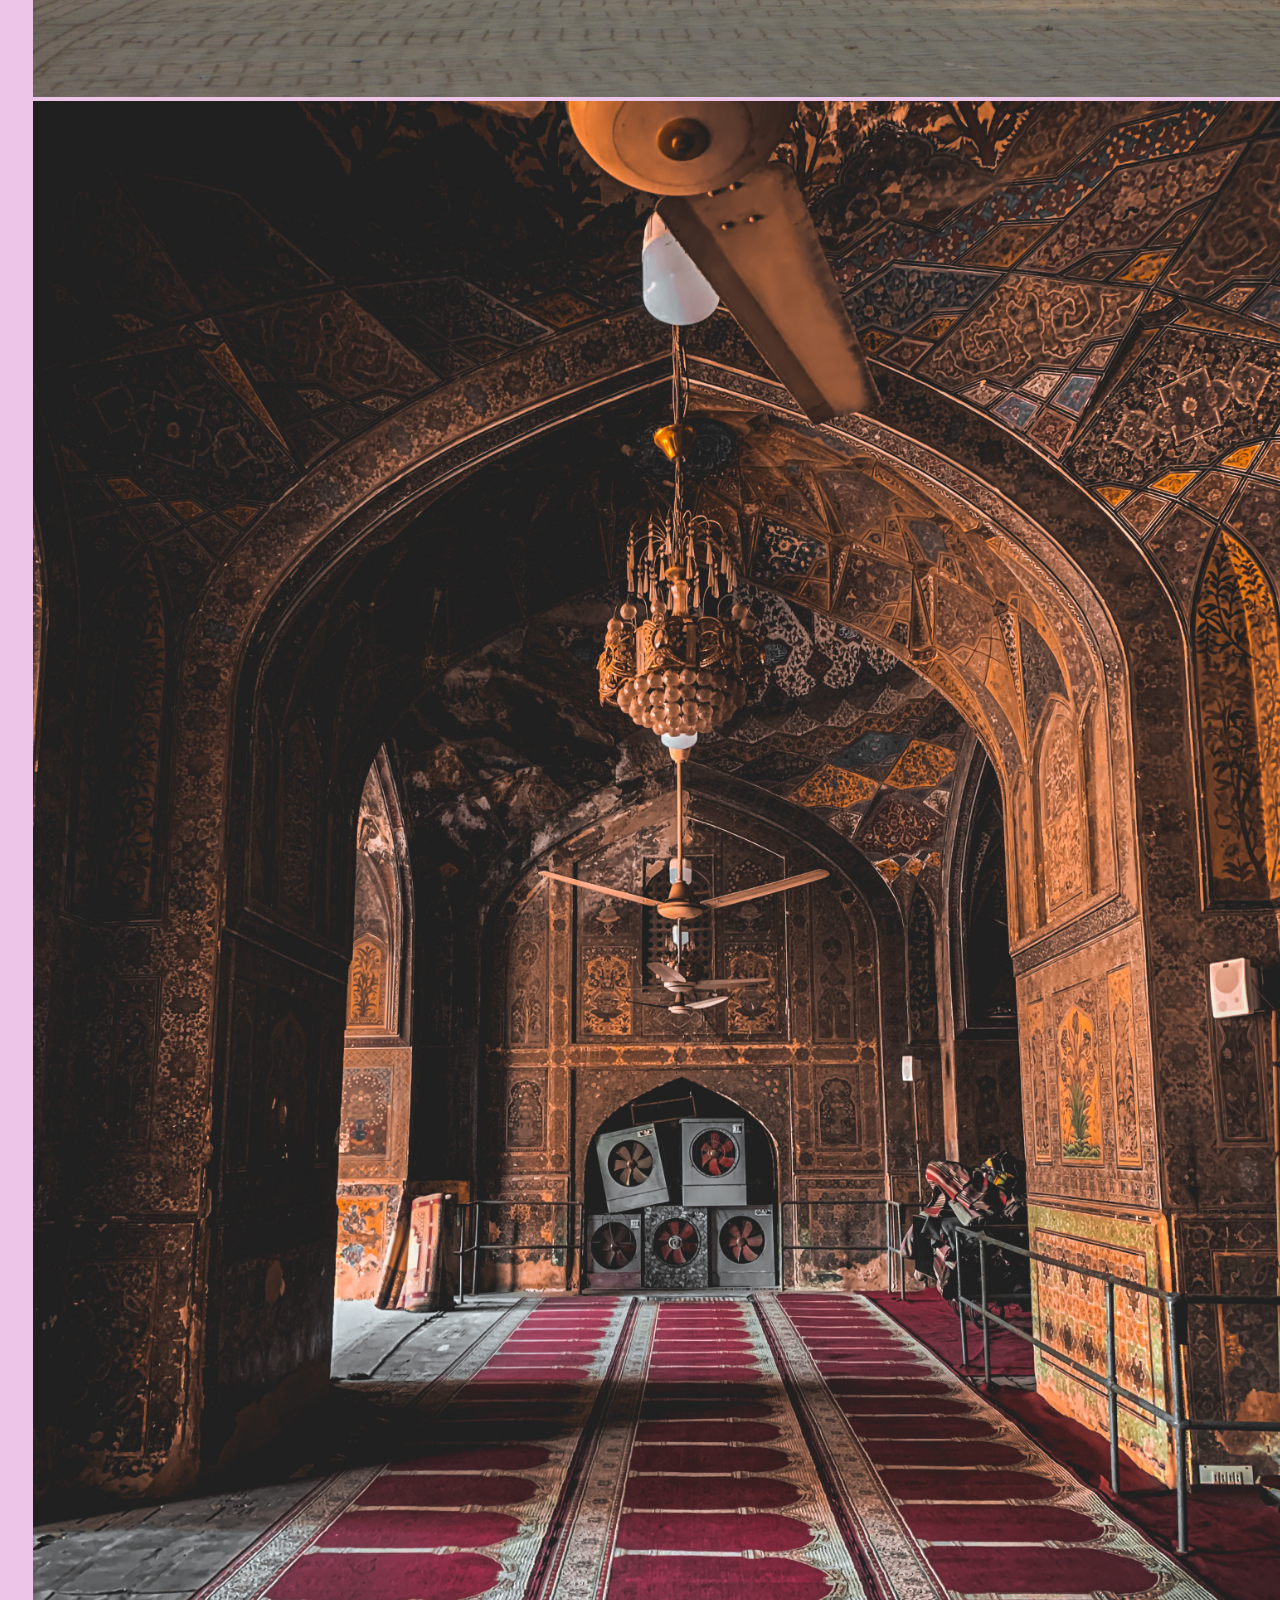
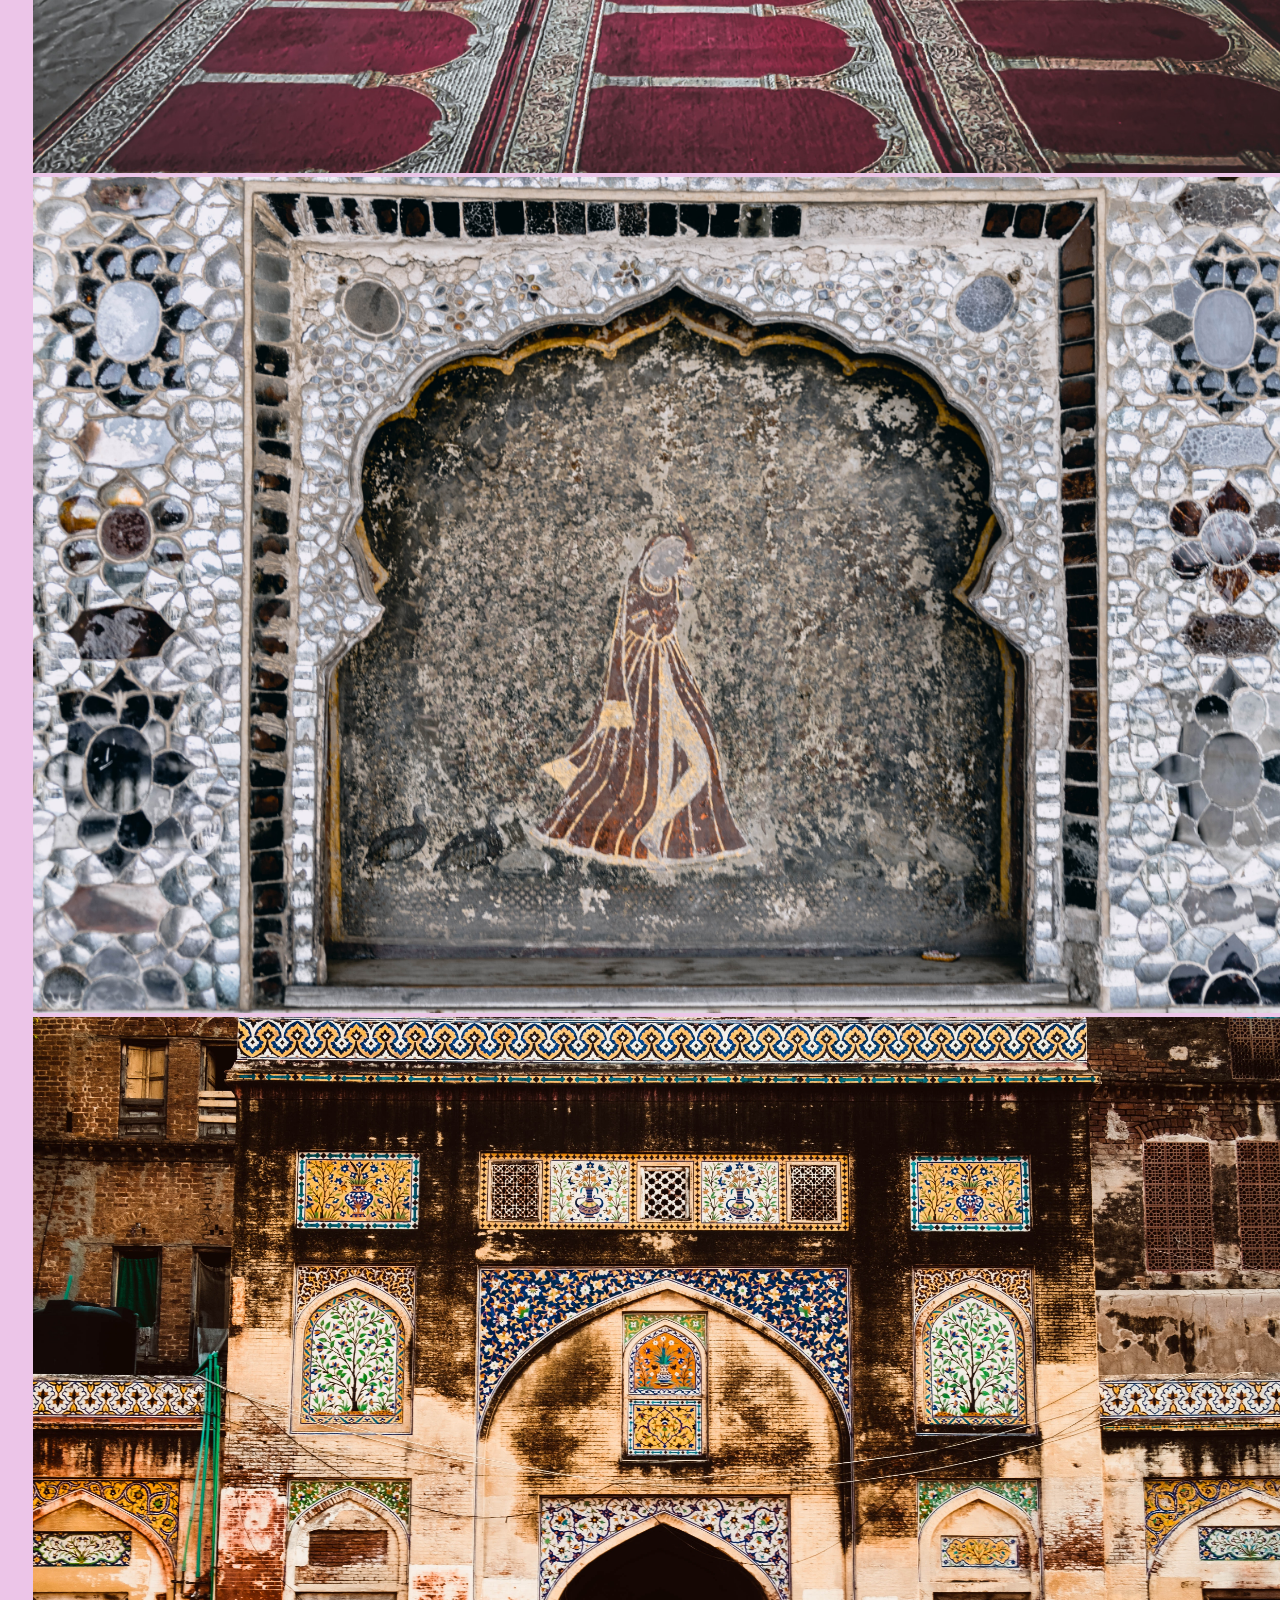
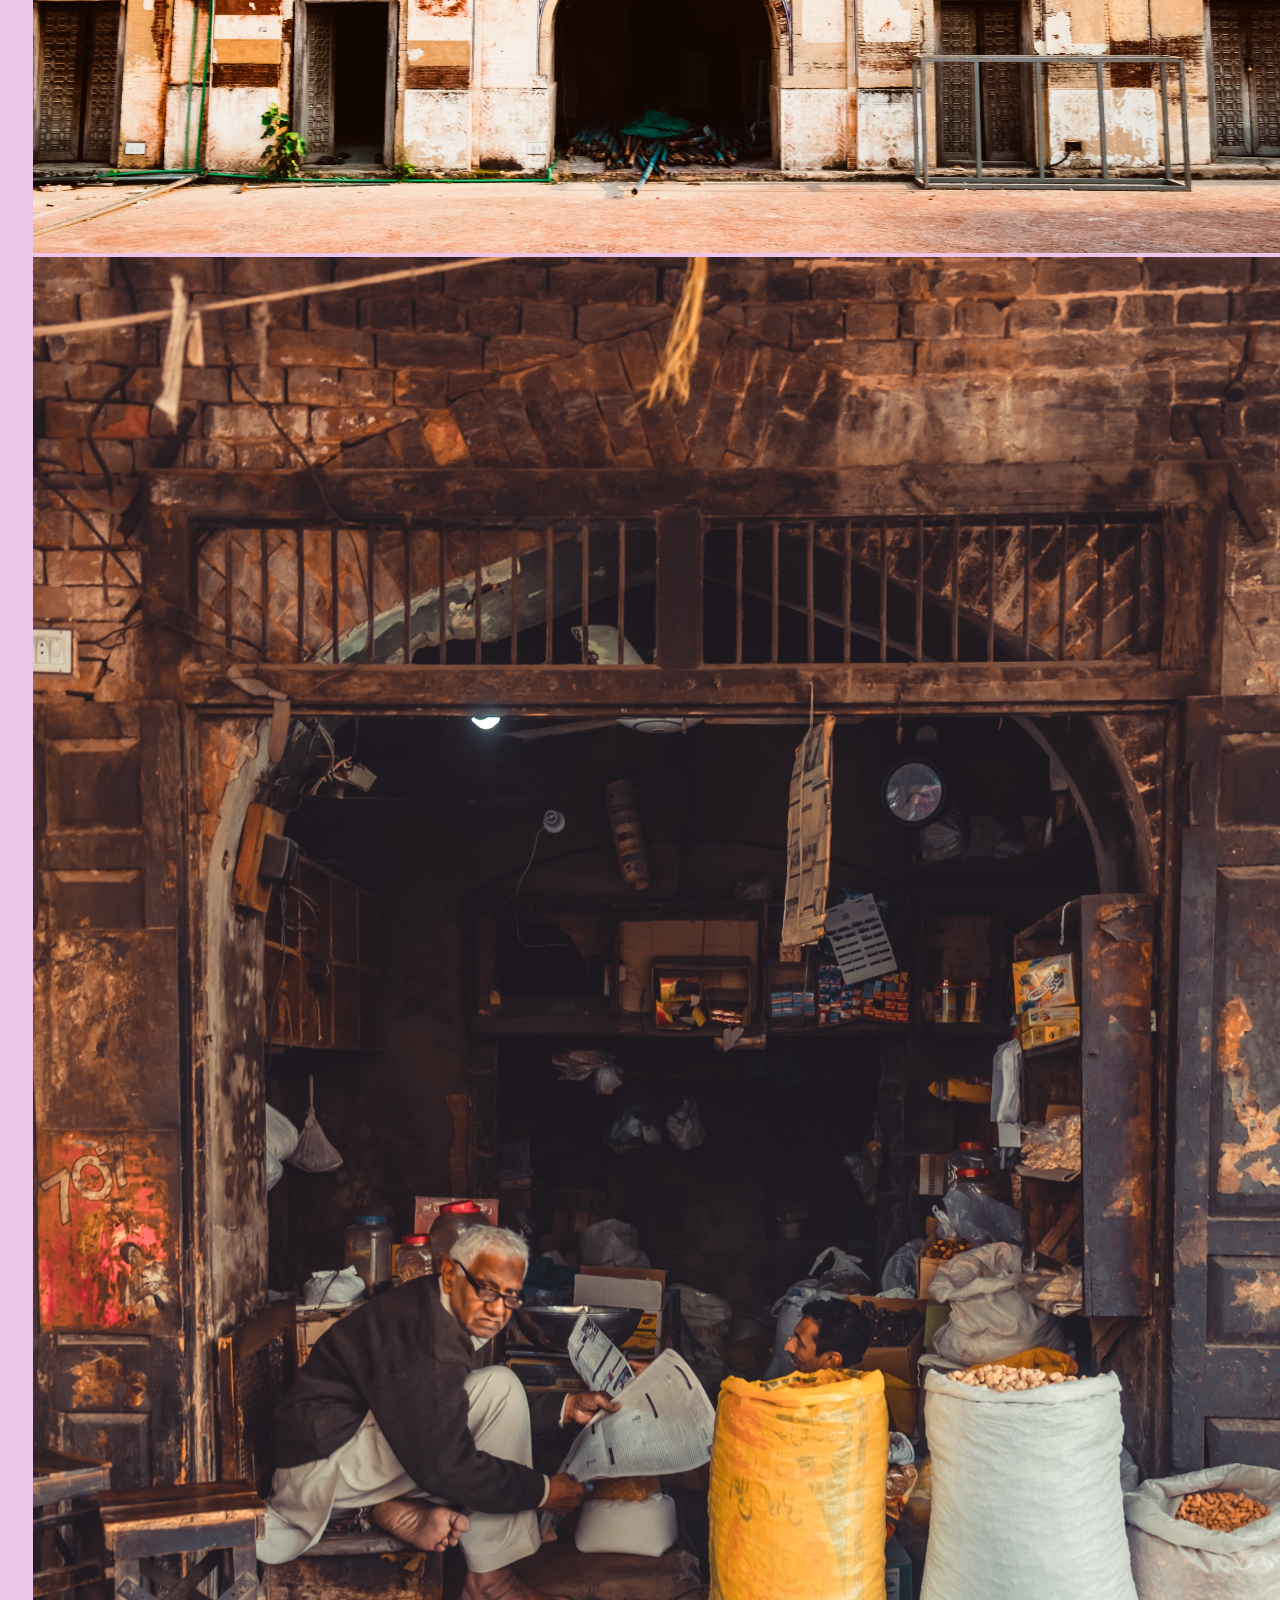
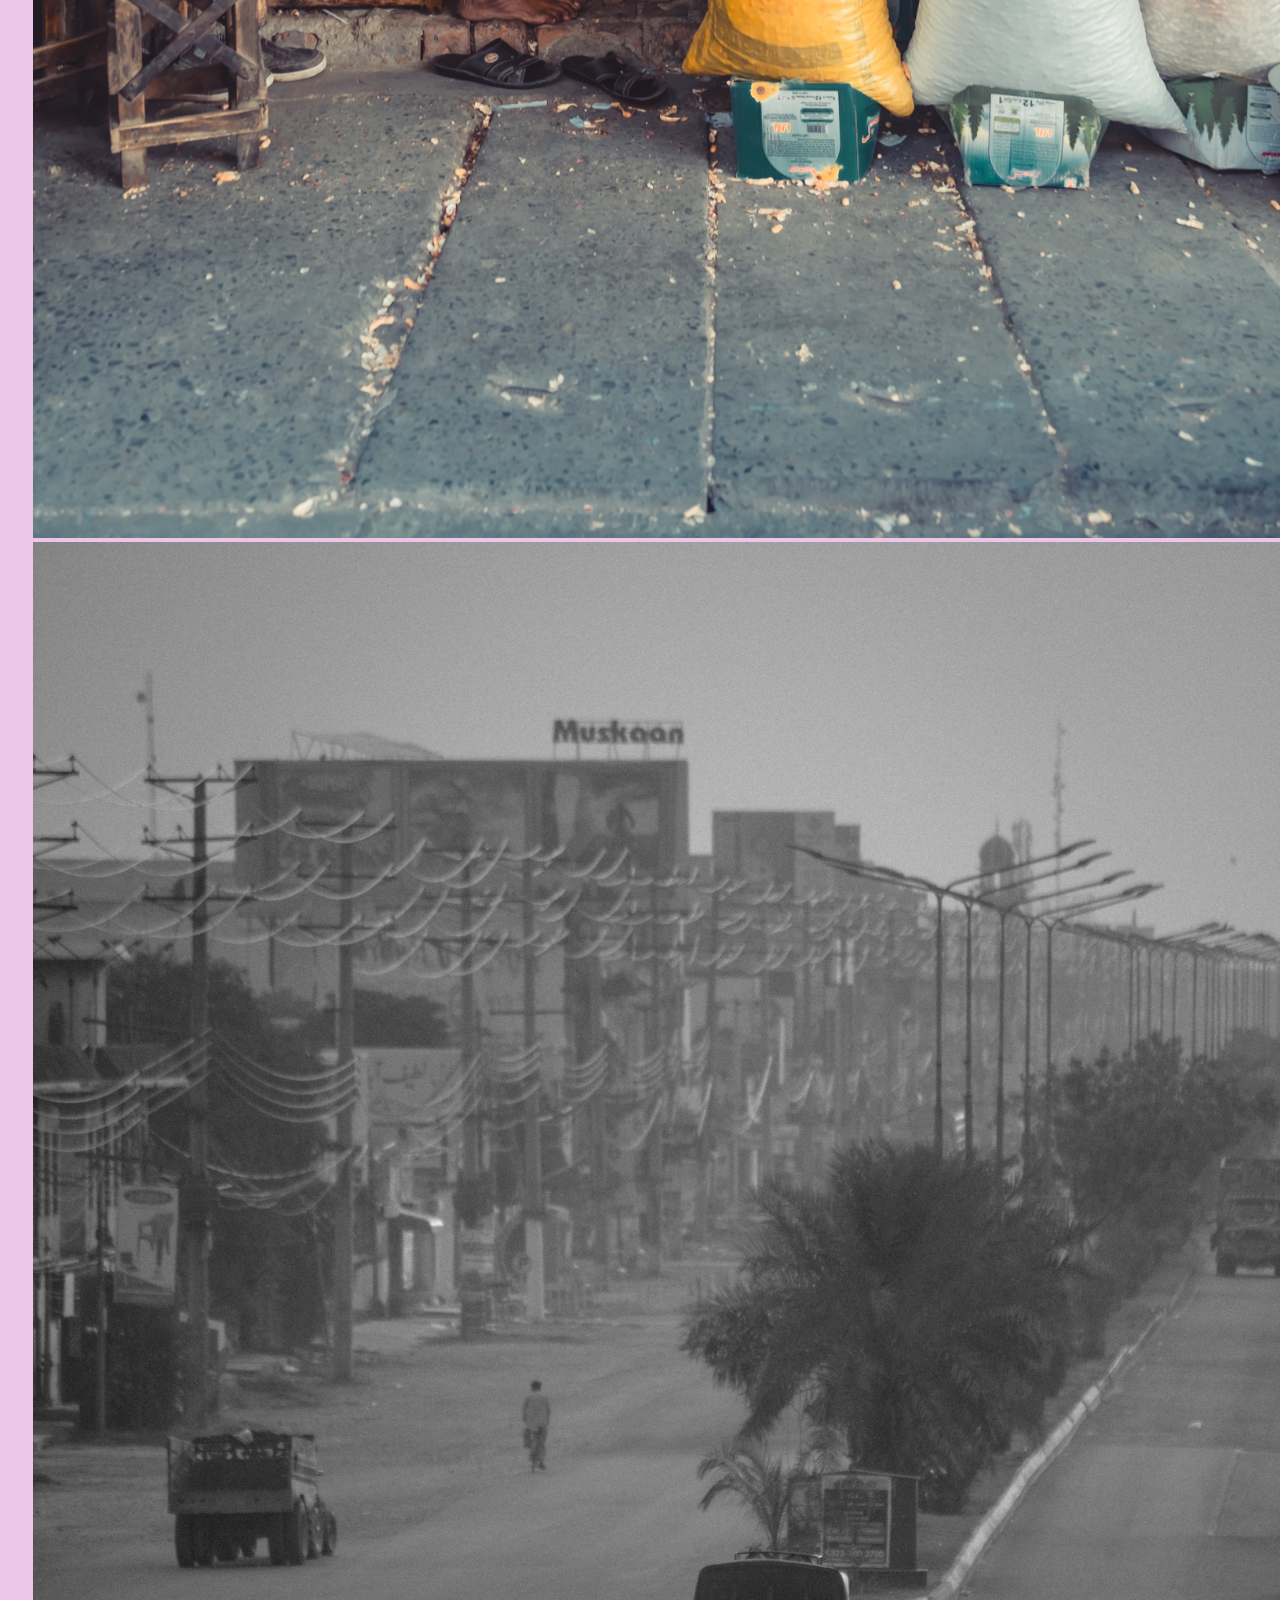
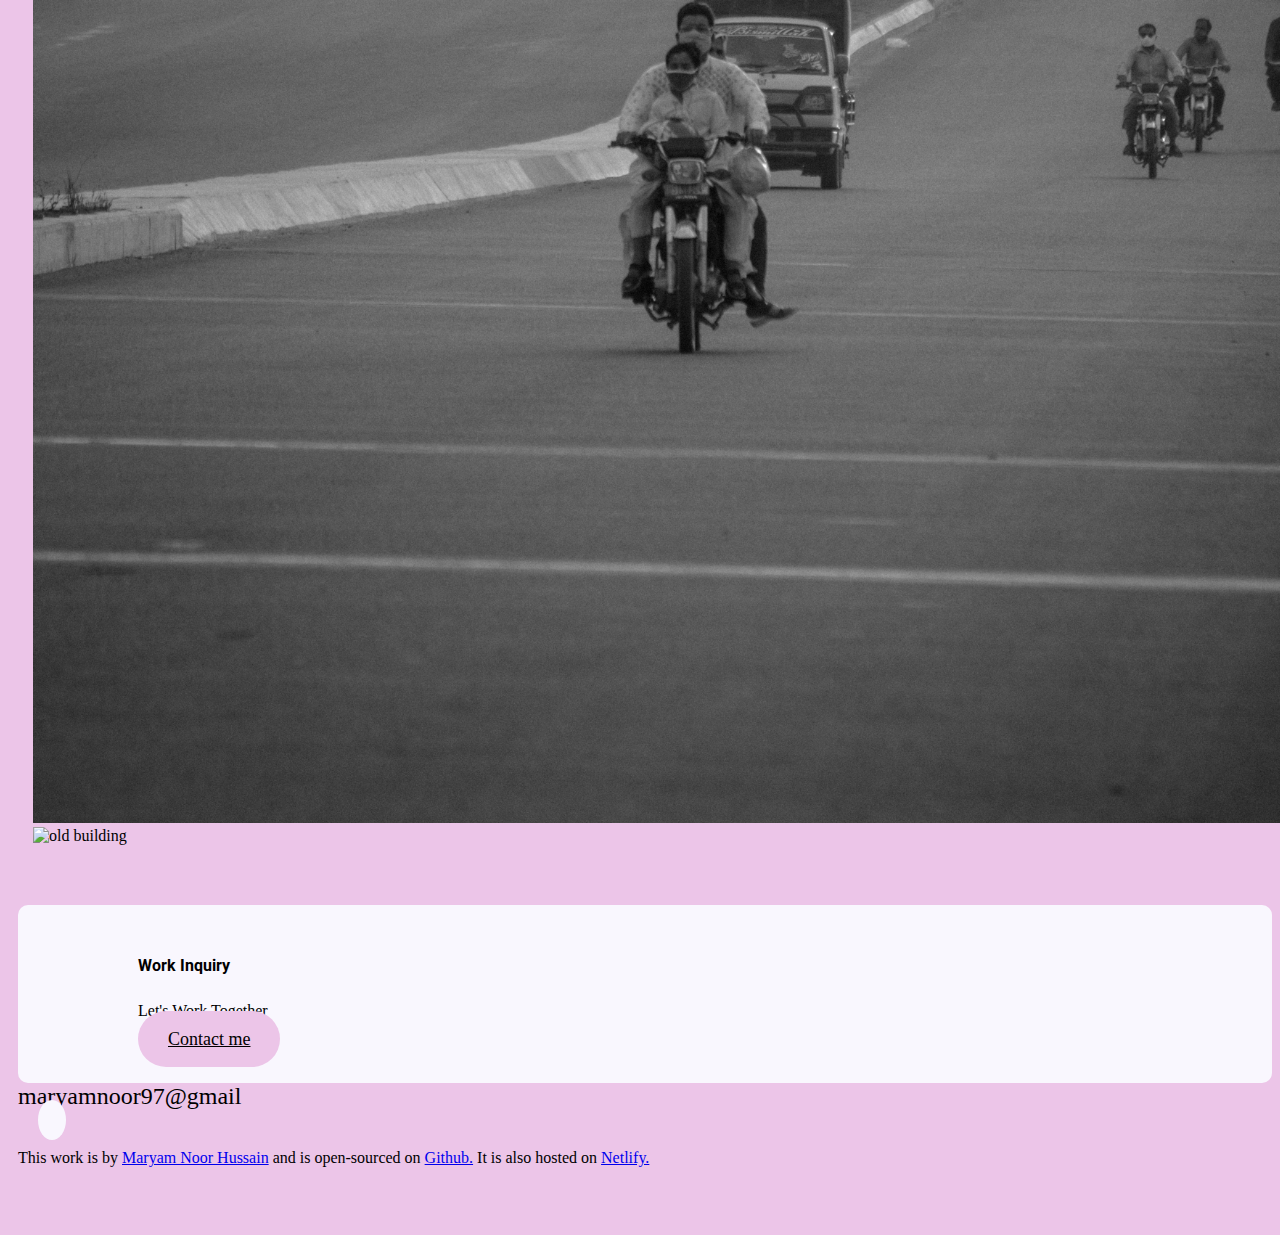
==== commit d3a80878: "added the link to use Font Awesome" ====
--- a/index.html
+++ b/index.html
@@ -9,6 +9,7 @@
     <link href="https://cdn.jsdelivr.net/npm/bootstrap@5.3.0/dist/css/bootstrap.min.css" rel="stylesheet" integrity="sha384-9ndCyUaIbzAi2FUVXJi0CjmCapSmO7SnpJef0486qhLnuZ2cdeRhO02iuK6FUUVM" crossorigin="anonymous">
     <link rel="stylesheet" href="/style/portfolio-project.css">
     <link href="https://fonts.googleapis.com/css2?family=Montserrat&family=Roboto&display=swap" rel="stylesheet">
+    <script src="https://kit.fontawesome.com/d42a44df02.js" crossorigin="anonymous"></script>
 </head>
 <body>
     <nav class="navbar navbar-expand-lg fixed-top">
@@ -156,9 +157,10 @@
 		<div class="contact-box d-flex justify-content-between mb-5 d-non d-md-block">
 			<div>
 				<h4>Work Inquiry</h4>
-				<p class="tect-muted">Let's Work Together</p>
+				<p class="text-muted">Let's Work Together</p>
 			</div>
 				<a href="" class="bt btn-branding">Contact me</a>
+        </div>
 				<div class="d-flex justify-content-center mb-5">
 					<a href="mailto:maryamnoor97@gmail.com"
 					class="email-link">maryamnoor97@gmail</a>
--- a/style/portfolio-project.css
+++ b/style/portfolio-project.css
@@ -154,6 +154,9 @@
 }
 
 @media(max-width:900px) {
+    .container{
+        overflow: hidden;
+    }
     h1 {
         font-size: 44px;
         line-height: 56px;
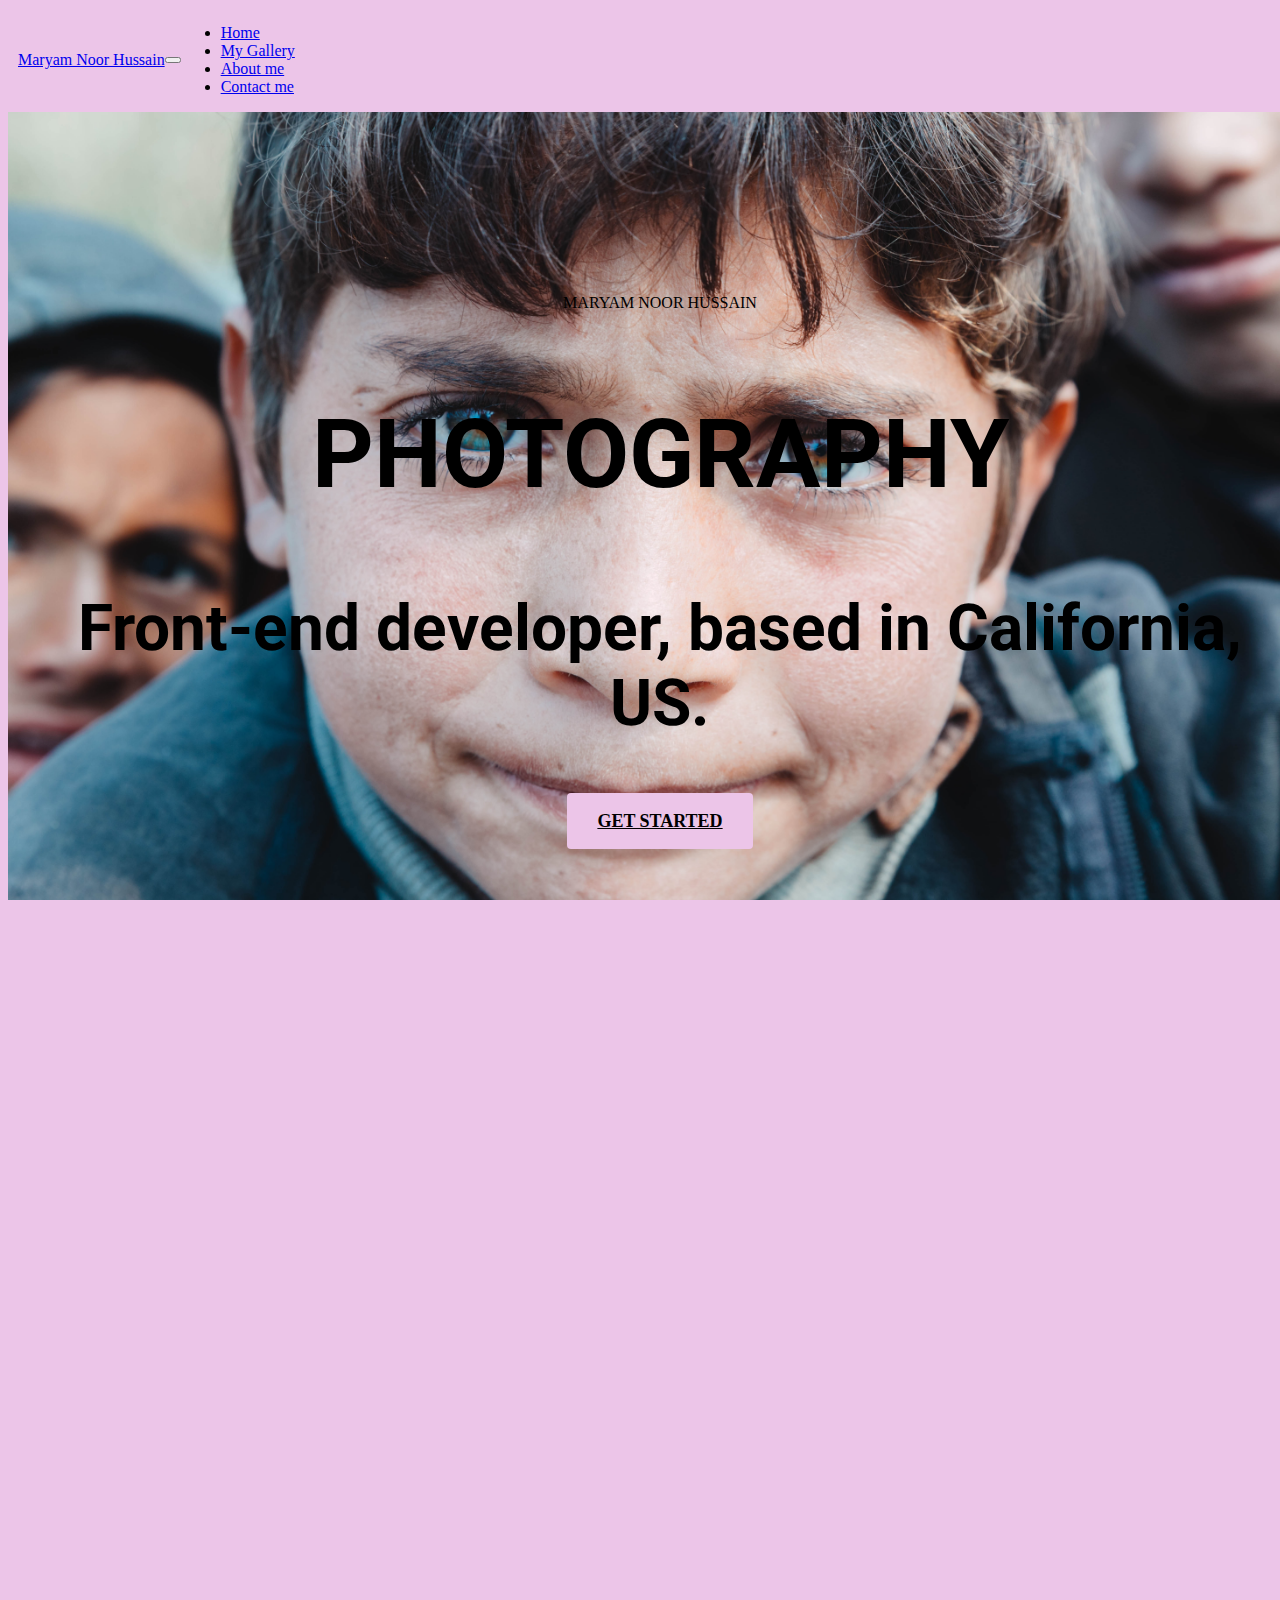
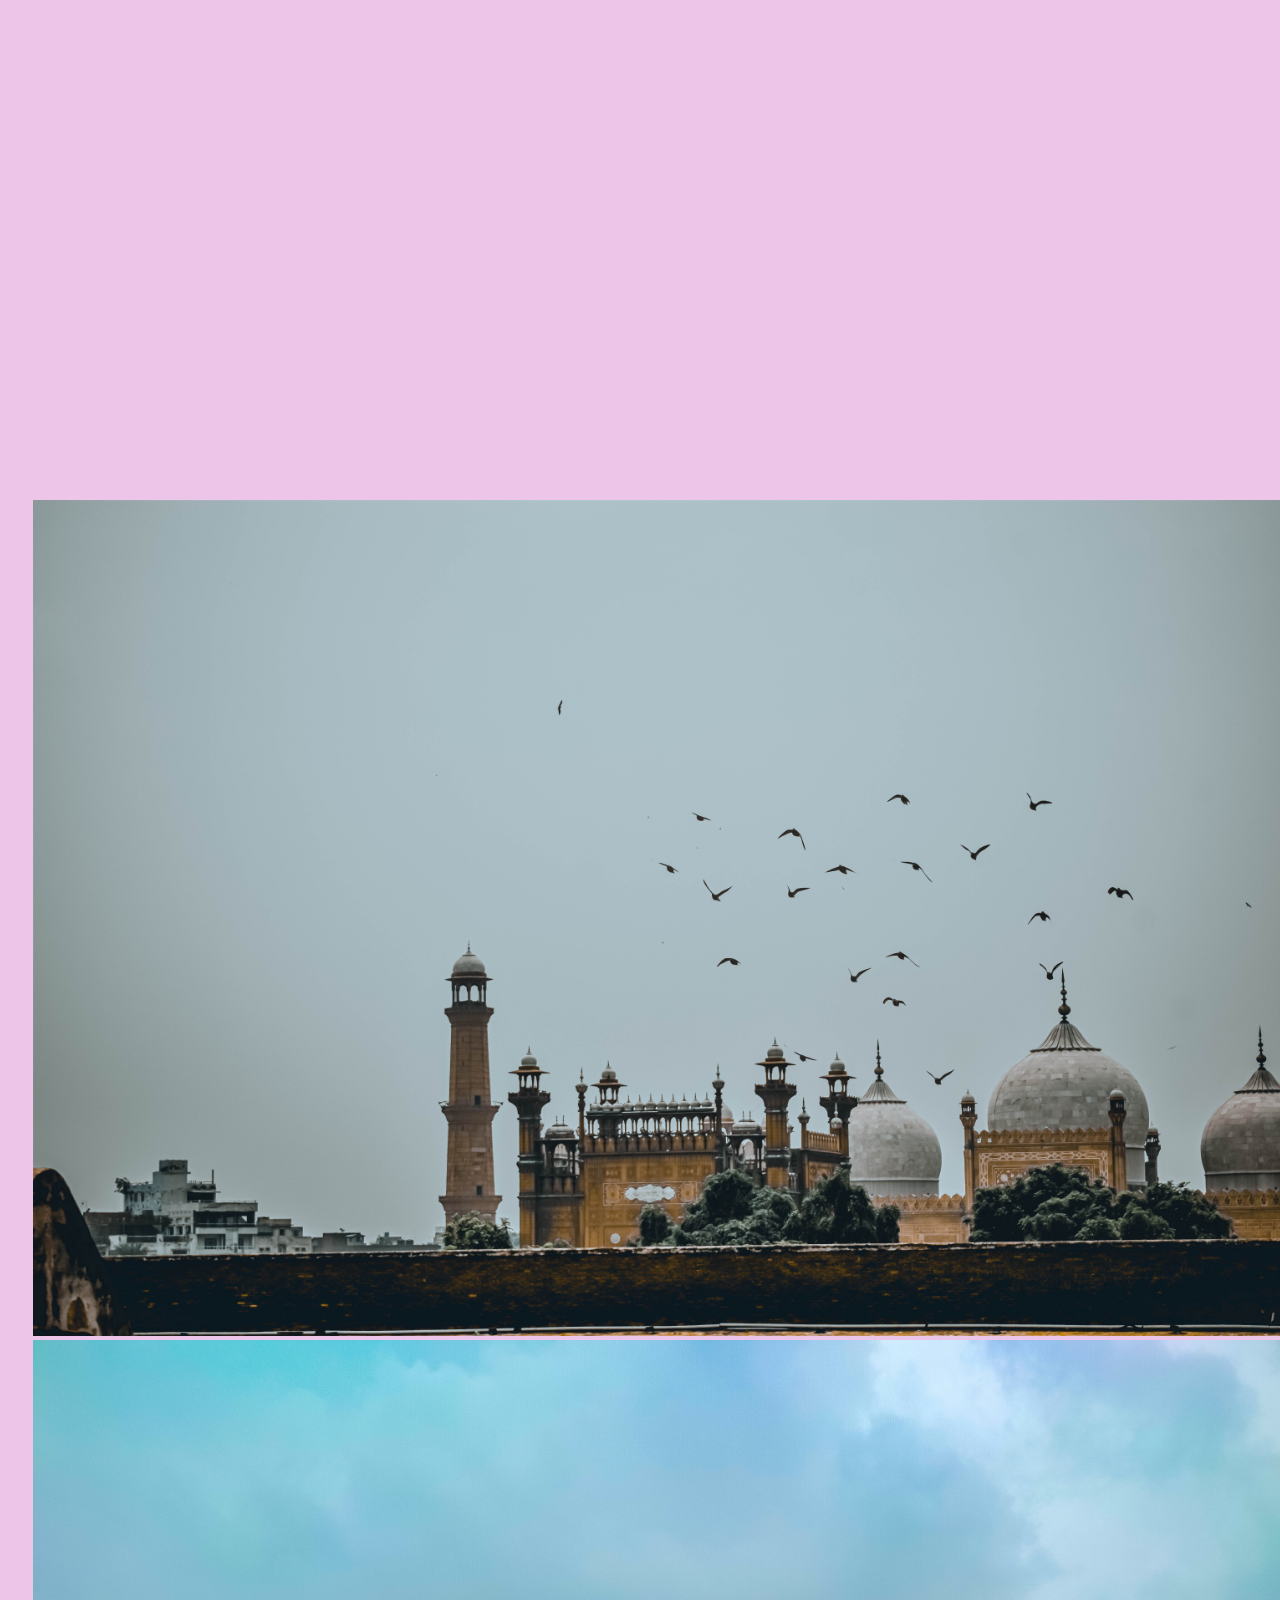
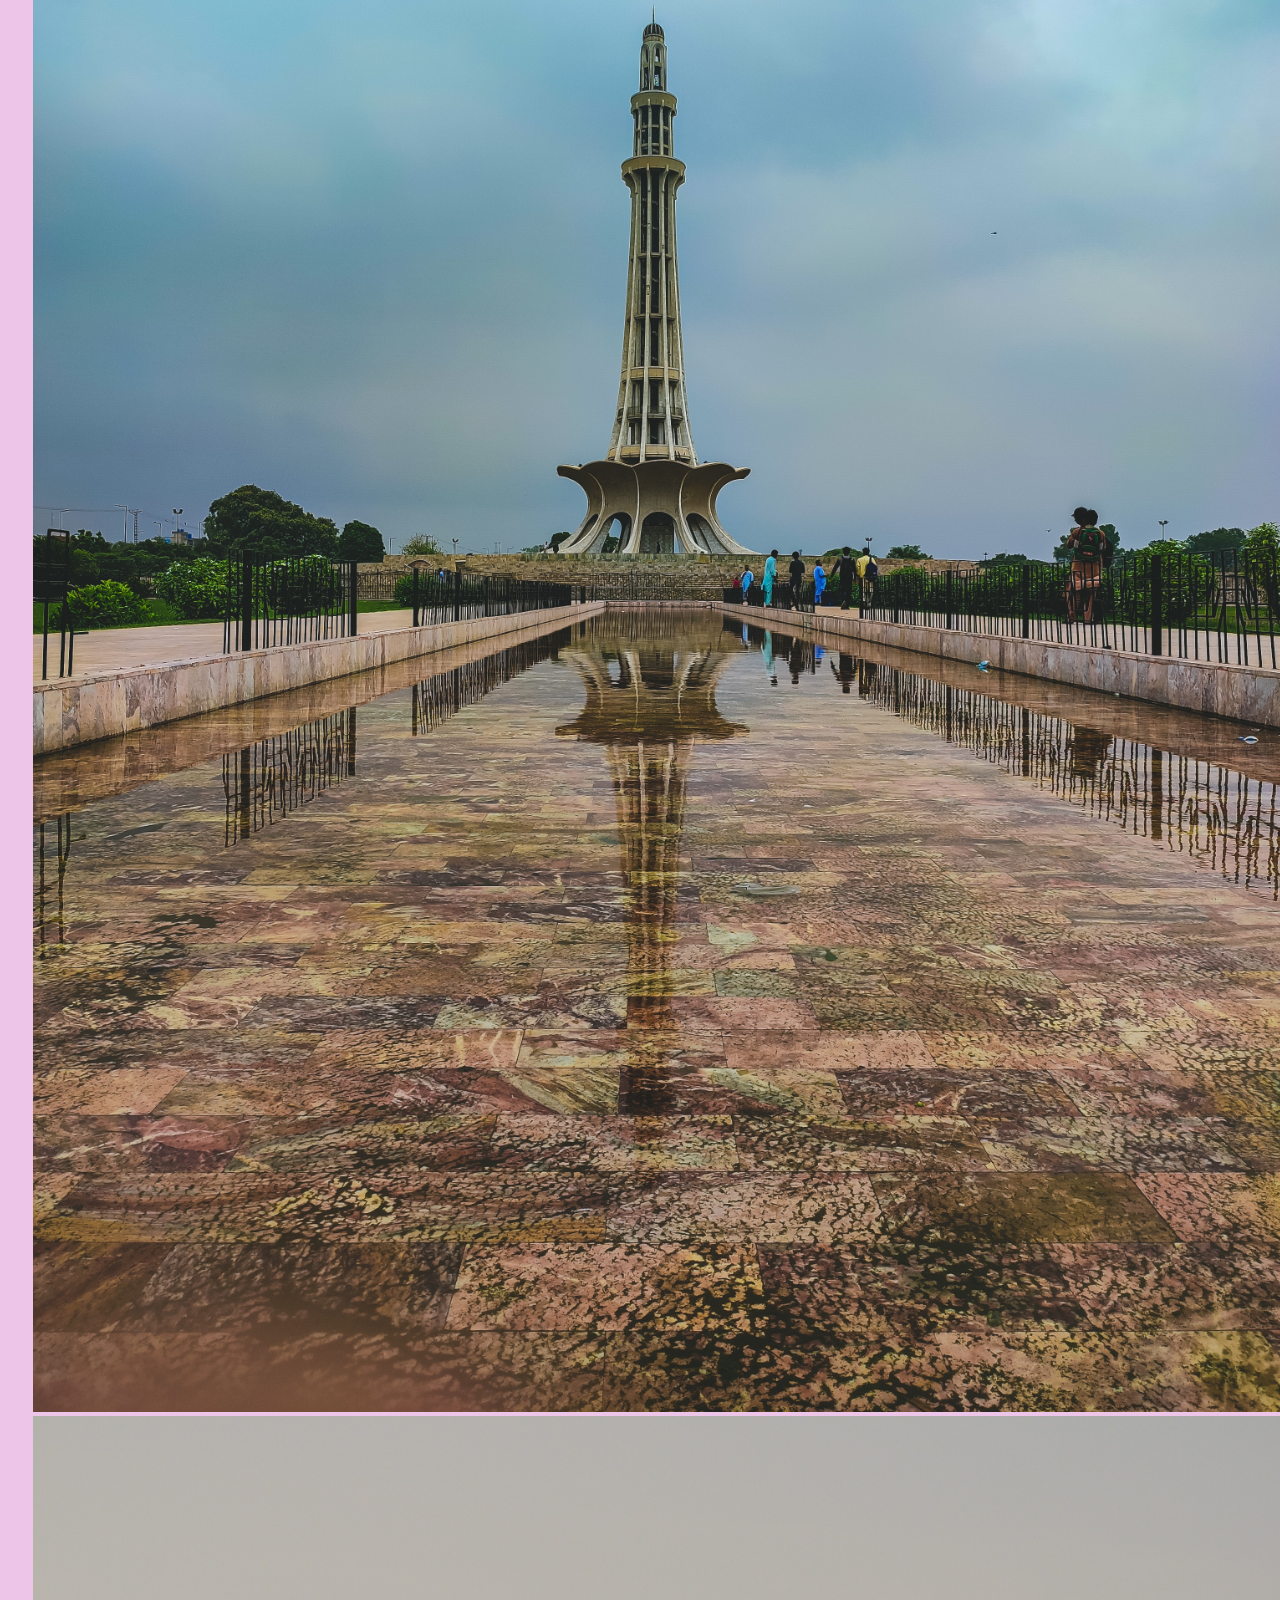
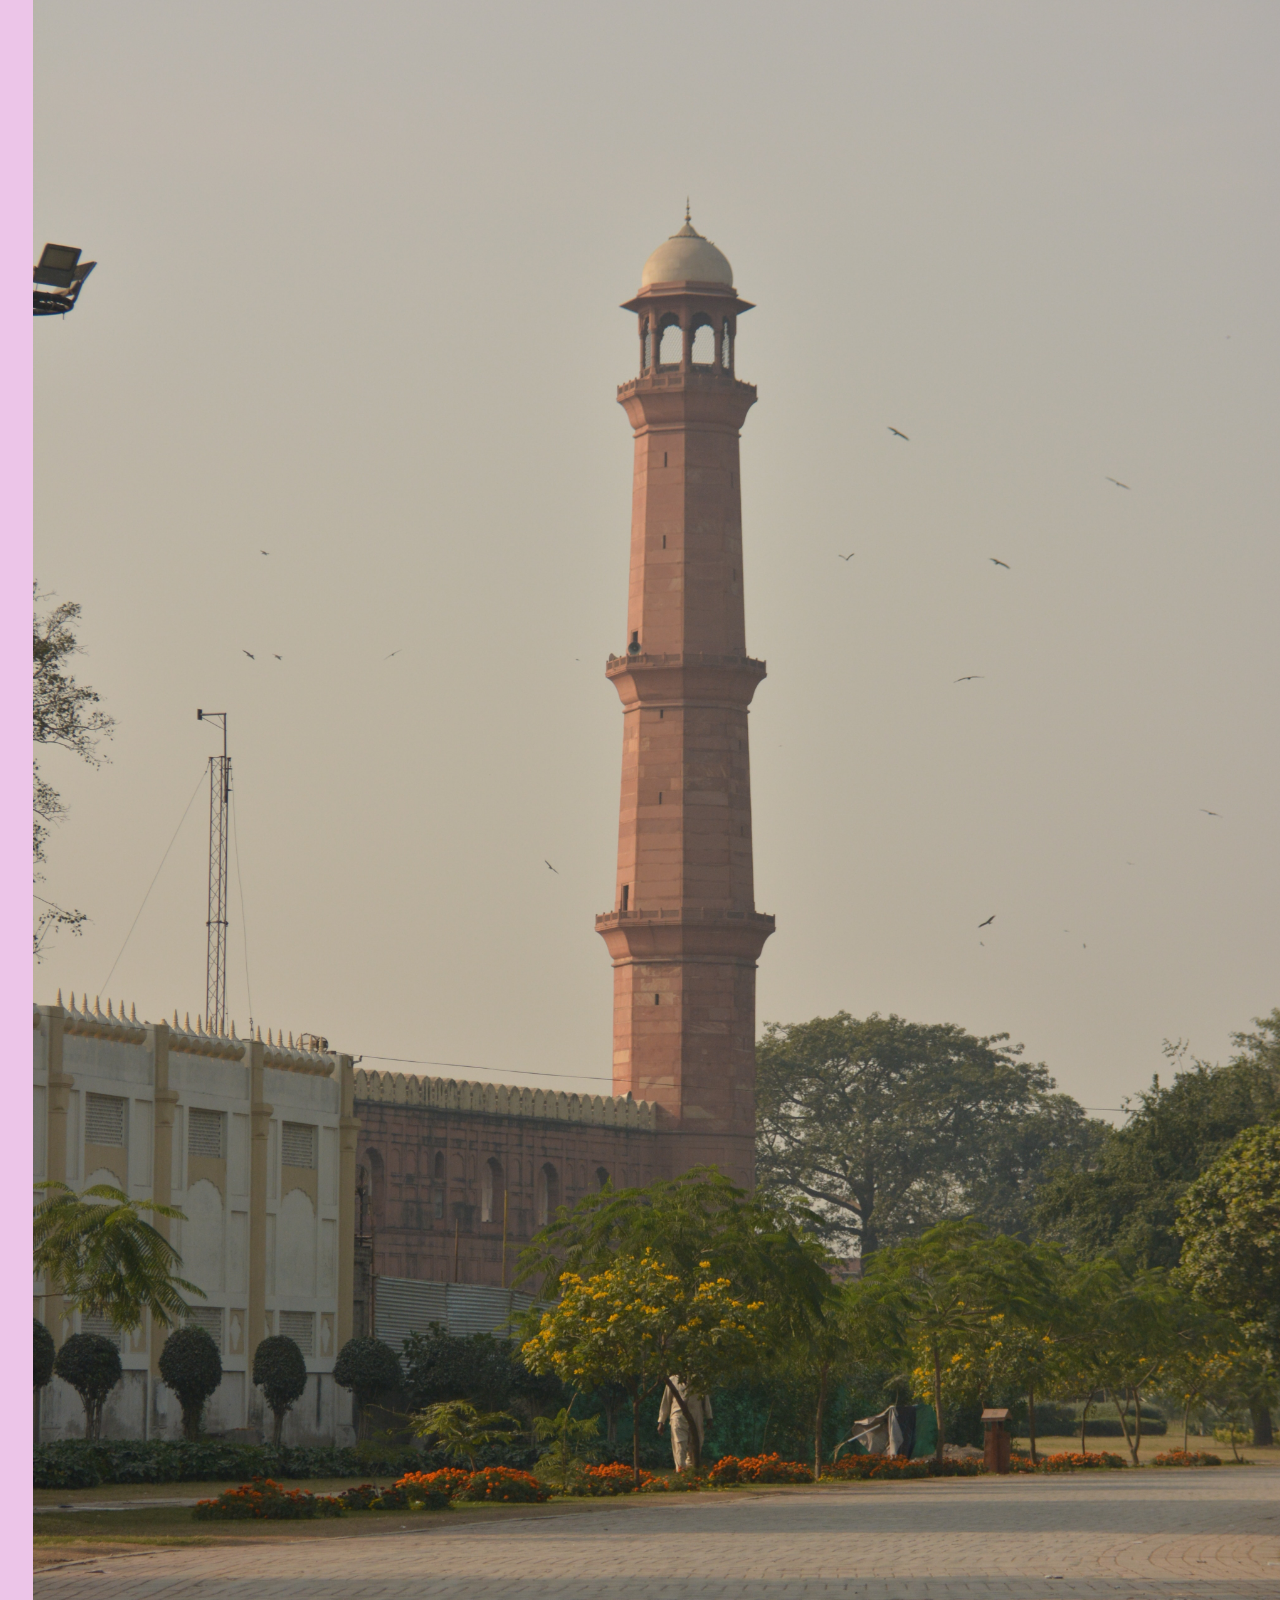
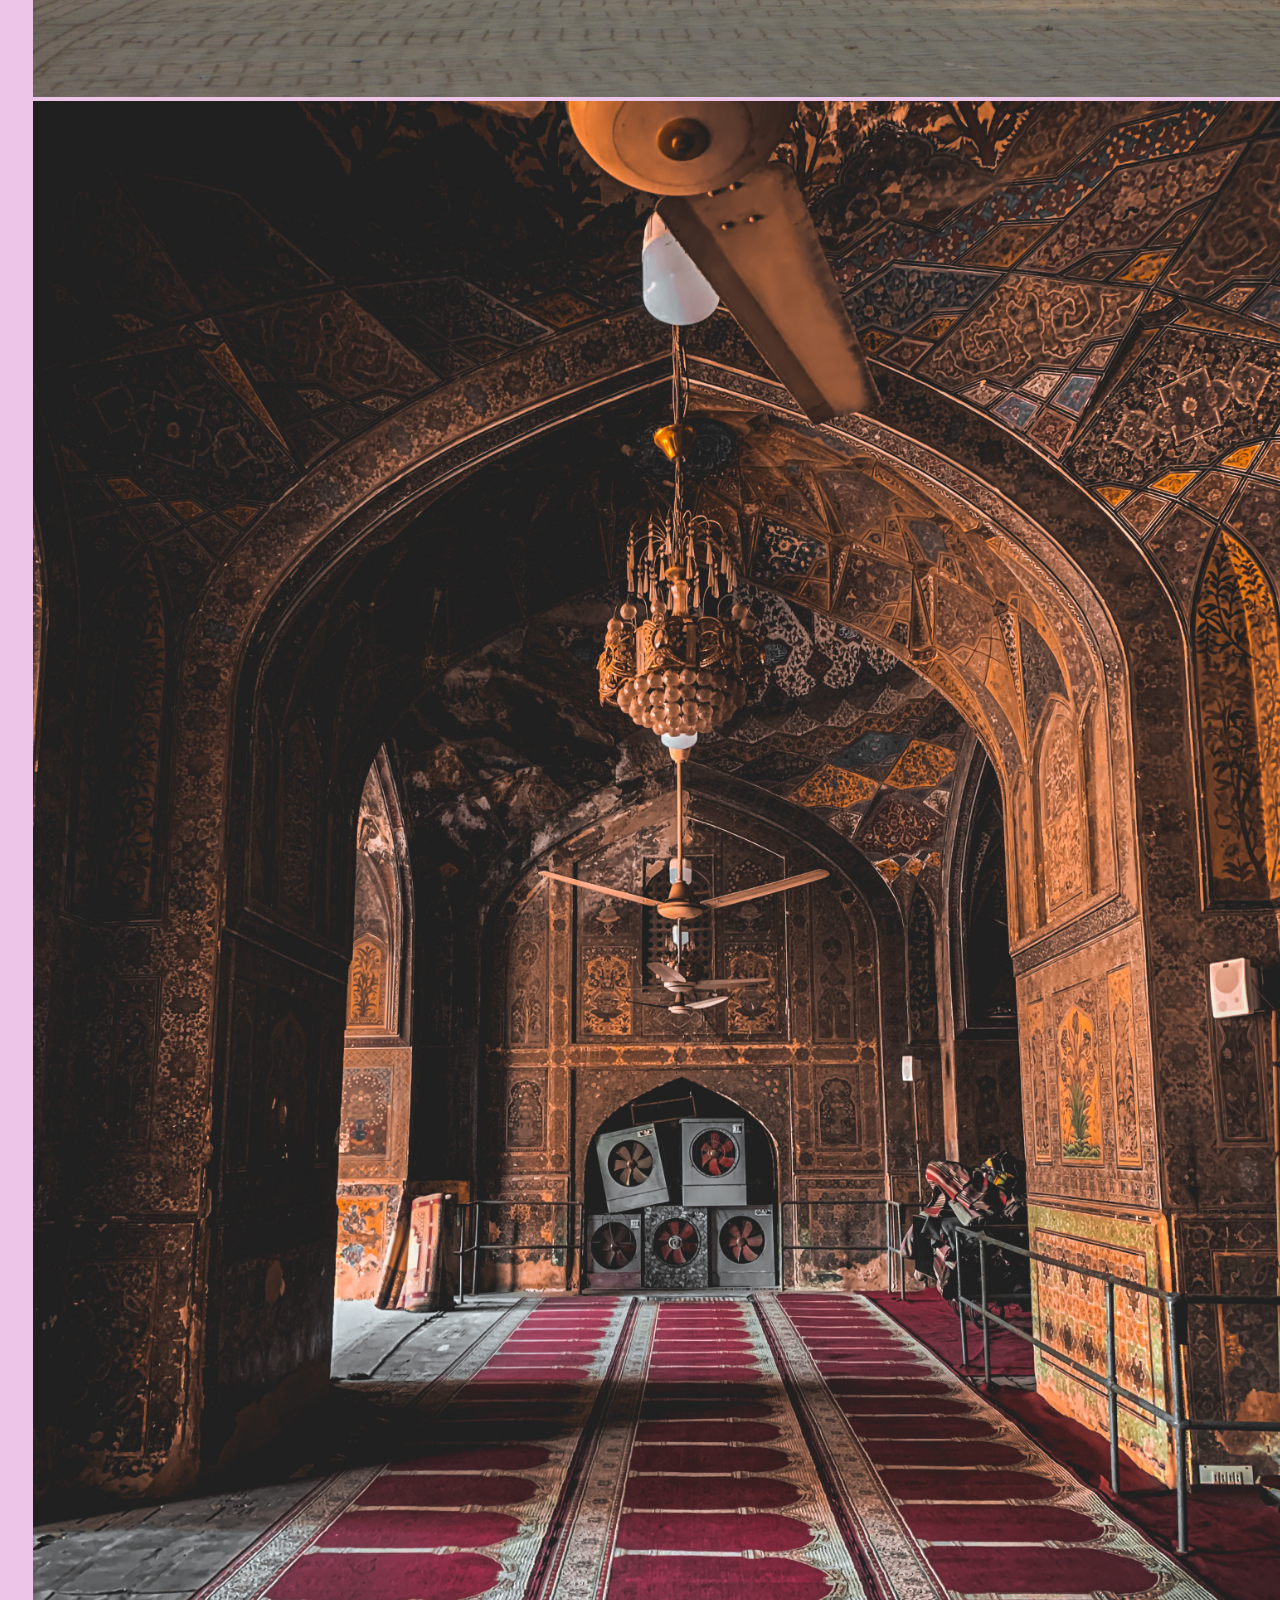
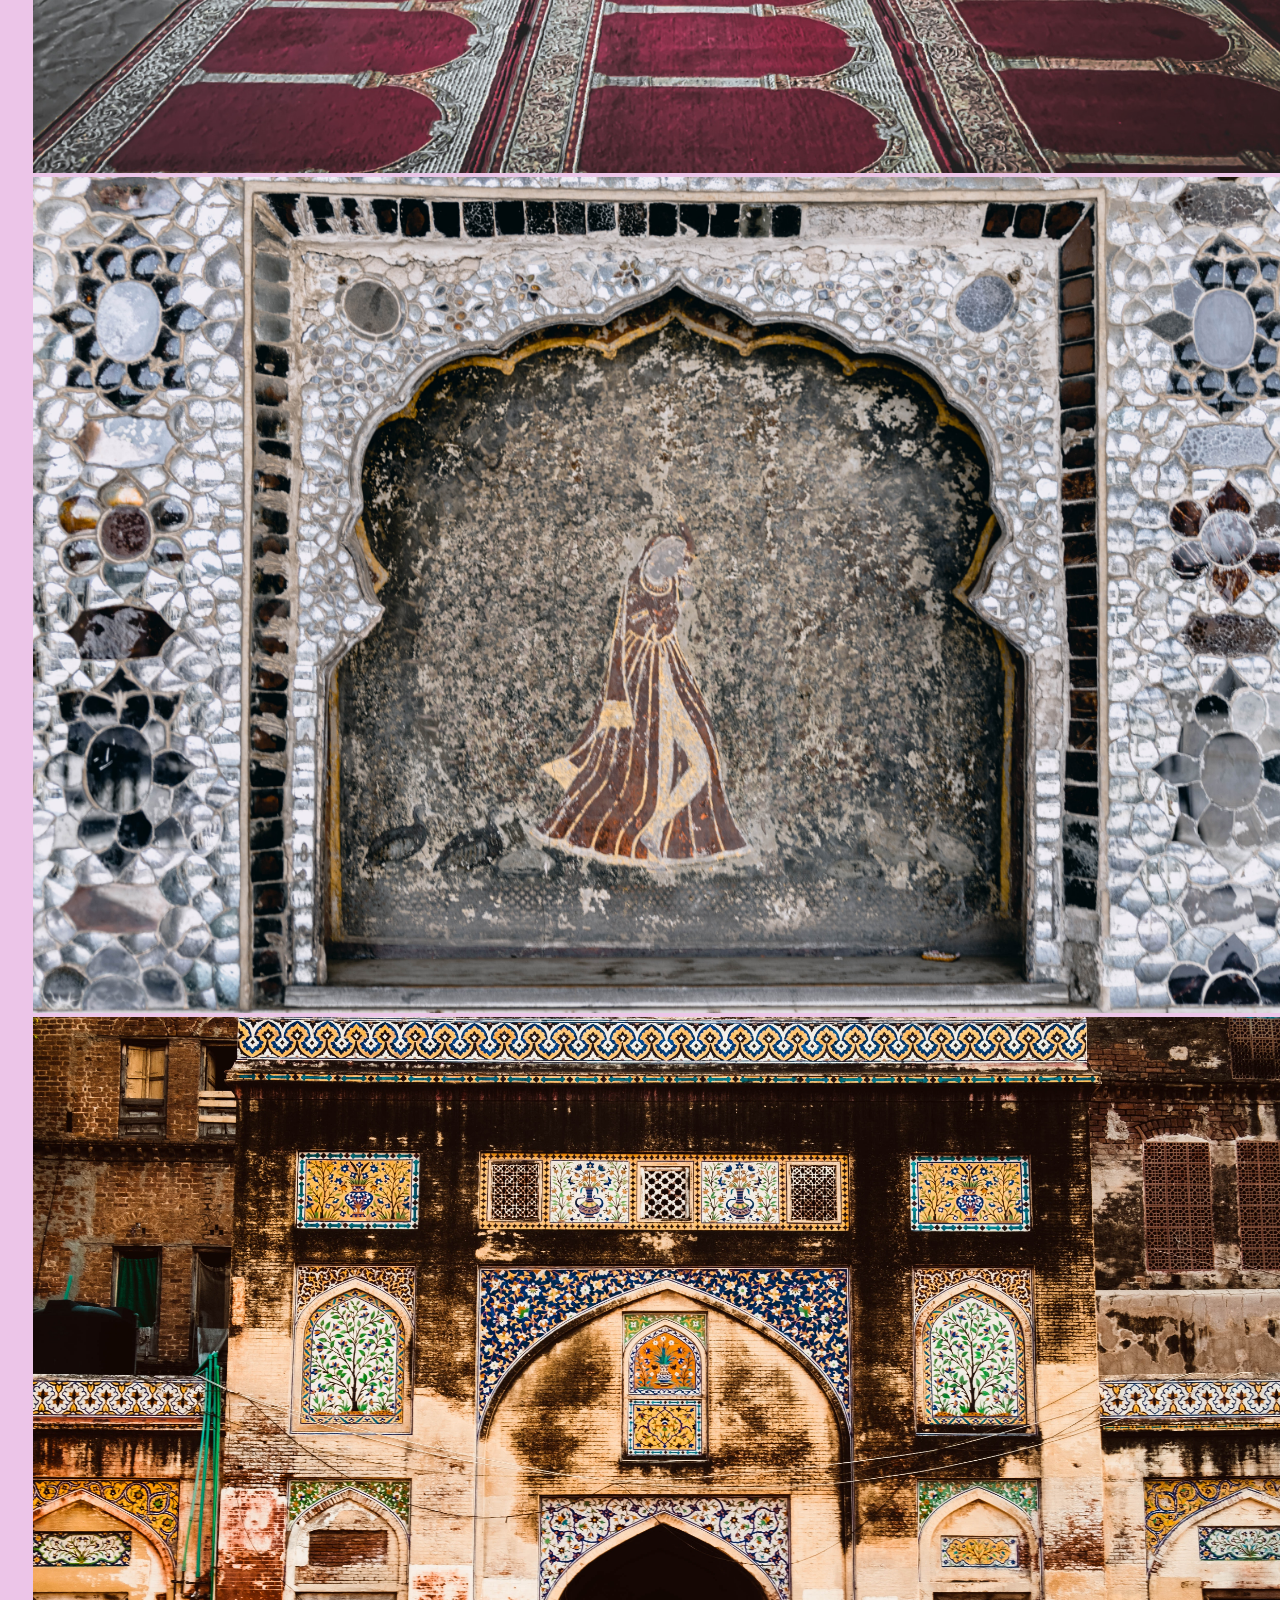
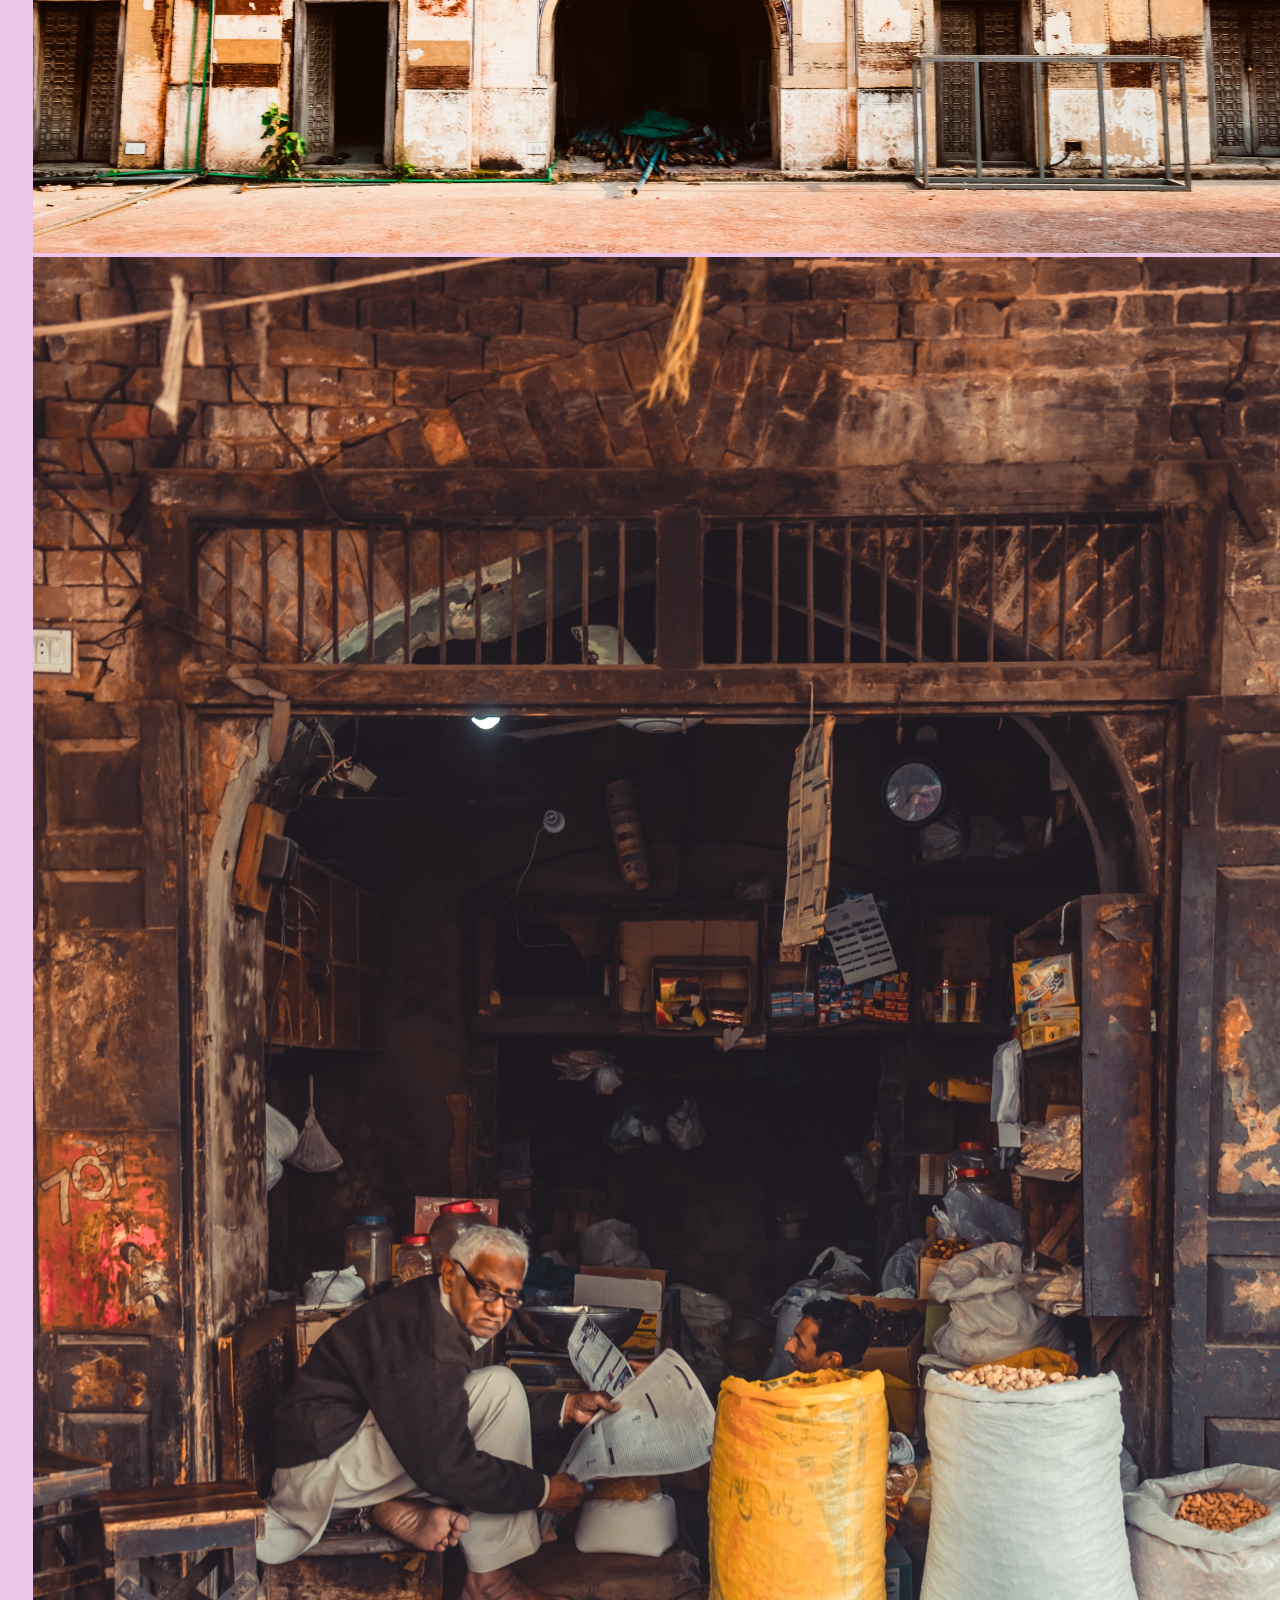
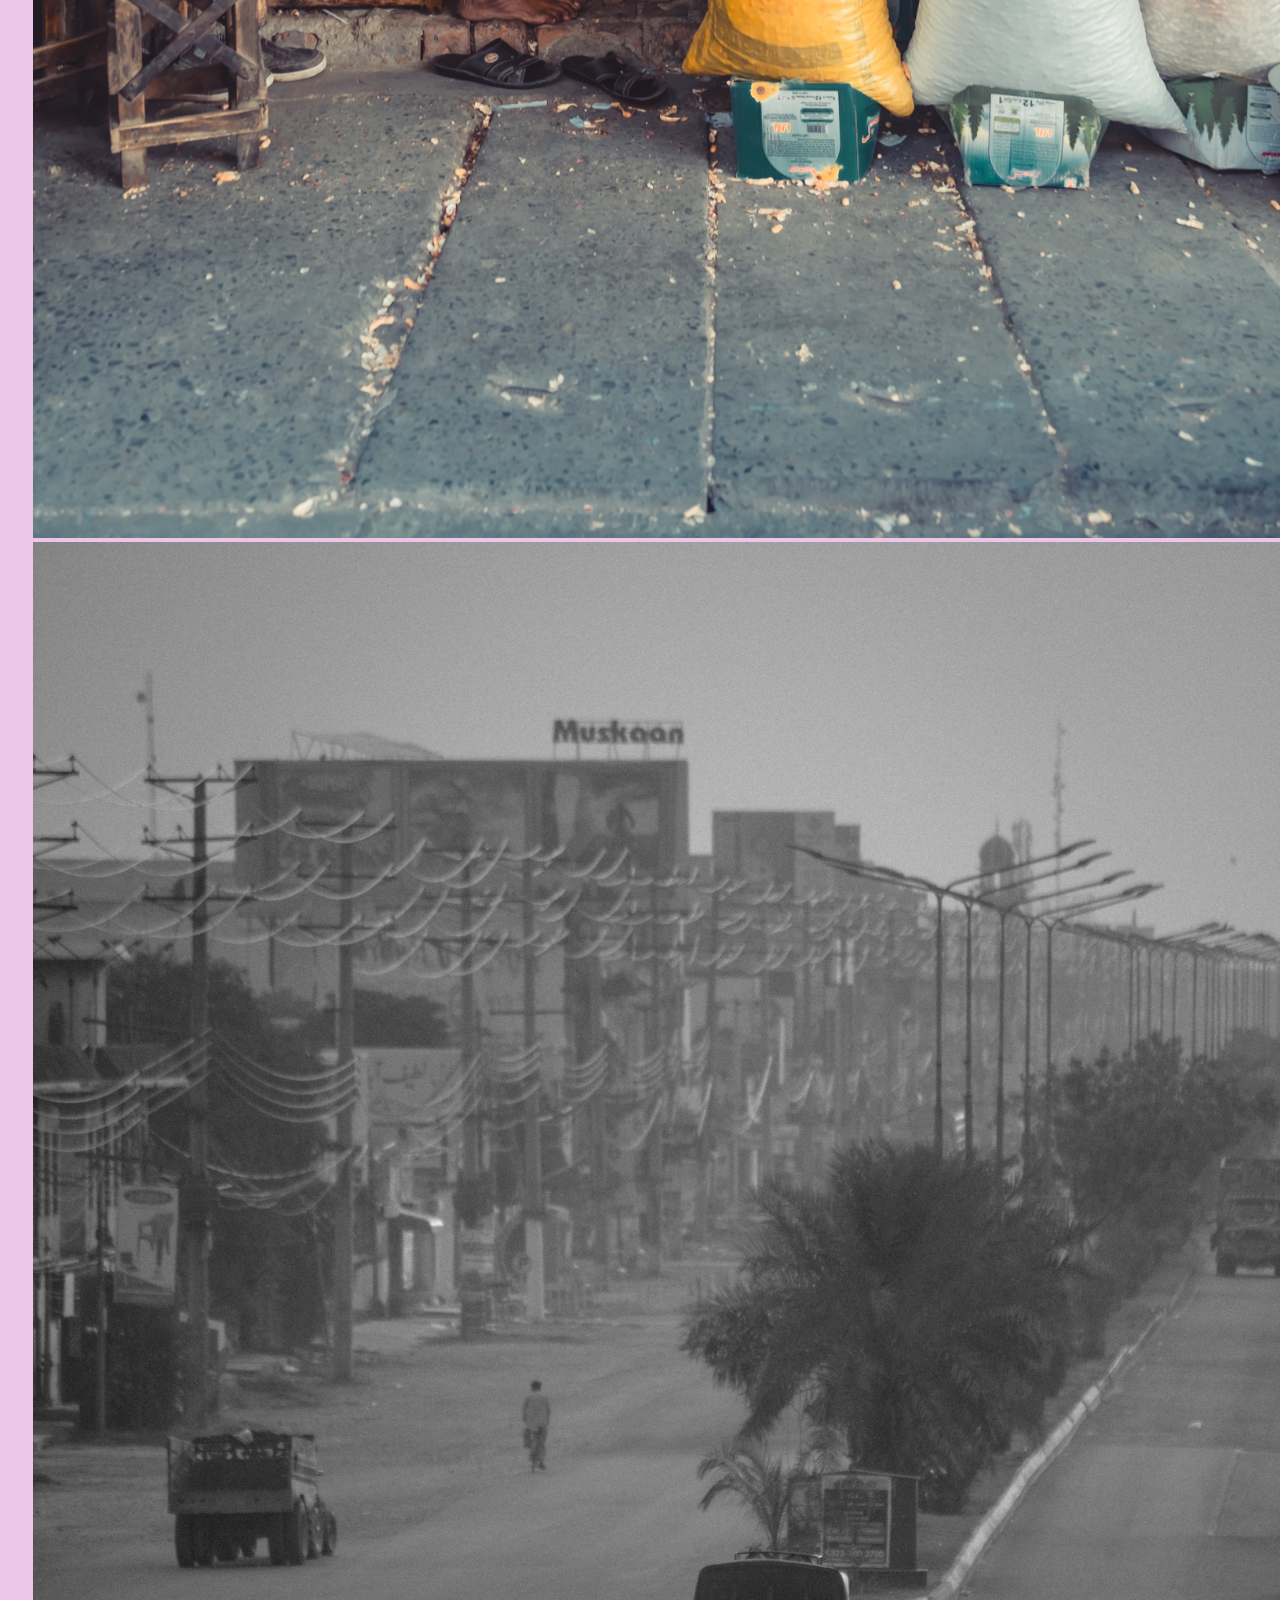
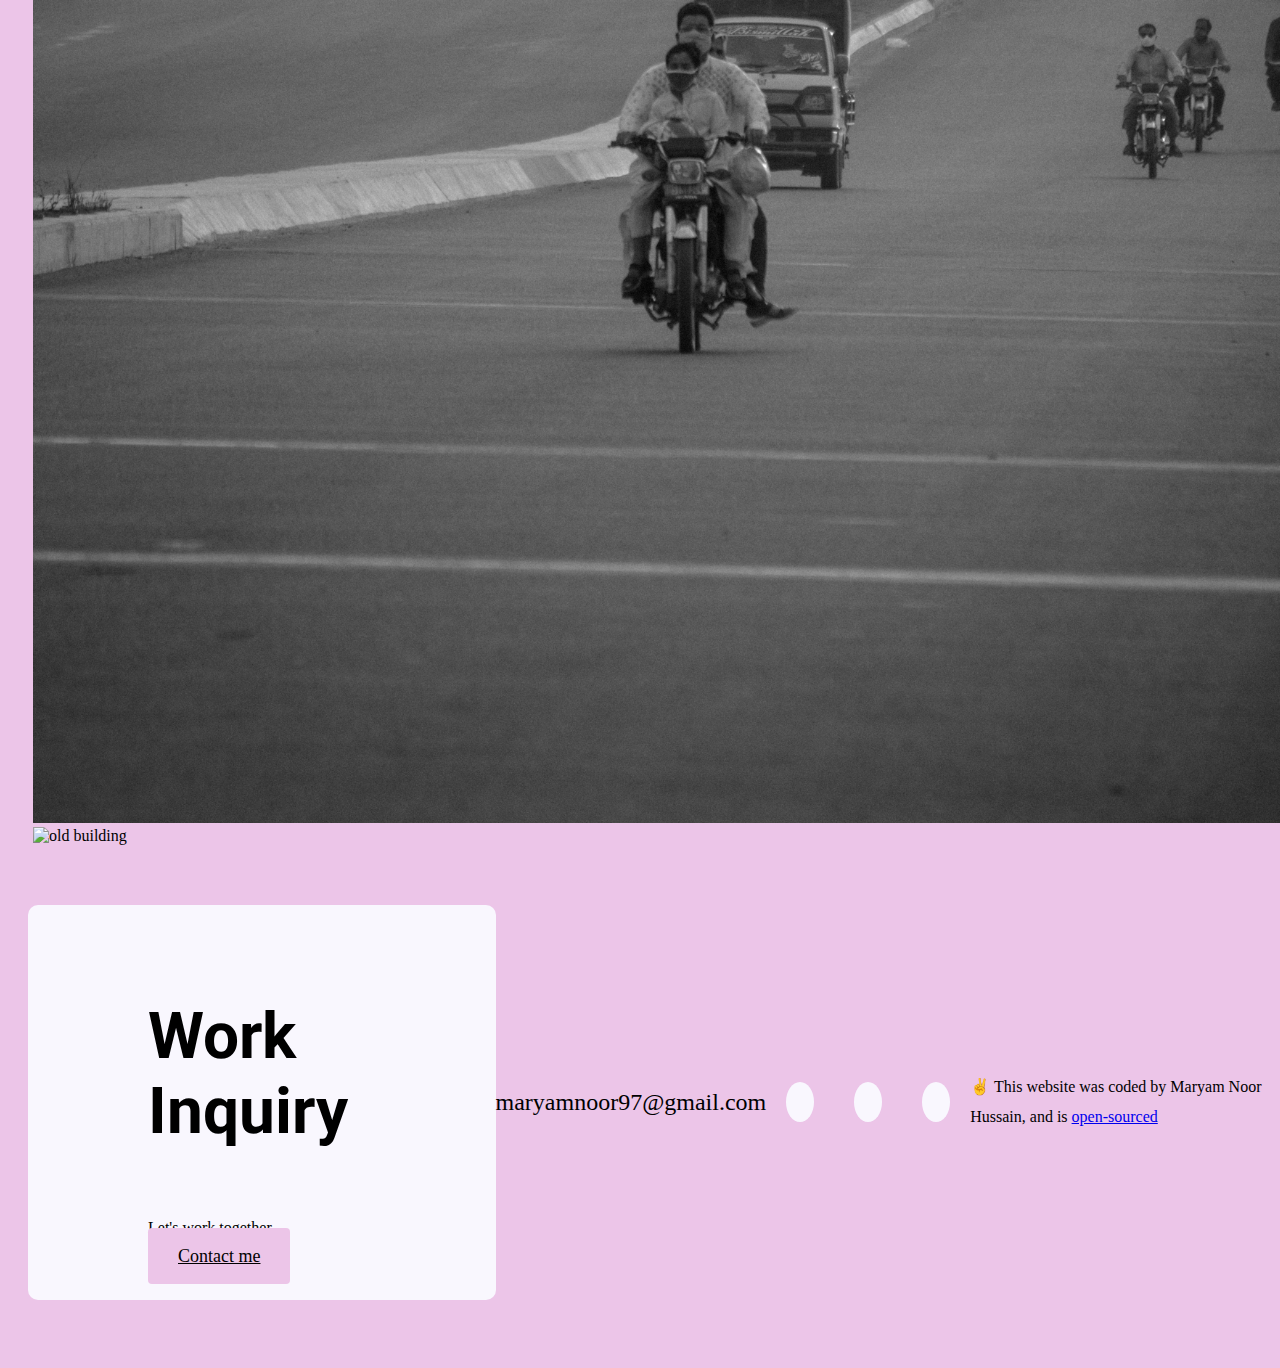
==== commit 1ef3d33a: "changed the footer to better fit the page" ====
--- a/index.html
+++ b/index.html
@@ -153,29 +153,65 @@
                 />
          </div>
     </div>
-    <footer>
-		<div class="contact-box d-flex justify-content-between mb-5 d-non d-md-block">
-			<div>
-				<h4>Work Inquiry</h4>
-				<p class="text-muted">Let's Work Together</p>
-			</div>
-				<a href="" class="bt btn-branding">Contact me</a>
-        </div>
-				<div class="d-flex justify-content-center mb-5">
-					<a href="mailto:maryamnoor97@gmail.com"
-					class="email-link">maryamnoor97@gmail</a>
-					<i class="fa-solid fa-envelope"></i>
-				</div>
-				<div class="social-links d-flex justify-content-center">
-						<a href="https://github.com/Maryam-coding" target="blank"></a>
-						<i class="fa-brands fa-github"></i>
-				</div>
-                <br>
-	 	This work is by <a href="mailto:maryamnoor97@gnail.com">Maryam Noor Hussain</a> 
-    and is open-sourced on <a href="https://github.com/Maryam-coding/Portfolio-Project">Github.</a>
-    It is also hosted on <a href="https://lively-fairy-c79213.netlify.app">Netlify.</a>
-	</div>
-	</footer>
+   
+<footer class="container">
+    <div class="contact-box justify-content-between mb-5 d-none d-md-flex">
+      <div>
+        <h3>Work Inquiry</h3>
+        <p class="text-muted">Let's work together</p>
+      </div>
+      <div>
+        <a
+          href="/contact.html"
+          class="btn btn-branding mt-3"
+          title="Contact Maryam"
+        >
+          Contact me
+        </a>
+      </div>
+    </div>
+    <div class="d-flex justify-content-center mb-5">
+      <a
+        href="mailto:maryamnoor97@gmail.com"
+        class="email-link"
+        title="Email Maryam"
+      >
+        maryamnoor97@gmail.com
+      </a>
+    </div>
+    <div class="social-links d-flex justify-content-center">
+      <a
+        href="https://www.github.com/Maryam-coding"
+        target="_blank"
+        title="GitHub Profile"
+      >
+        <i class="fab fa-github"></i>
+      </a>
+      <a
+        href="https://www.instragram.com/Maryam"
+        target="_blank"
+        title="instragram Profile"
+      >
+        <i class="fab fa-instagram"></i>
+      </a>
+      <a
+        href="https://www.twitter.com/Maryam"
+        target="_blank"
+        title="Twitter Profile"
+      >
+        <i class="fab fa-twitter"></i>
+      </a>
+    </div>
+    <p class="text-center mt-5">
+      ✌️ This website was coded by Maryam Noor Hussain, and is
+      <a
+        href="https://github.com/Maryam-coding/Portfolio-Project"
+        target="_blank"
+      >
+        open-sourced
+      </a>
+    </p>
+  </footer>
 </span>
 </body>
 </html> --- a/style/portfolio-project.css
+++ b/style/portfolio-project.css
@@ -145,50 +145,60 @@
 
 .btn-branding {
     background-color:var(--branding-color);
-    border-radius: 50px;
+    border-radius: 4px;
     color:black;
     font-size: 18px;
     line-height: 27px;
-    padding: 18px 30px 18px 30px;
+    padding: 18px 30px;
     gap:10px;
 }
-
-@media(max-width:900px) {
-    .container{
-        overflow: hidden;
-    }
-    h1 {
-        font-size: 44px;
-        line-height: 56px;
-      }
-    
-      h2 {
-        font-size: 44px;
-      }
-      h4 {
-        font-size: 26px;
-      }
-    .hero {
-        background-position: center;
-        padding: 80px 20px;
-    }
-    .about-section-content {
-        text-align:center;
-        padding:0;
-    }
-    .content {
-        text-align: center;
-        padding: 0;
-      }
-      .project-desciption {
-        padding: 0;
-        text-align: center;
-      }
-}
-
-img {
+.btn-branding:hover {
+    color: white;
+  }
+  
+  .btn-branding-outline {
+    color: var(--branding-color);
+    border: 1px solid var(--branding-color);
+    border-radius: 4px;
+    font-size: 18px;
+    text-decoration: none;
+    line-height: 27px;
+    padding: 15px 30px;
+  }
+
+  .btn-branding-outline:hover {
+    background: var(--branding-color);
+    color: white;
+  }
+  
+  img {
     max-width:100;
     height:auto;
     margin-left: 15px;
     margin-right: 15px;
-}+}
+  @media (max-width: 900px) {
+    h1 {
+      font-size: 44px;
+      line-height: 1.5;
+    }
+  
+    h2 {
+      font-size: 44px;
+    }
+  
+    h3 {
+      font-size: 26px;
+    }
+  
+    .content {
+      text-align: center;
+      padding: 0;
+    }
+  
+    .project-desciption {
+      padding: 0;
+      text-align: center;
+    }
+  }
+
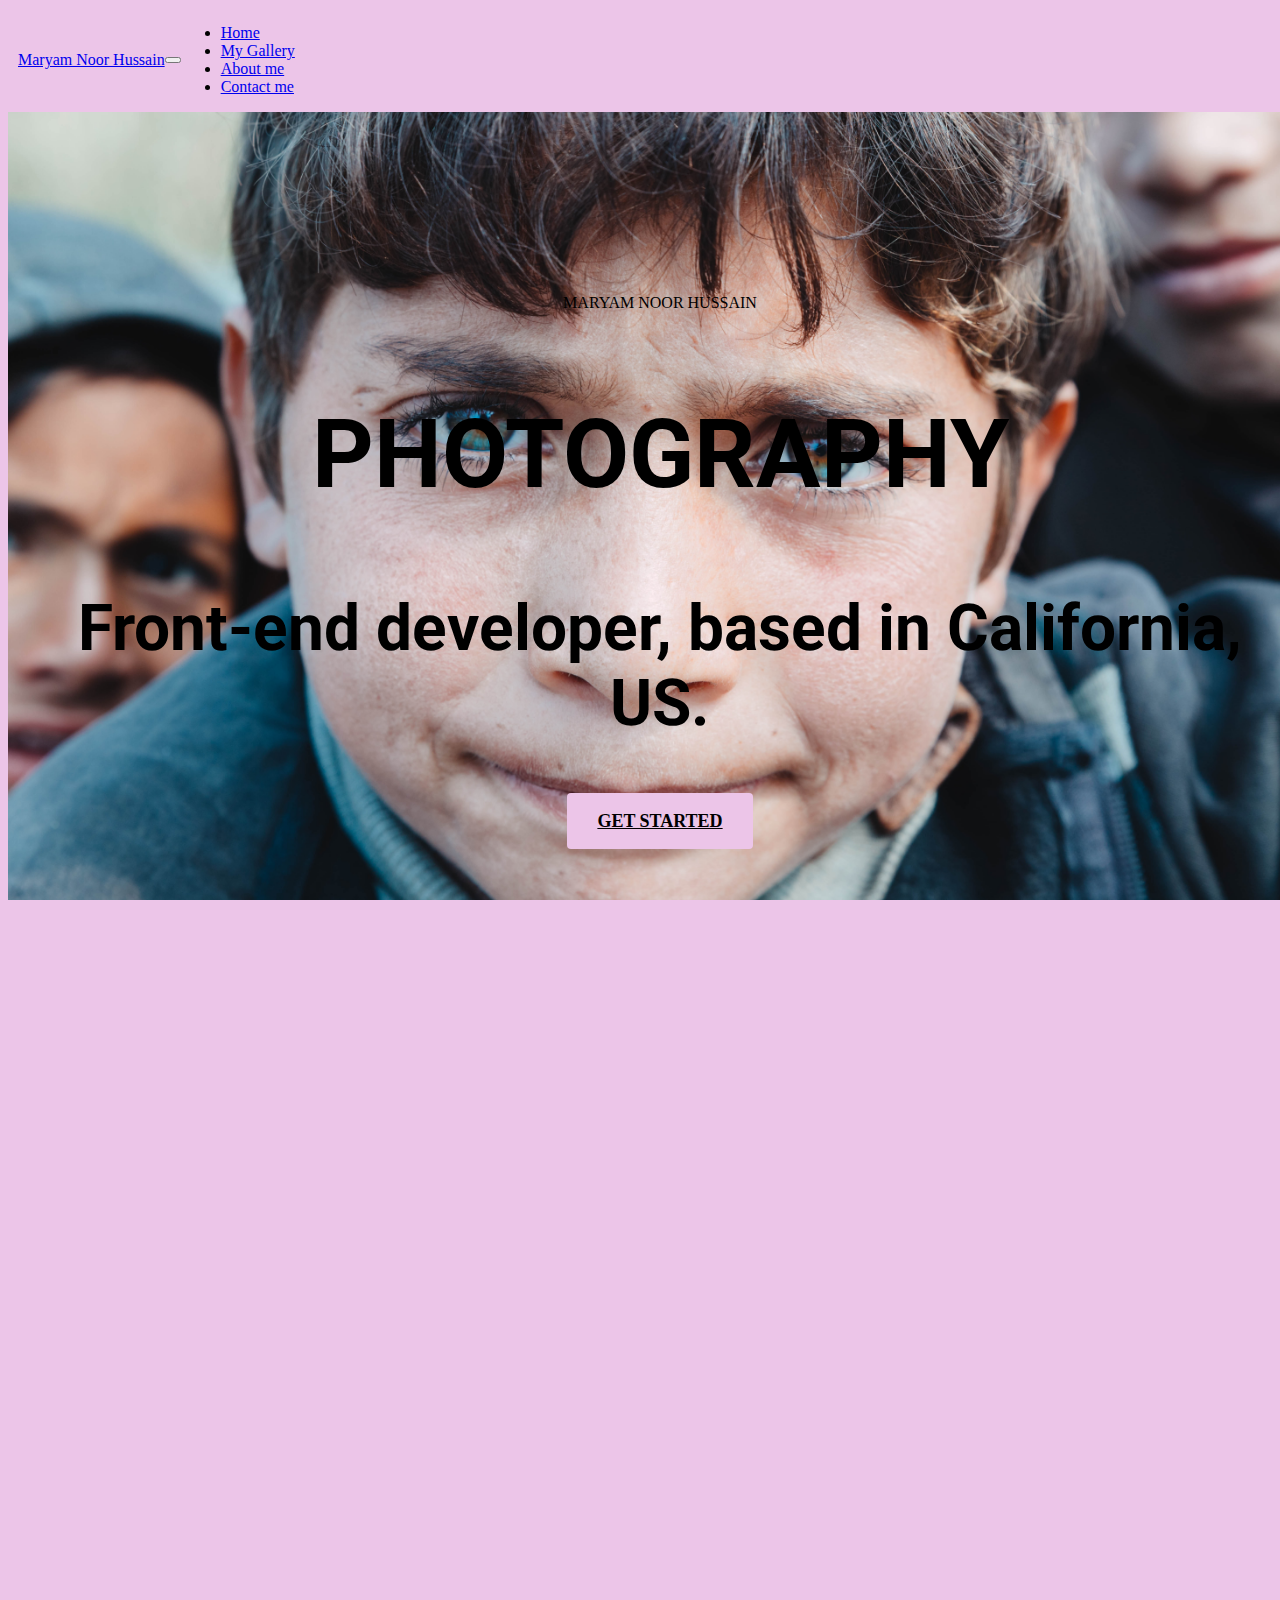
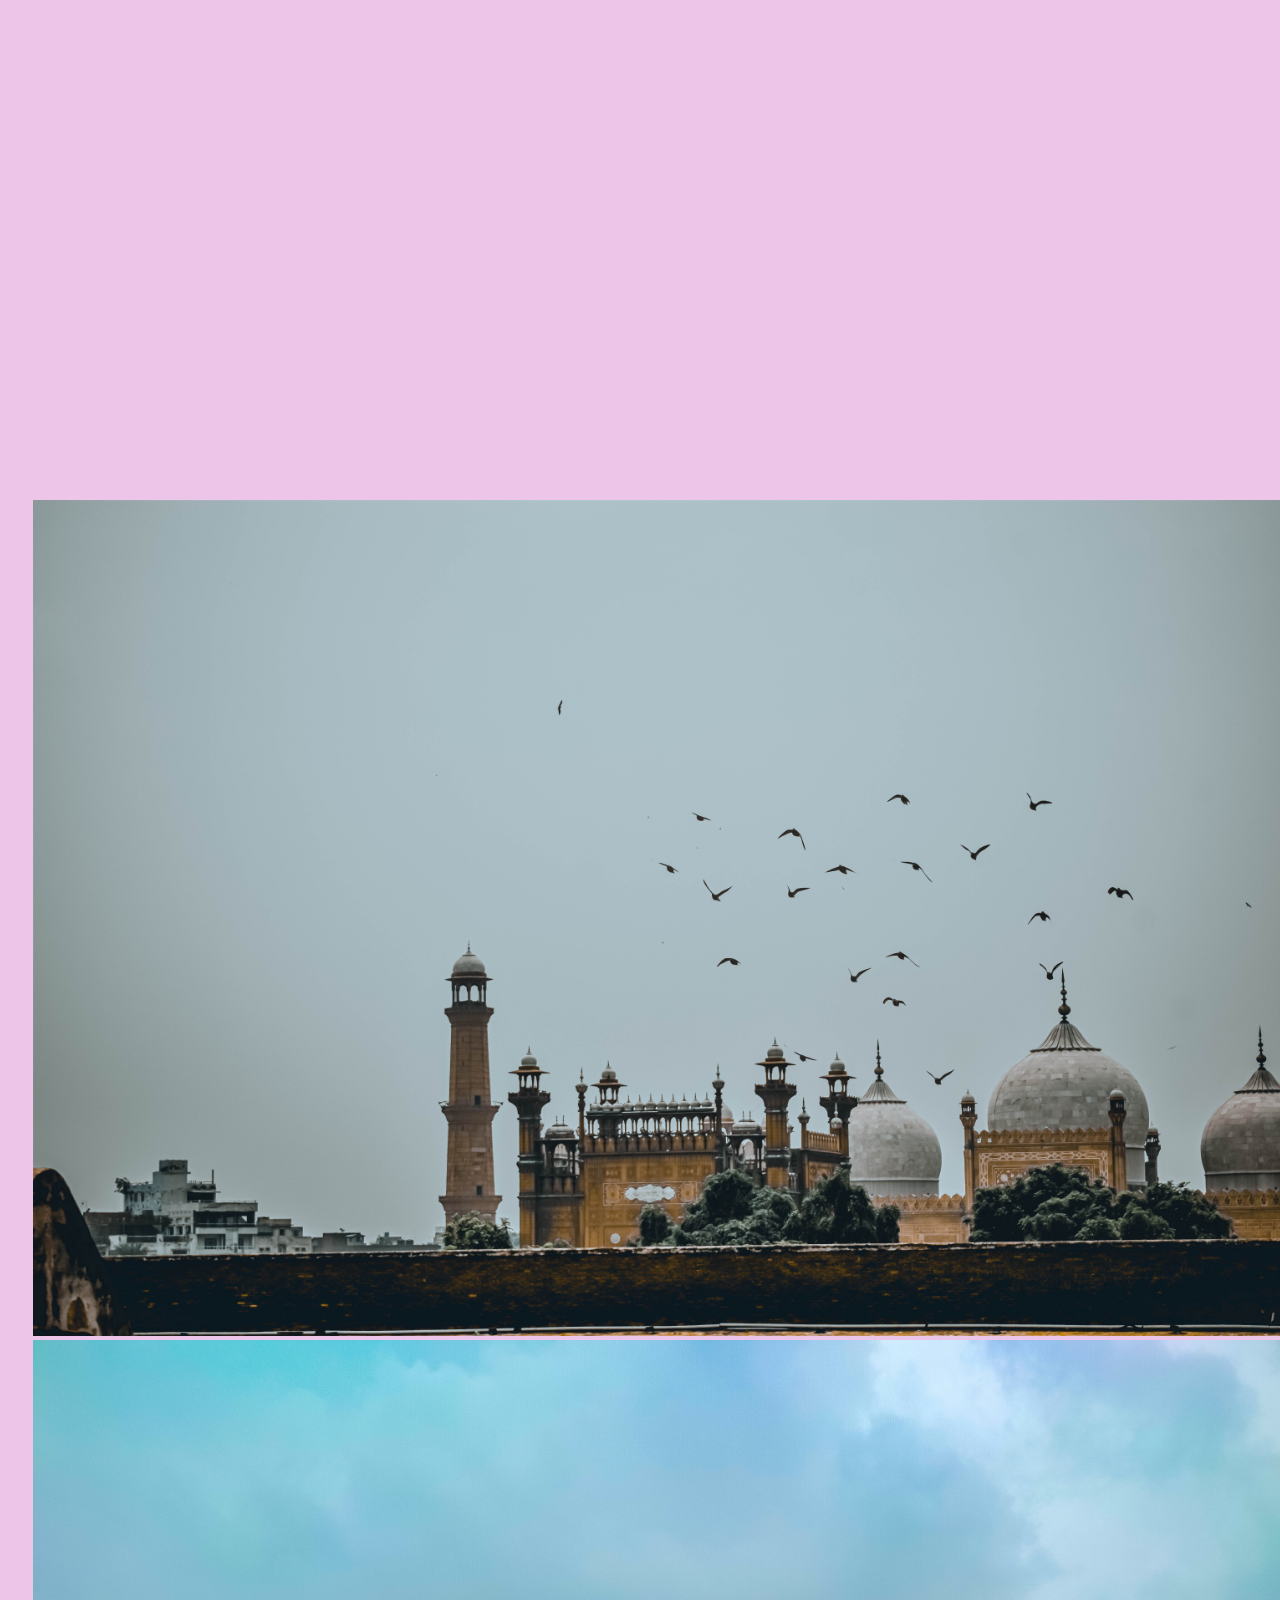
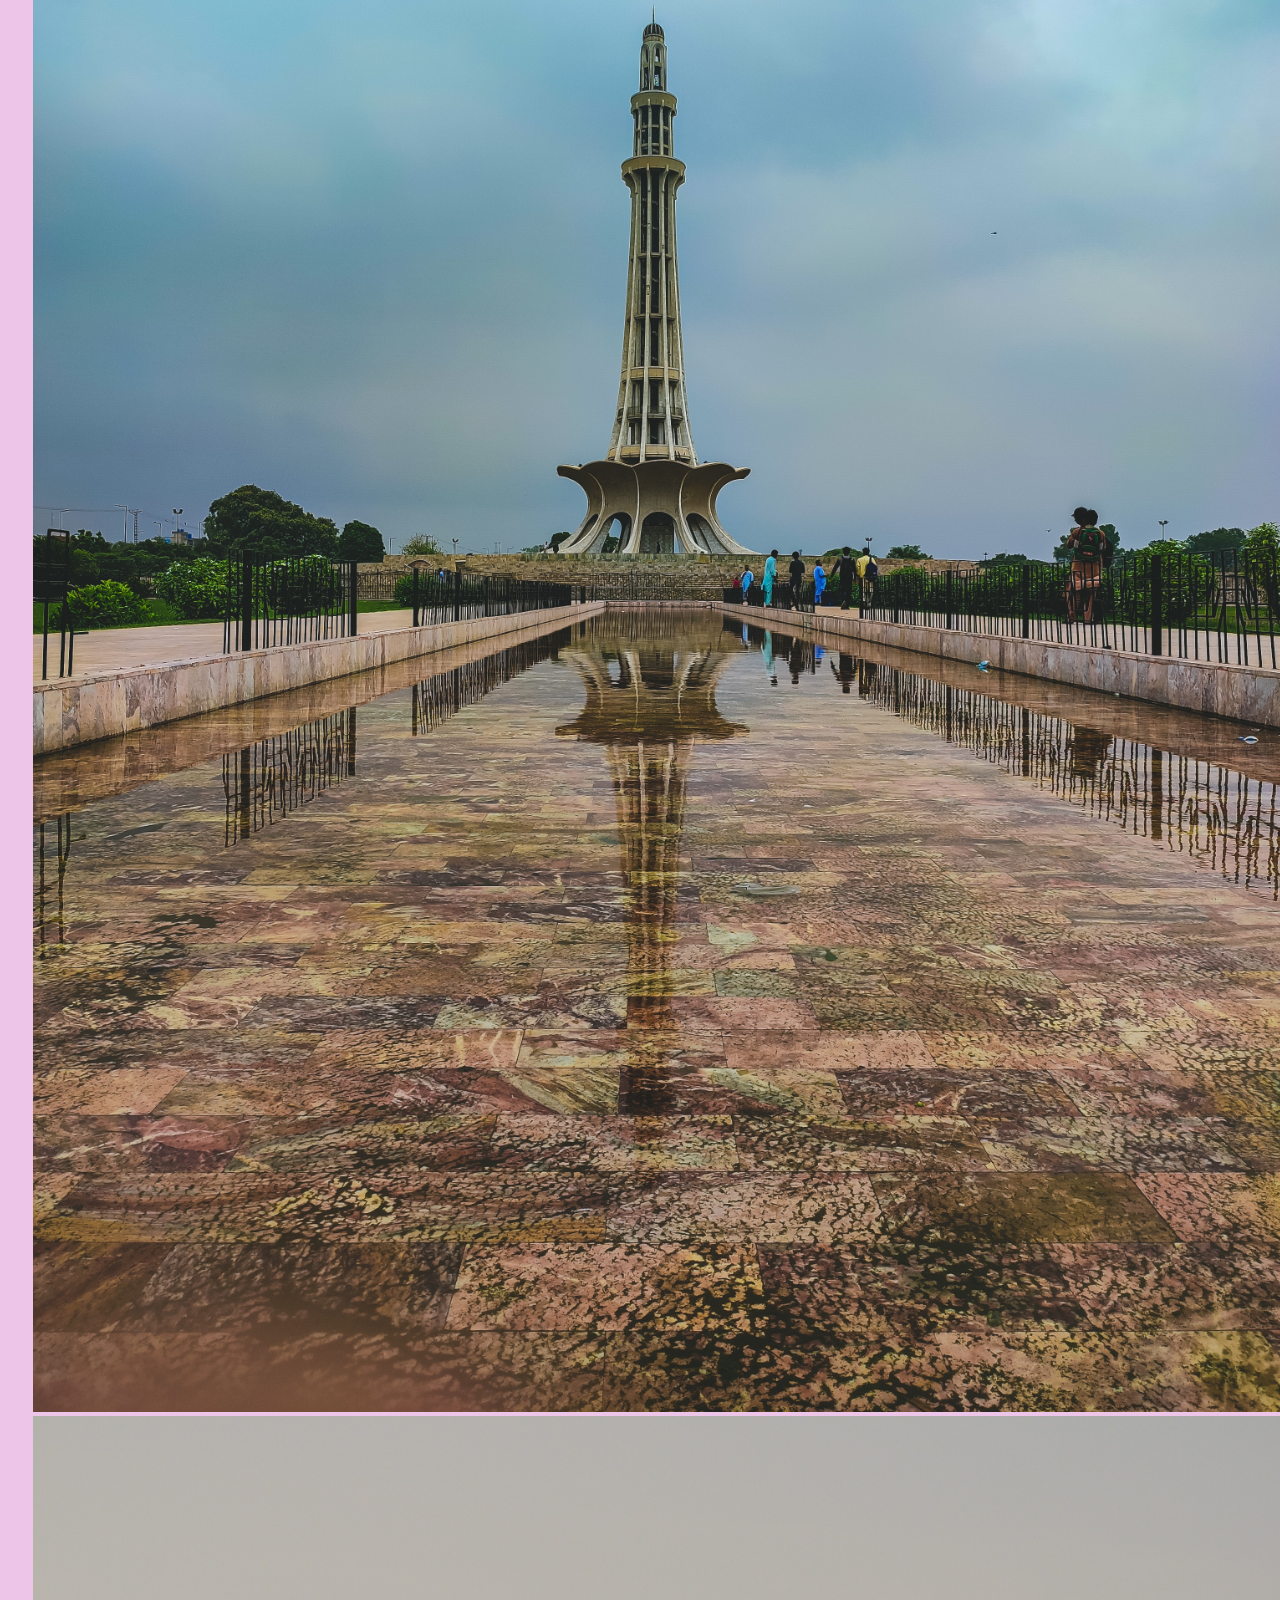
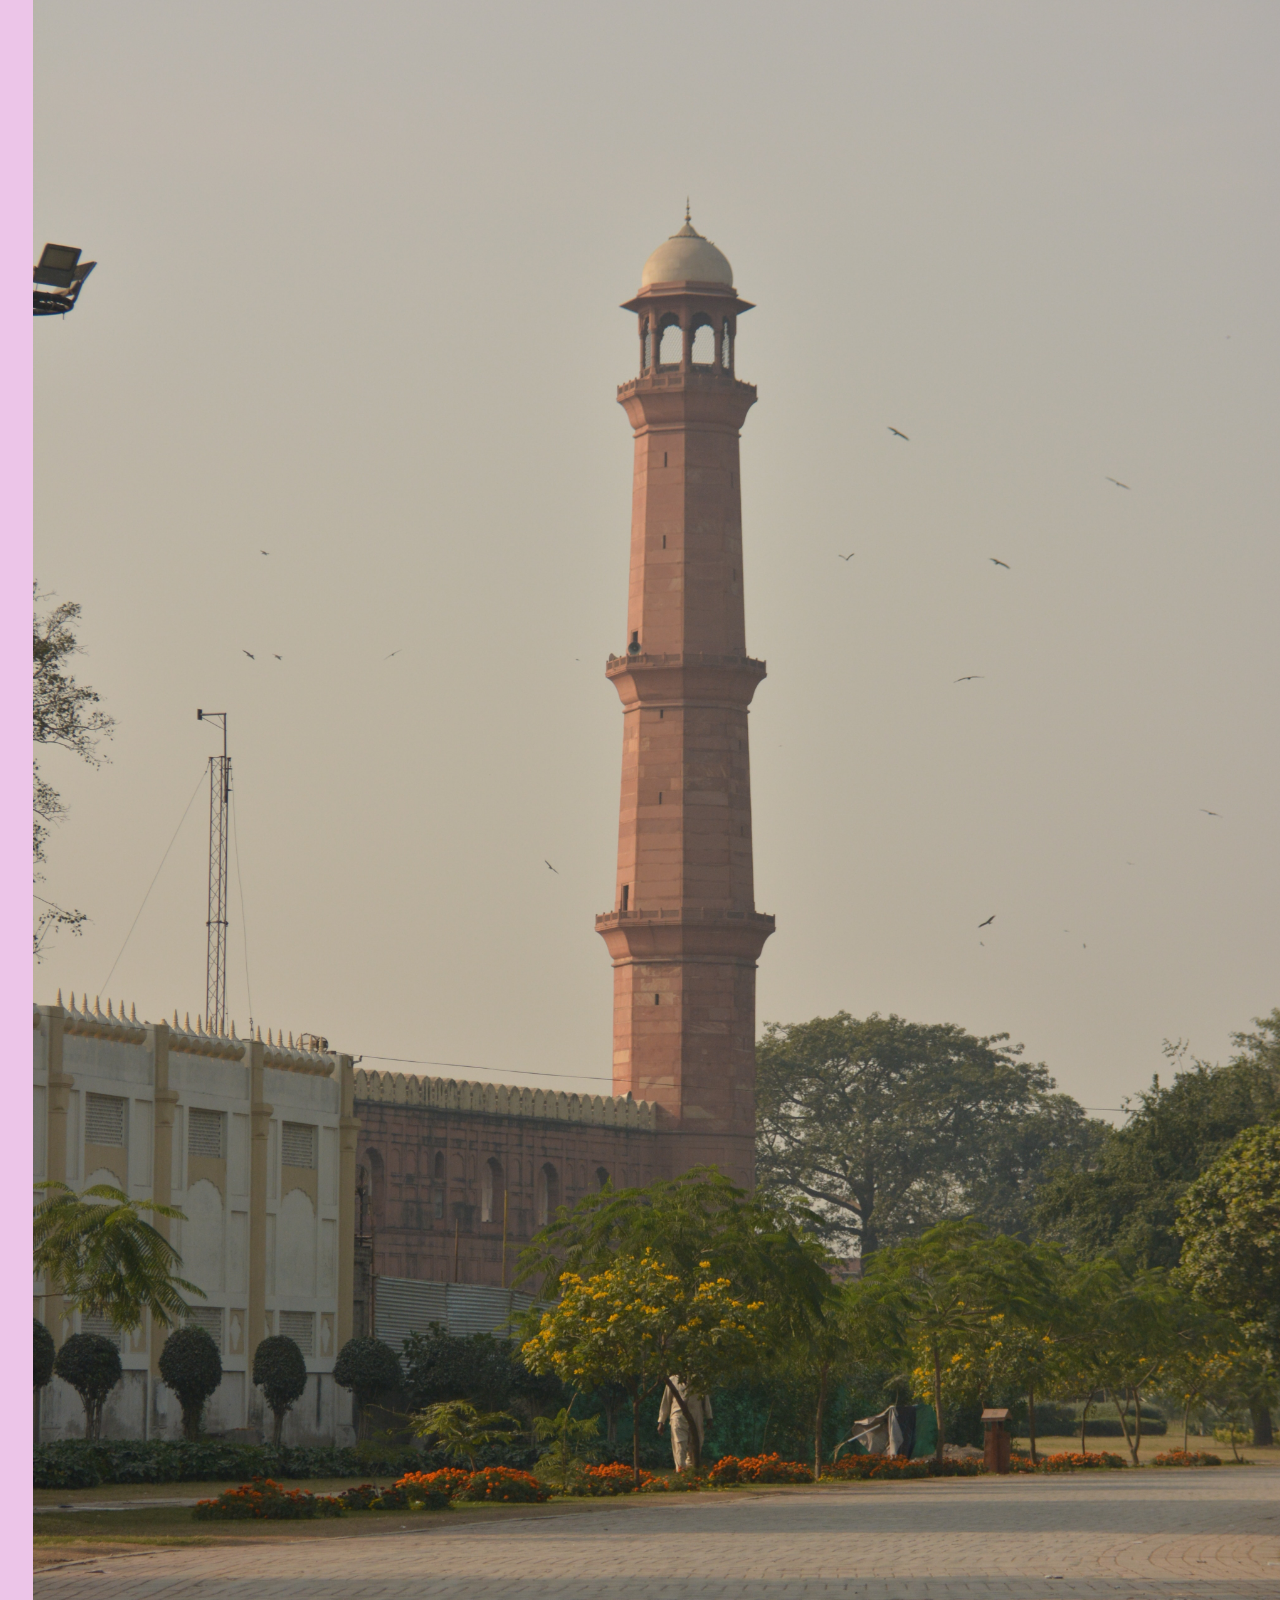
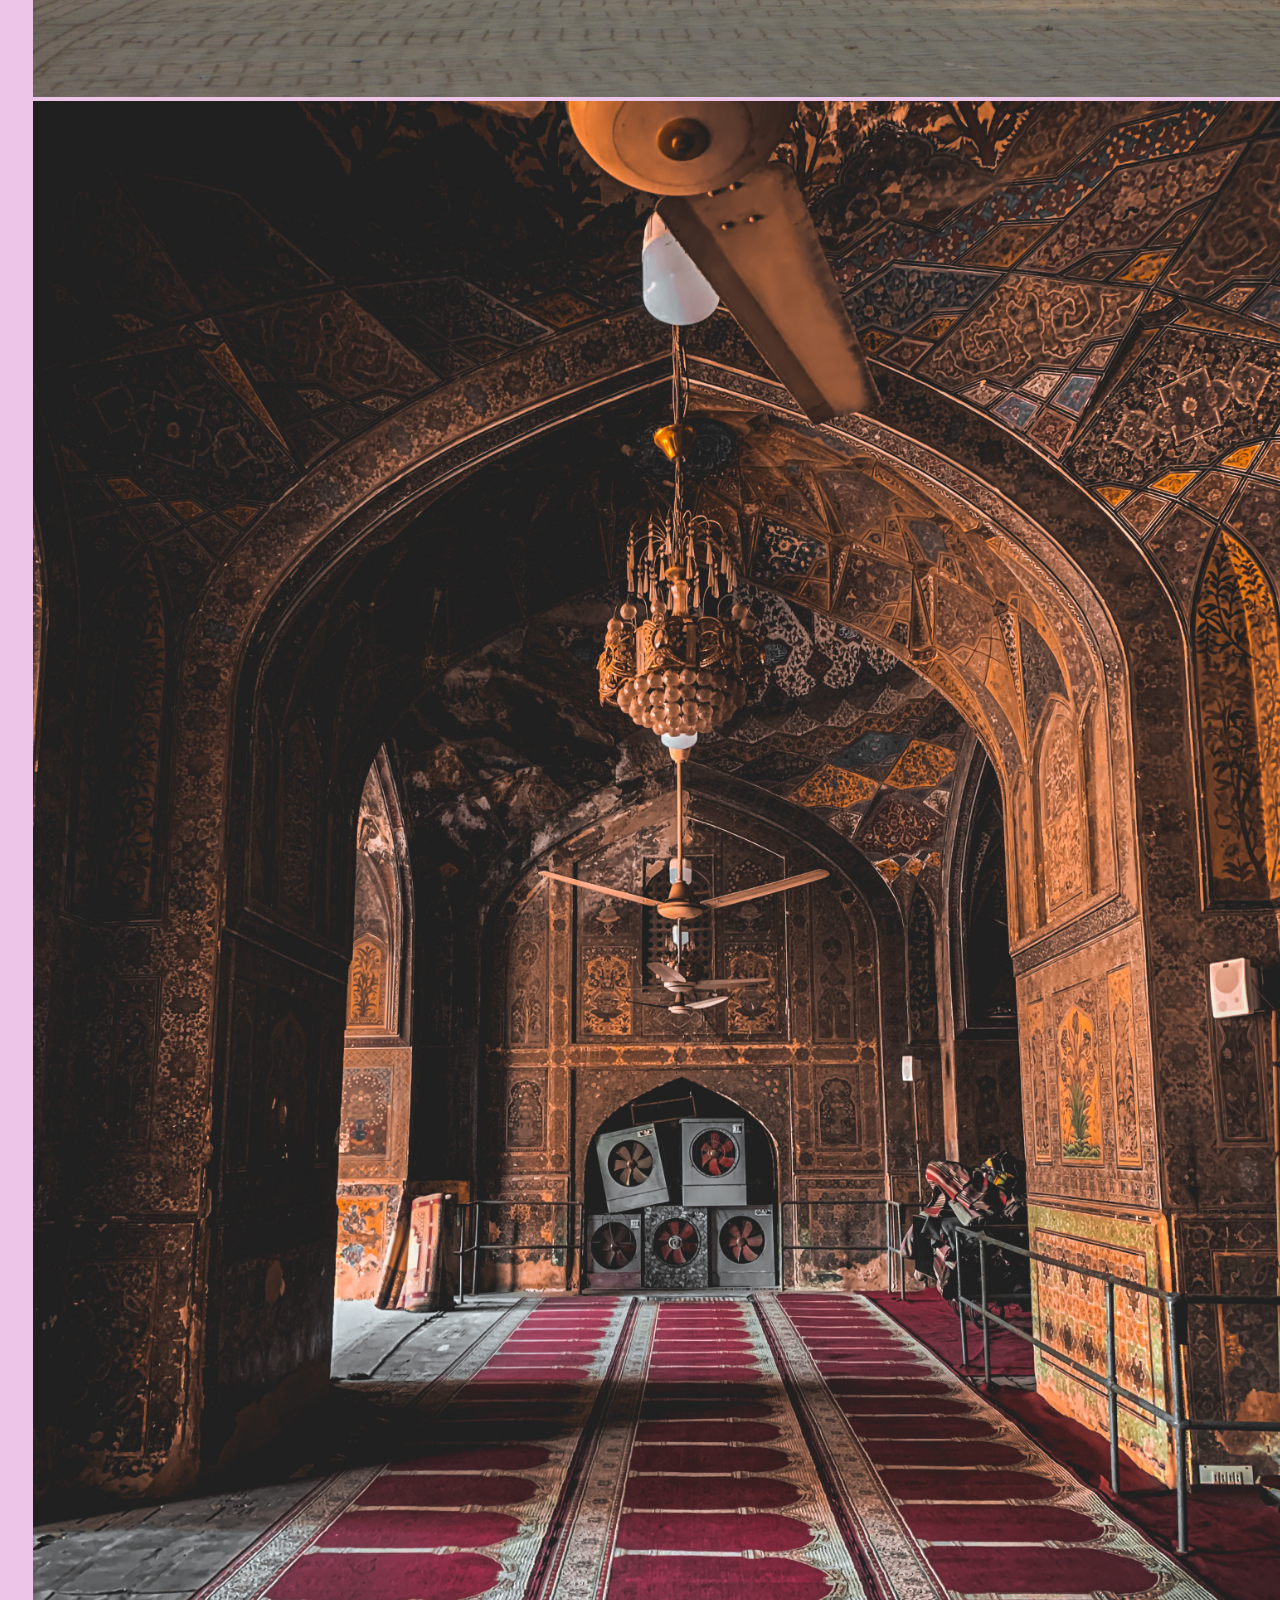
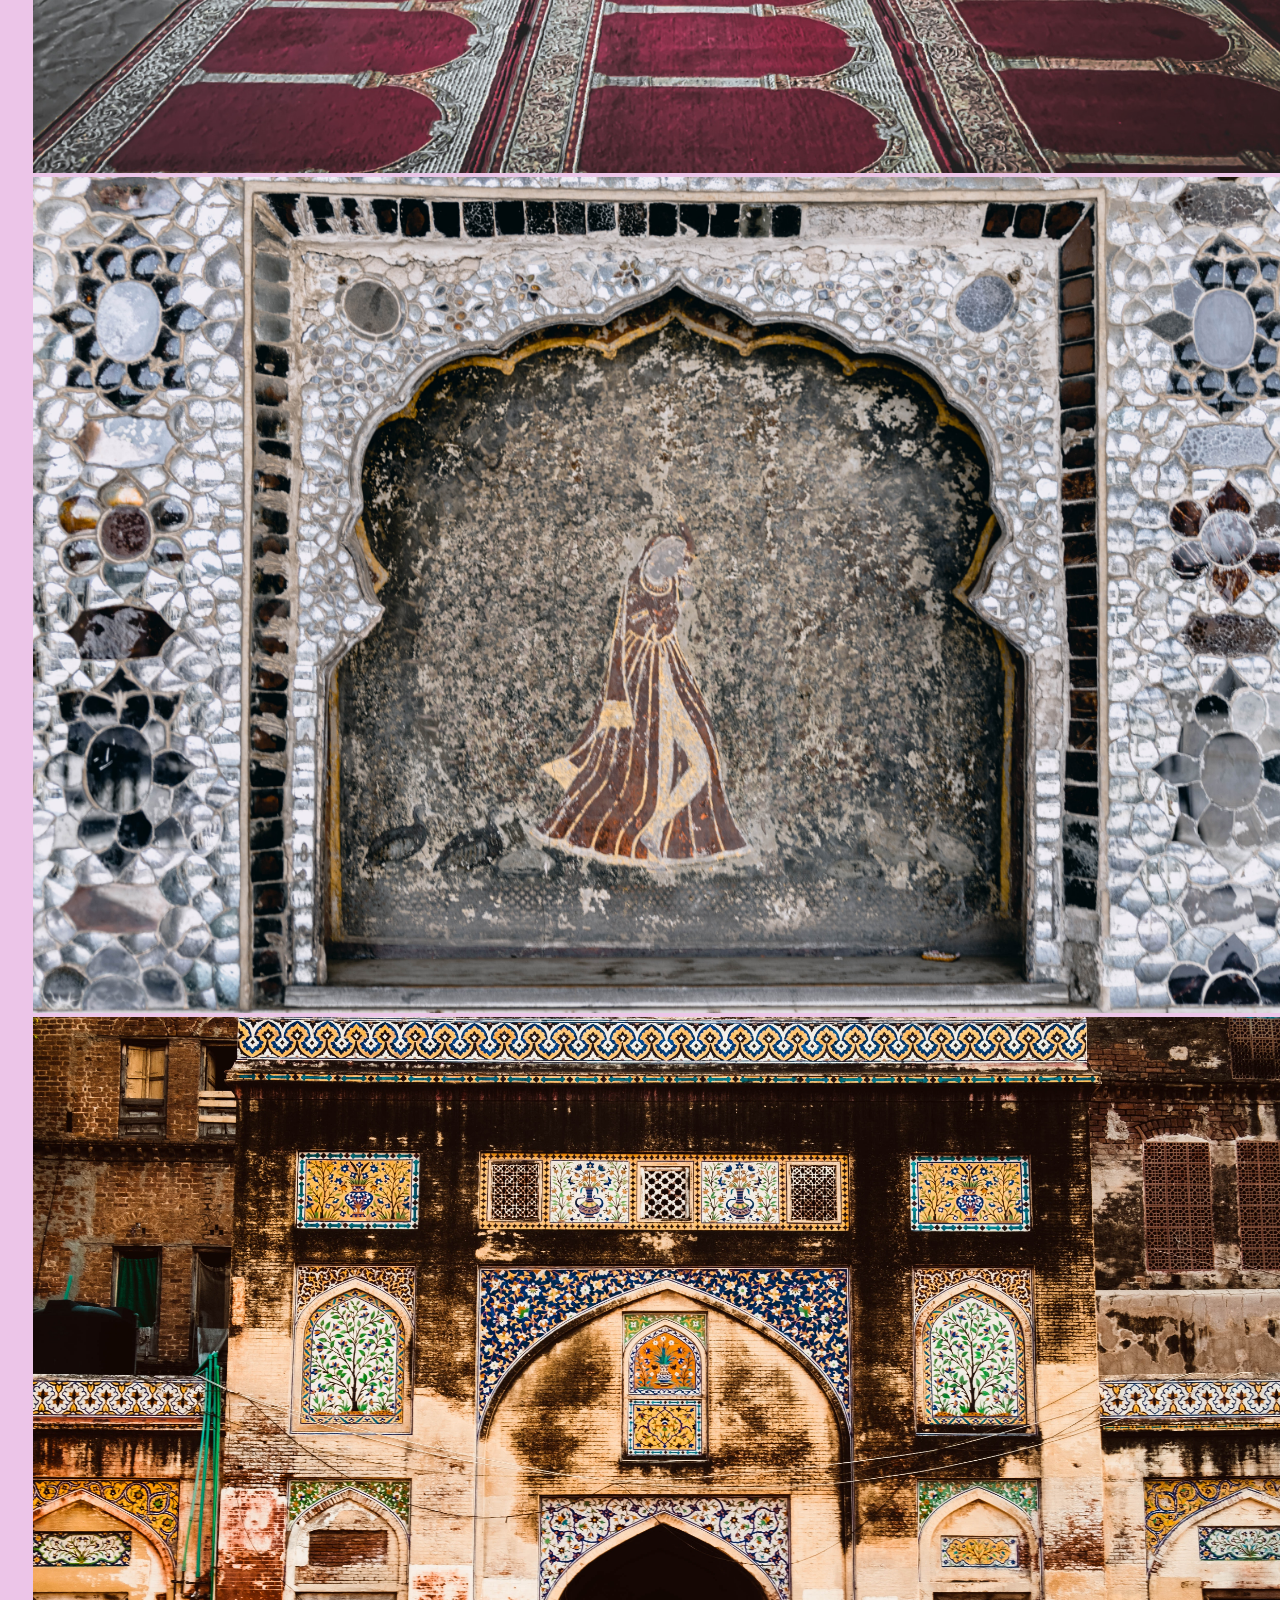
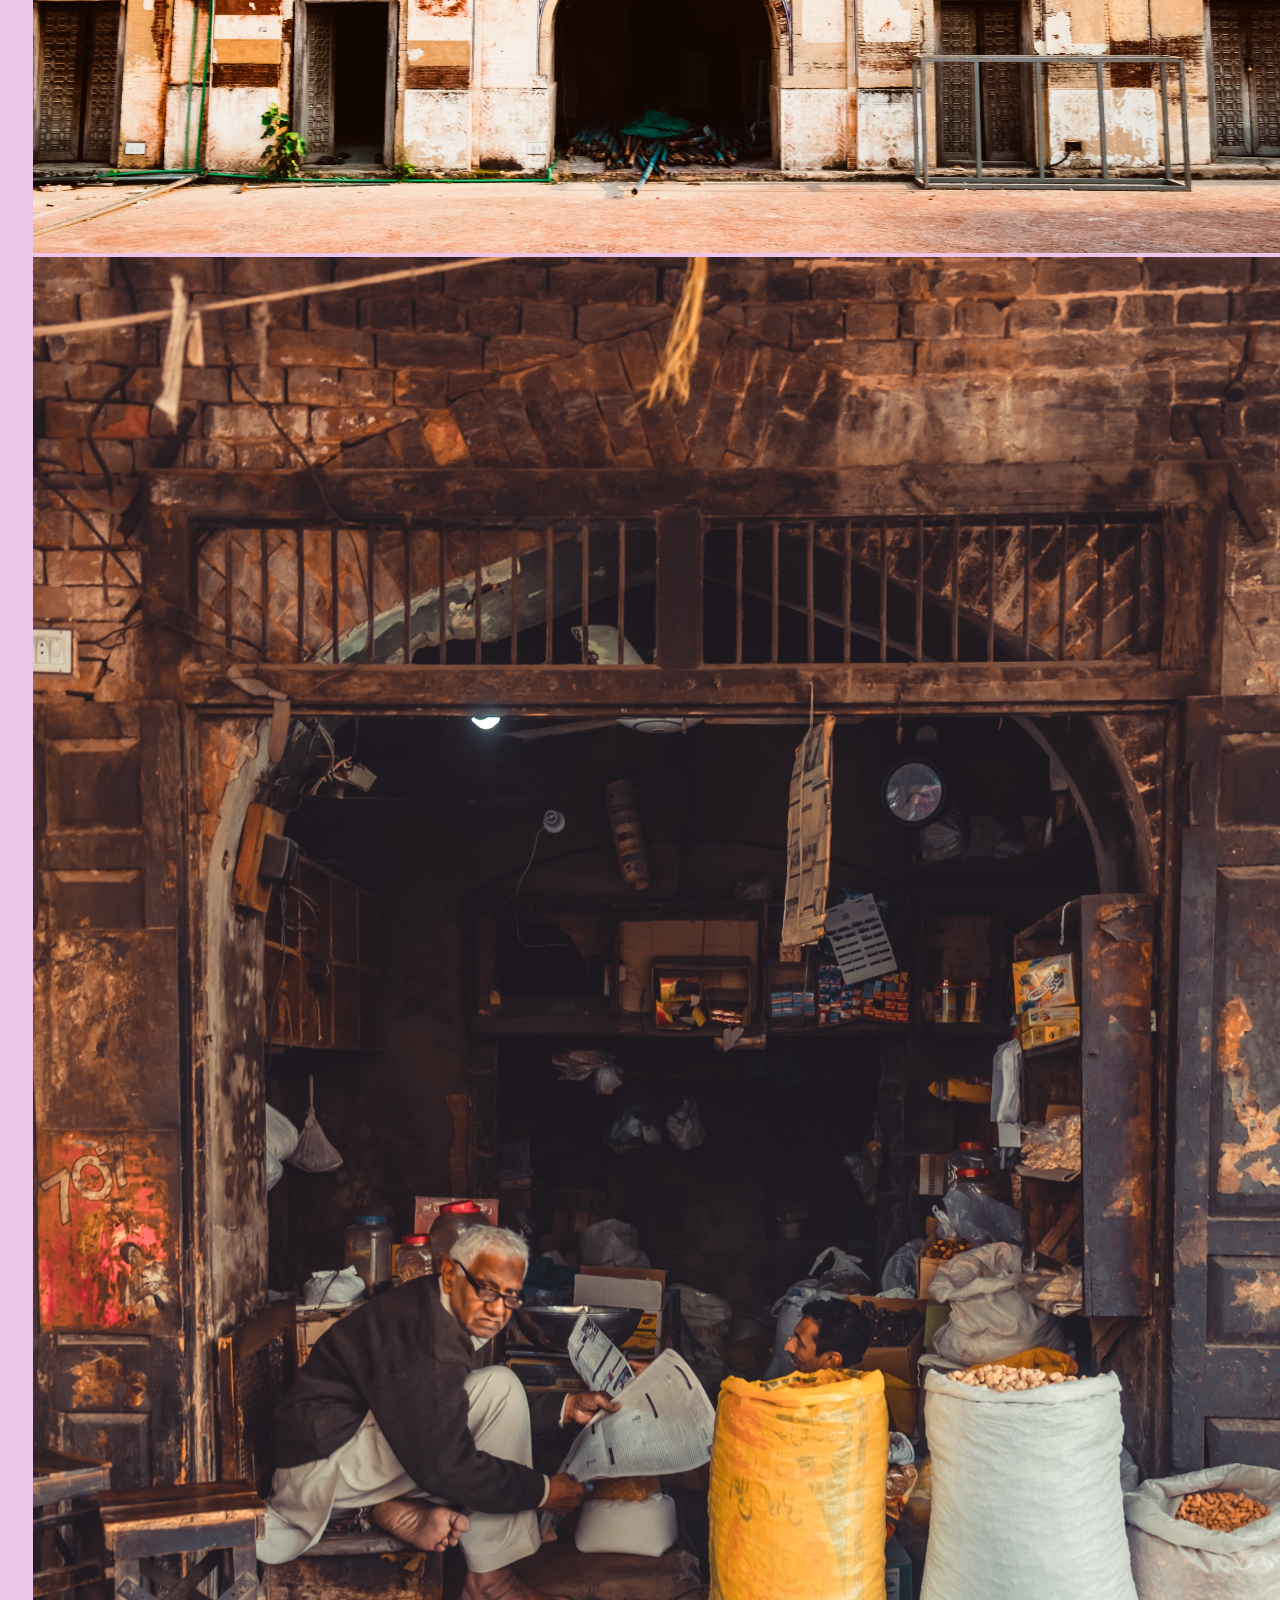
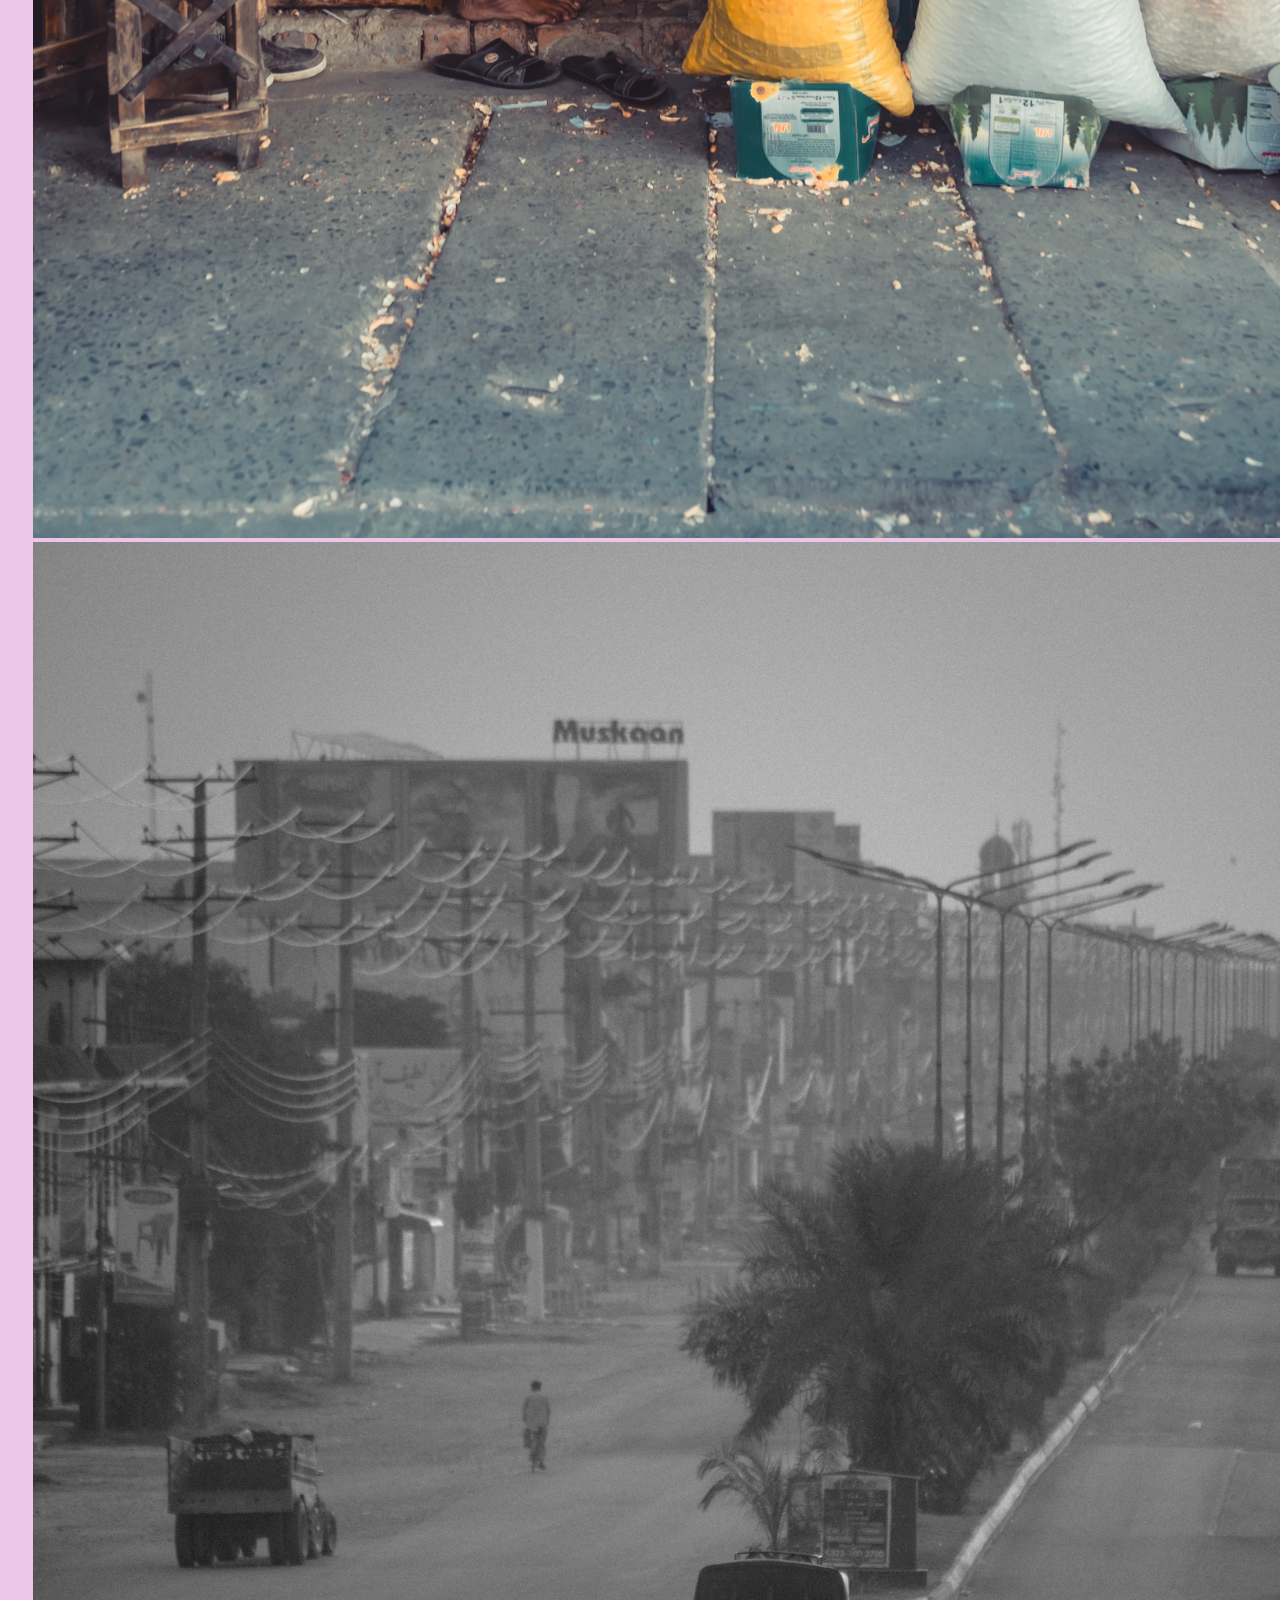
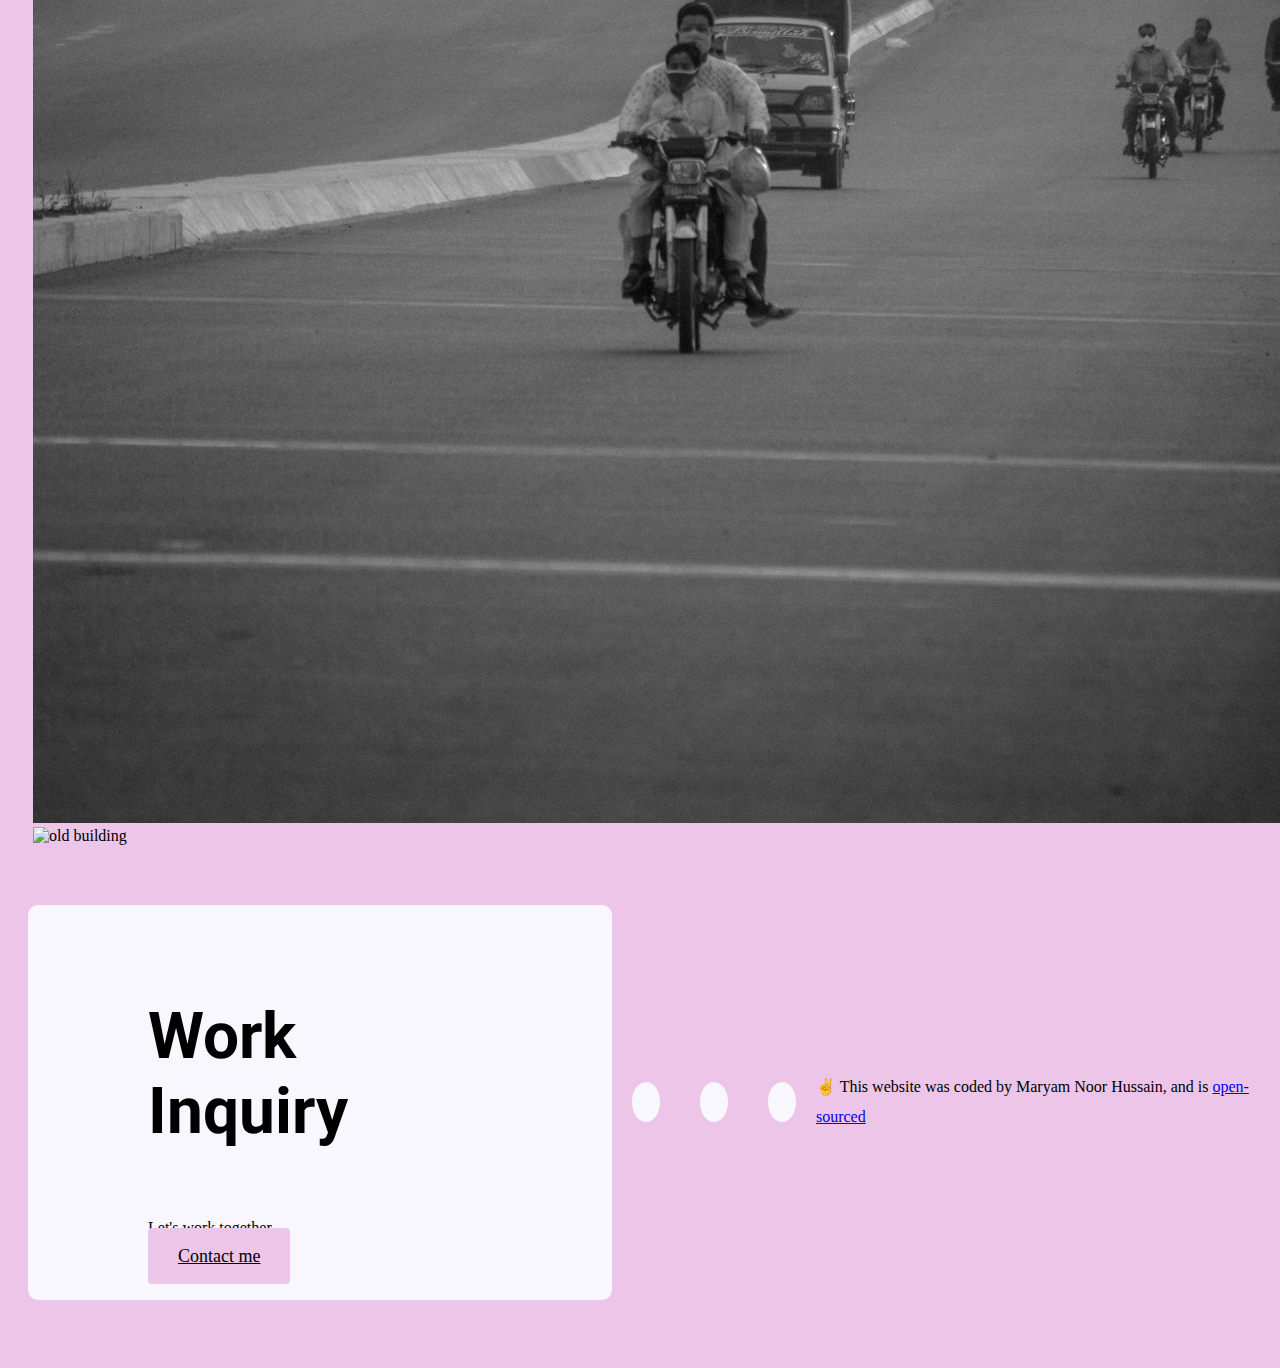
==== commit 8d5239d3: "removed the extra email link" ====
--- a/index.html
+++ b/index.html
@@ -170,15 +170,7 @@
         </a>
       </div>
     </div>
-    <div class="d-flex justify-content-center mb-5">
-      <a
-        href="mailto:maryamnoor97@gmail.com"
-        class="email-link"
-        title="Email Maryam"
-      >
-        maryamnoor97@gmail.com
-      </a>
-    </div>
+   
     <div class="social-links d-flex justify-content-center">
       <a
         href="https://www.github.com/Maryam-coding"
--- a/style/portfolio-project.css
+++ b/style/portfolio-project.css
@@ -62,49 +62,6 @@
     margin: 30px;
   }
 
-
-footer {
-    margin: 60px 0;
-  }
-  
-  footer .contact-box {
-    background: var(--secondary-color);
-    padding: 30px 120px;
-    border-radius: 10px;
-  }
-  
-  footer .contact-box p {
-    margin: 0;
-  }
-  
-  footer .email-link {
-    text-decoration: none;
-    color: black;
-    font-size: 24px;
-  }
-  
-  footer .email-link:hover {
-    color: var(--branding-color);
-  }
-  
-  footer .social-links a {
-    margin: 0 20px;
-    color: var(--branding-color);
-    background: var(--secondary-color);
-    padding: 10px 14px;
-    border-radius: 50%;
-    font-size: 18px;
-    transition: all 100ms ease-in-out;
-  }
-  
-  footer .social-links a:hover {
-    color: var(--branding-color);
-    background: var(--branding-color);
-  }
-footer{
-    color:var(--primary-color);
-    margin: 60px 0;
-}
 
 .container{
     display: flex;
@@ -177,6 +134,47 @@
     margin-left: 15px;
     margin-right: 15px;
 }
+
+footer {
+    margin: 60px 0;
+  }
+  
+  footer .contact-box {
+    background: var(--secondary-color);
+    padding: 30px 120px;
+    border-radius: 10px;
+  }
+  
+  footer .contact-box p {
+    margin: 0;
+  }
+  
+  footer .email-link {
+    text-decoration: none;
+    color: black;
+    font-size: 24px;
+  }
+  
+  footer .email-link:hover {
+    color: var(--branding-color);
+  }
+  
+  footer .social-links a {
+    margin: 0 20px;
+    color: var(--branding-color);
+    background: var(--secondary-color);
+    padding: 10px 14px;
+    border-radius: 50%;
+    font-size: 18px;
+    transition: all 100ms ease-in-out;
+  }
+  
+  footer .social-links a:hover {
+    color: white;
+    background: var(--branding-color);
+  }
+  
+  
   @media (max-width: 900px) {
     h1 {
       font-size: 44px;
